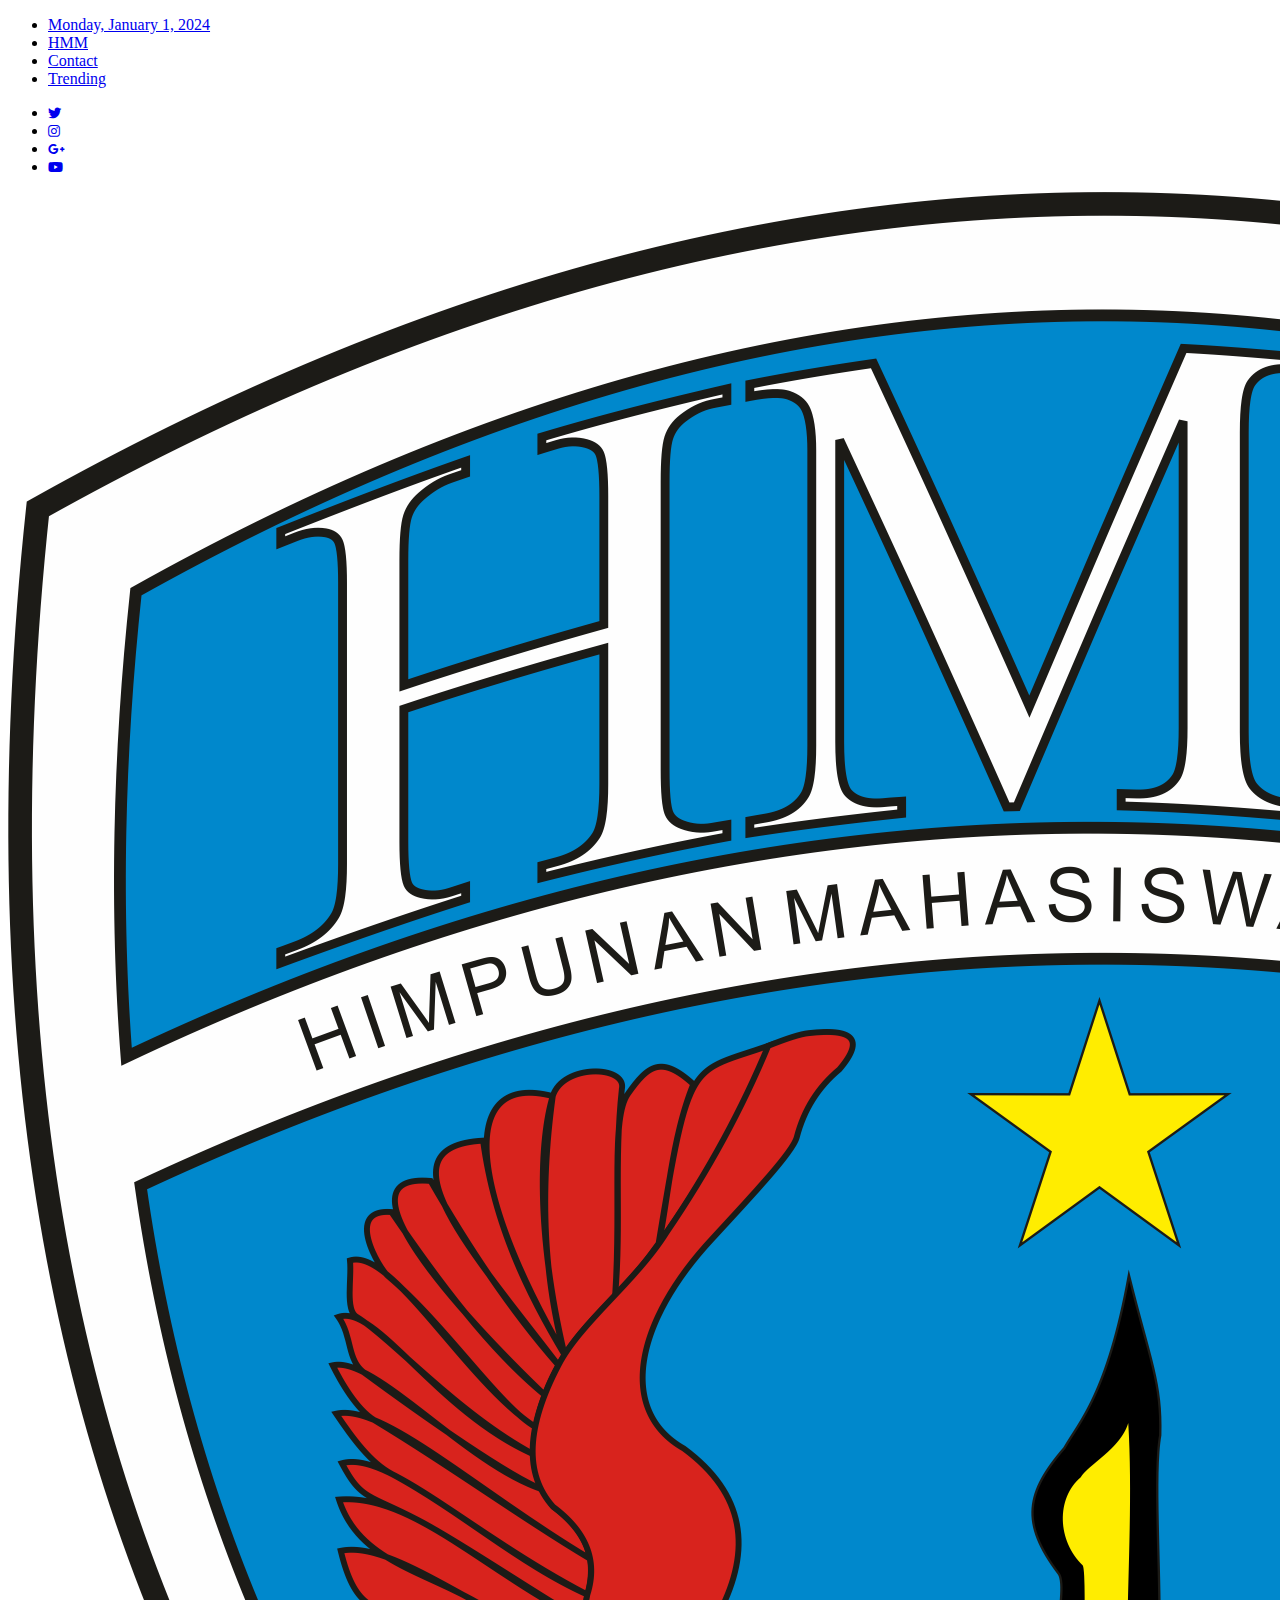
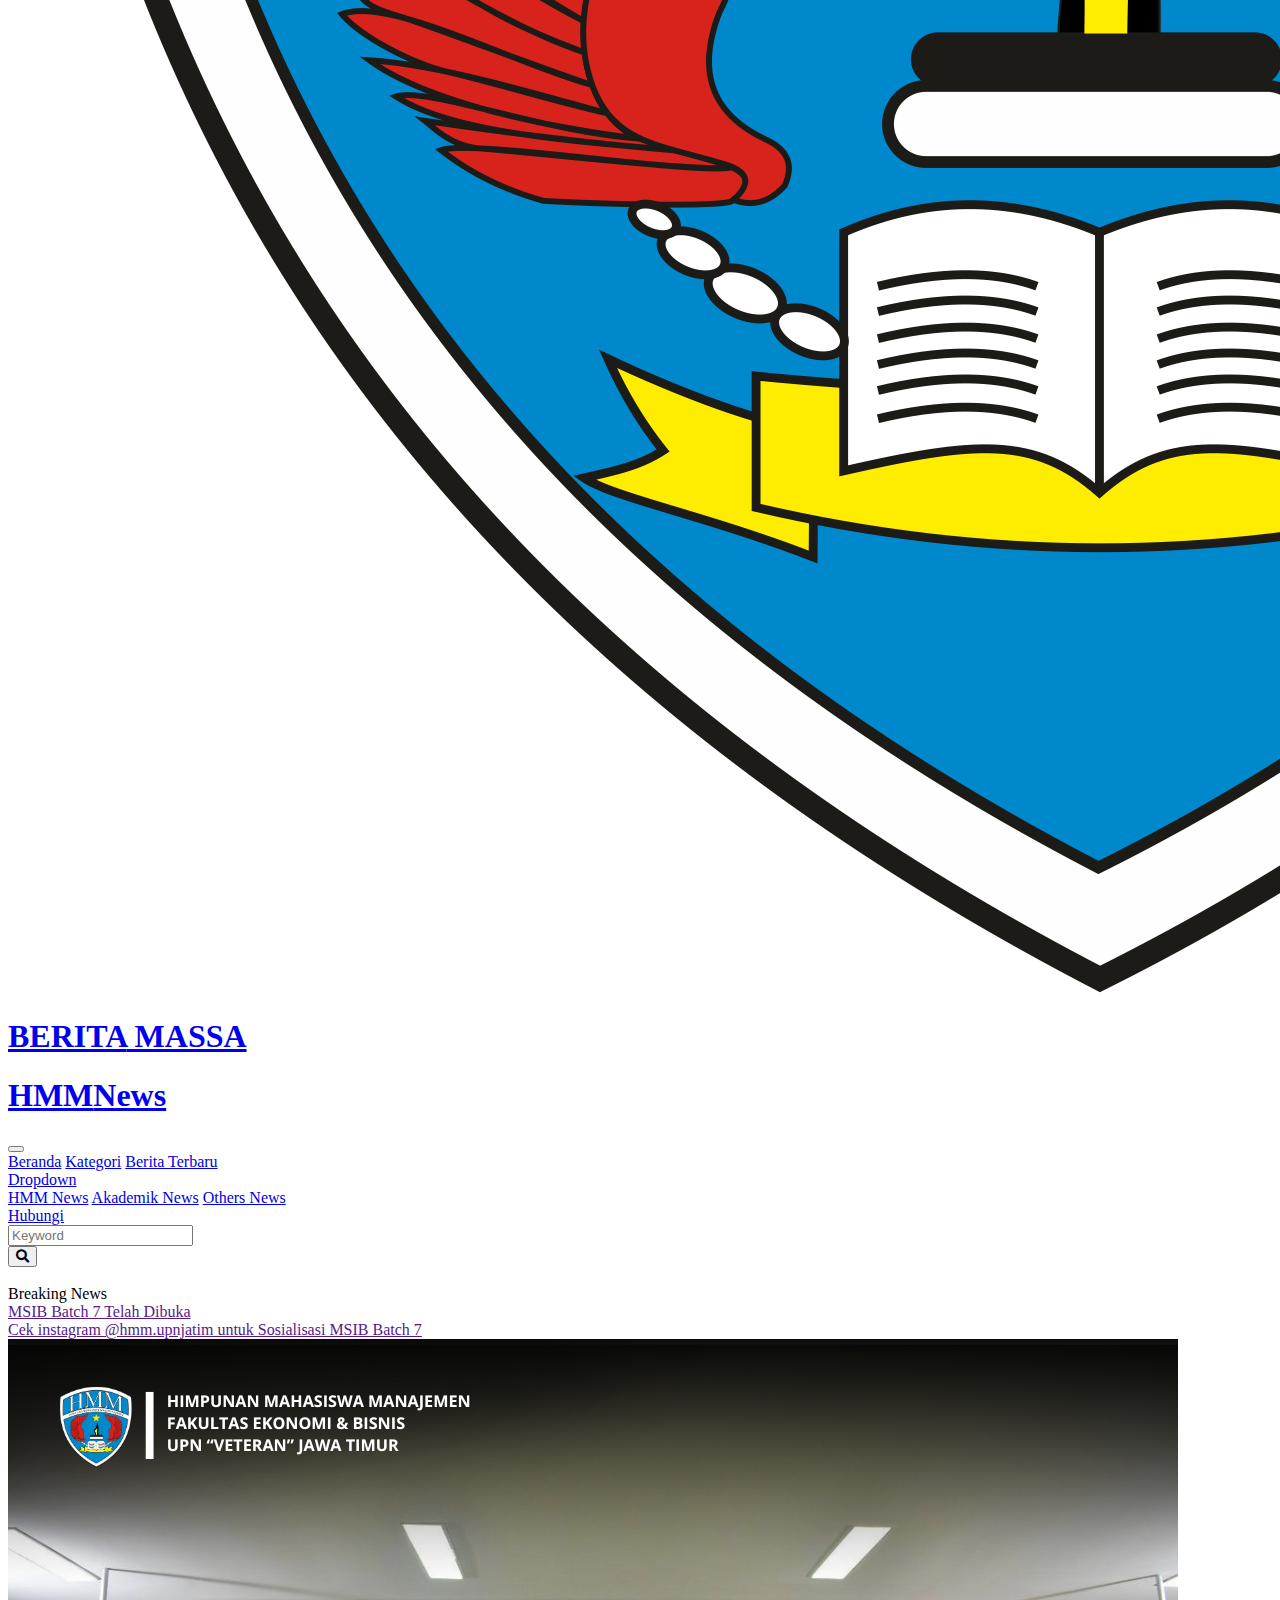
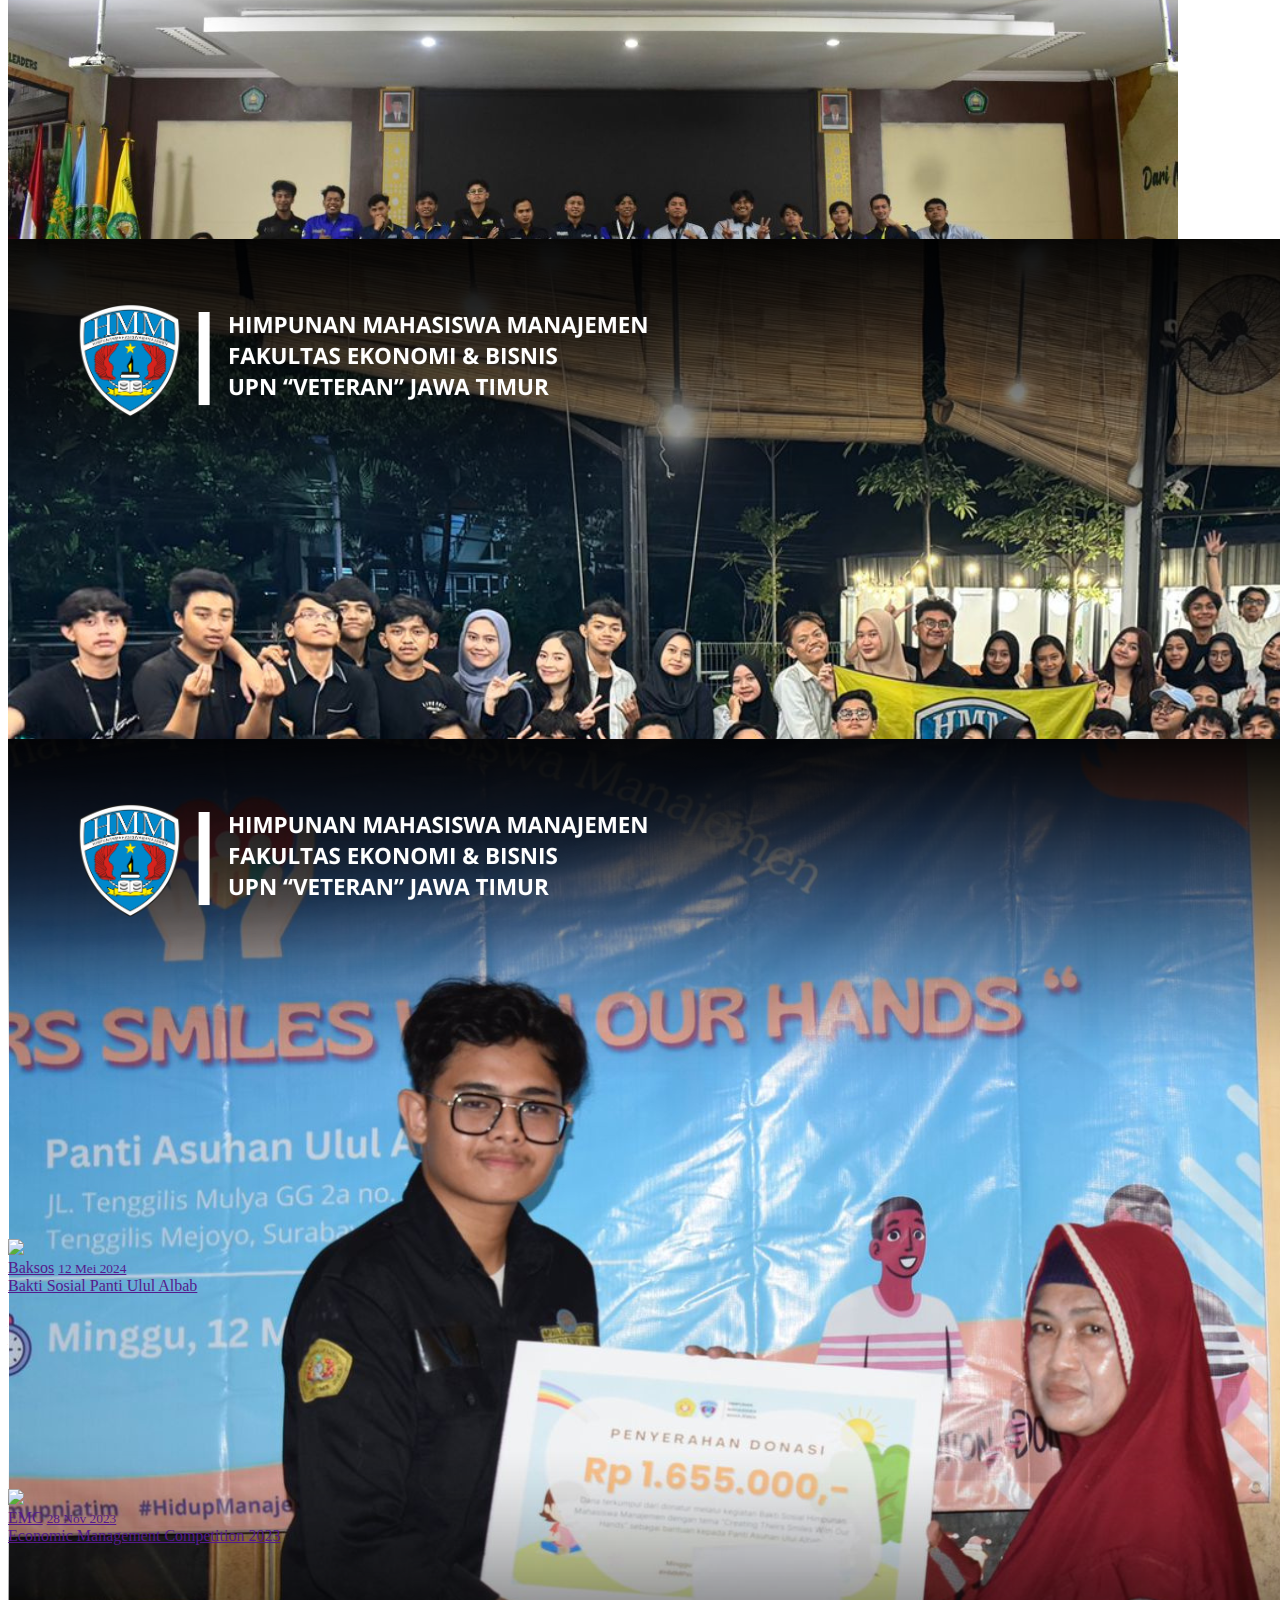
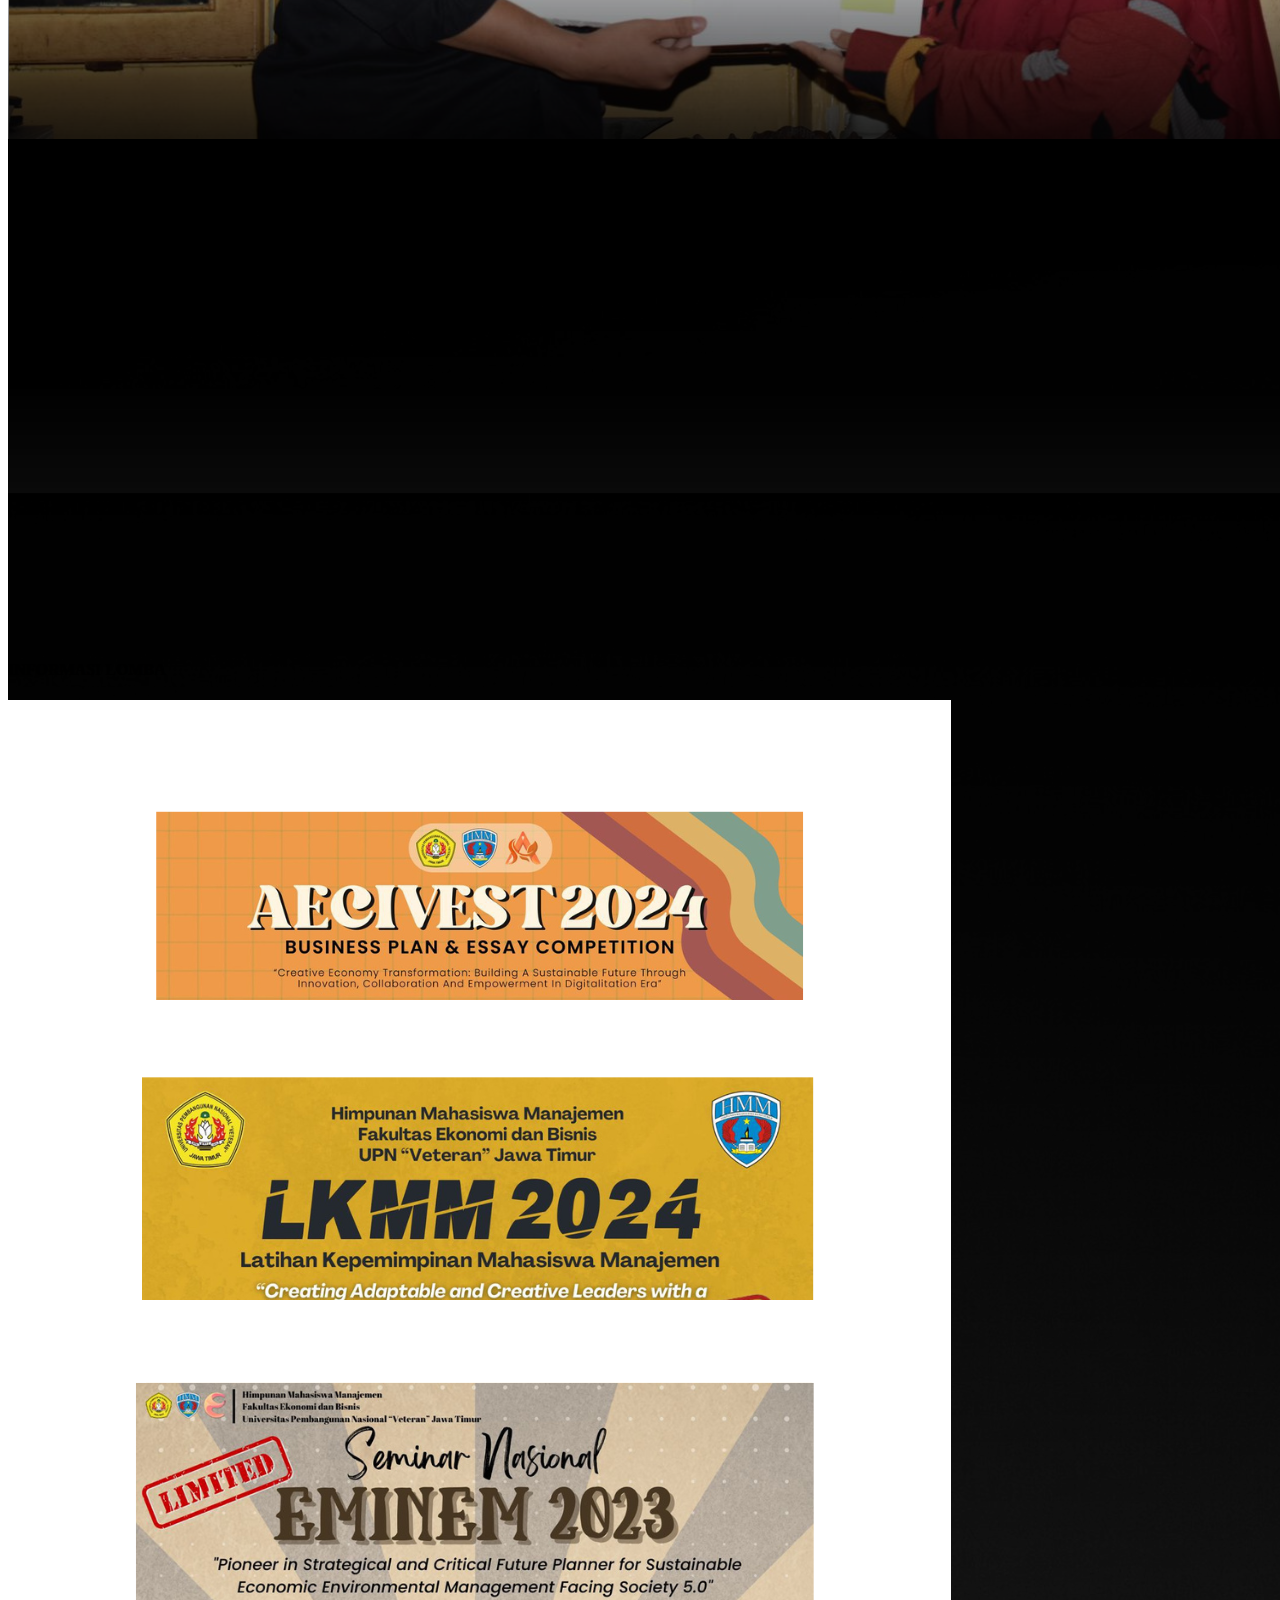
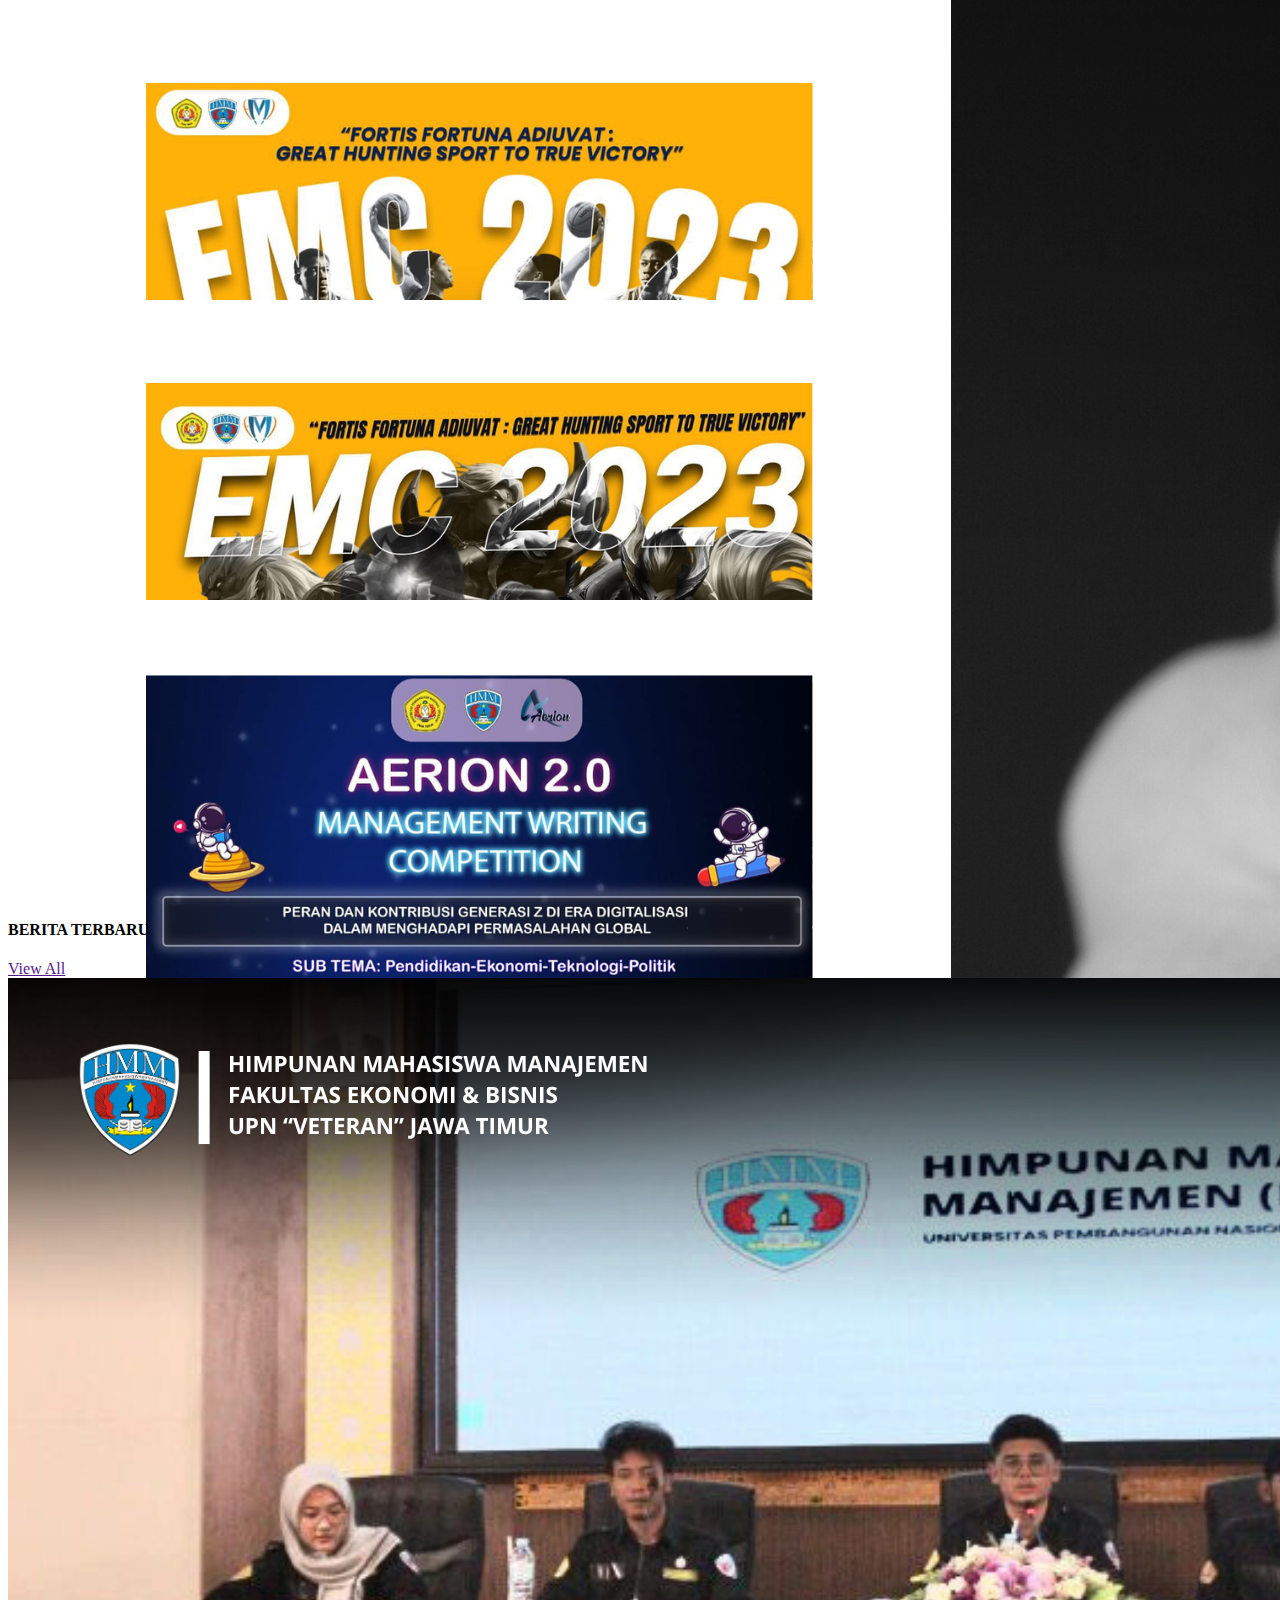
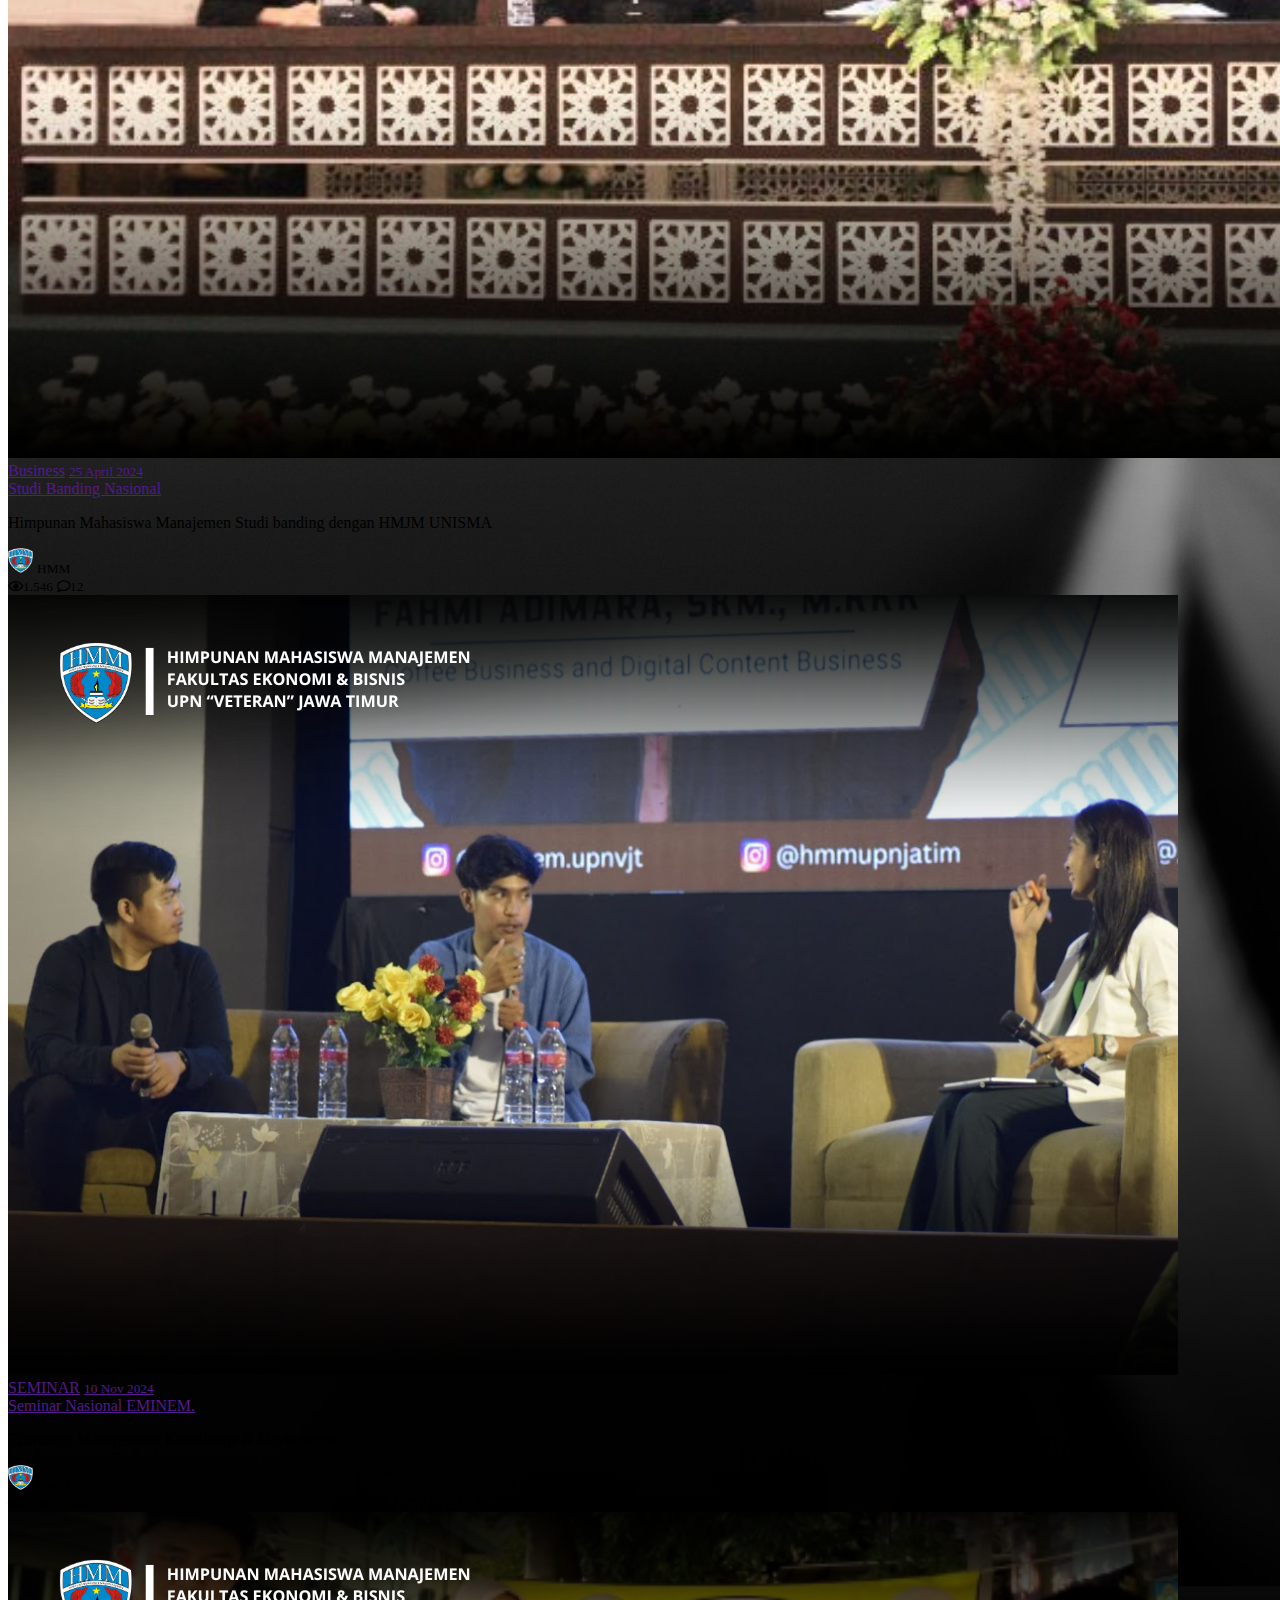
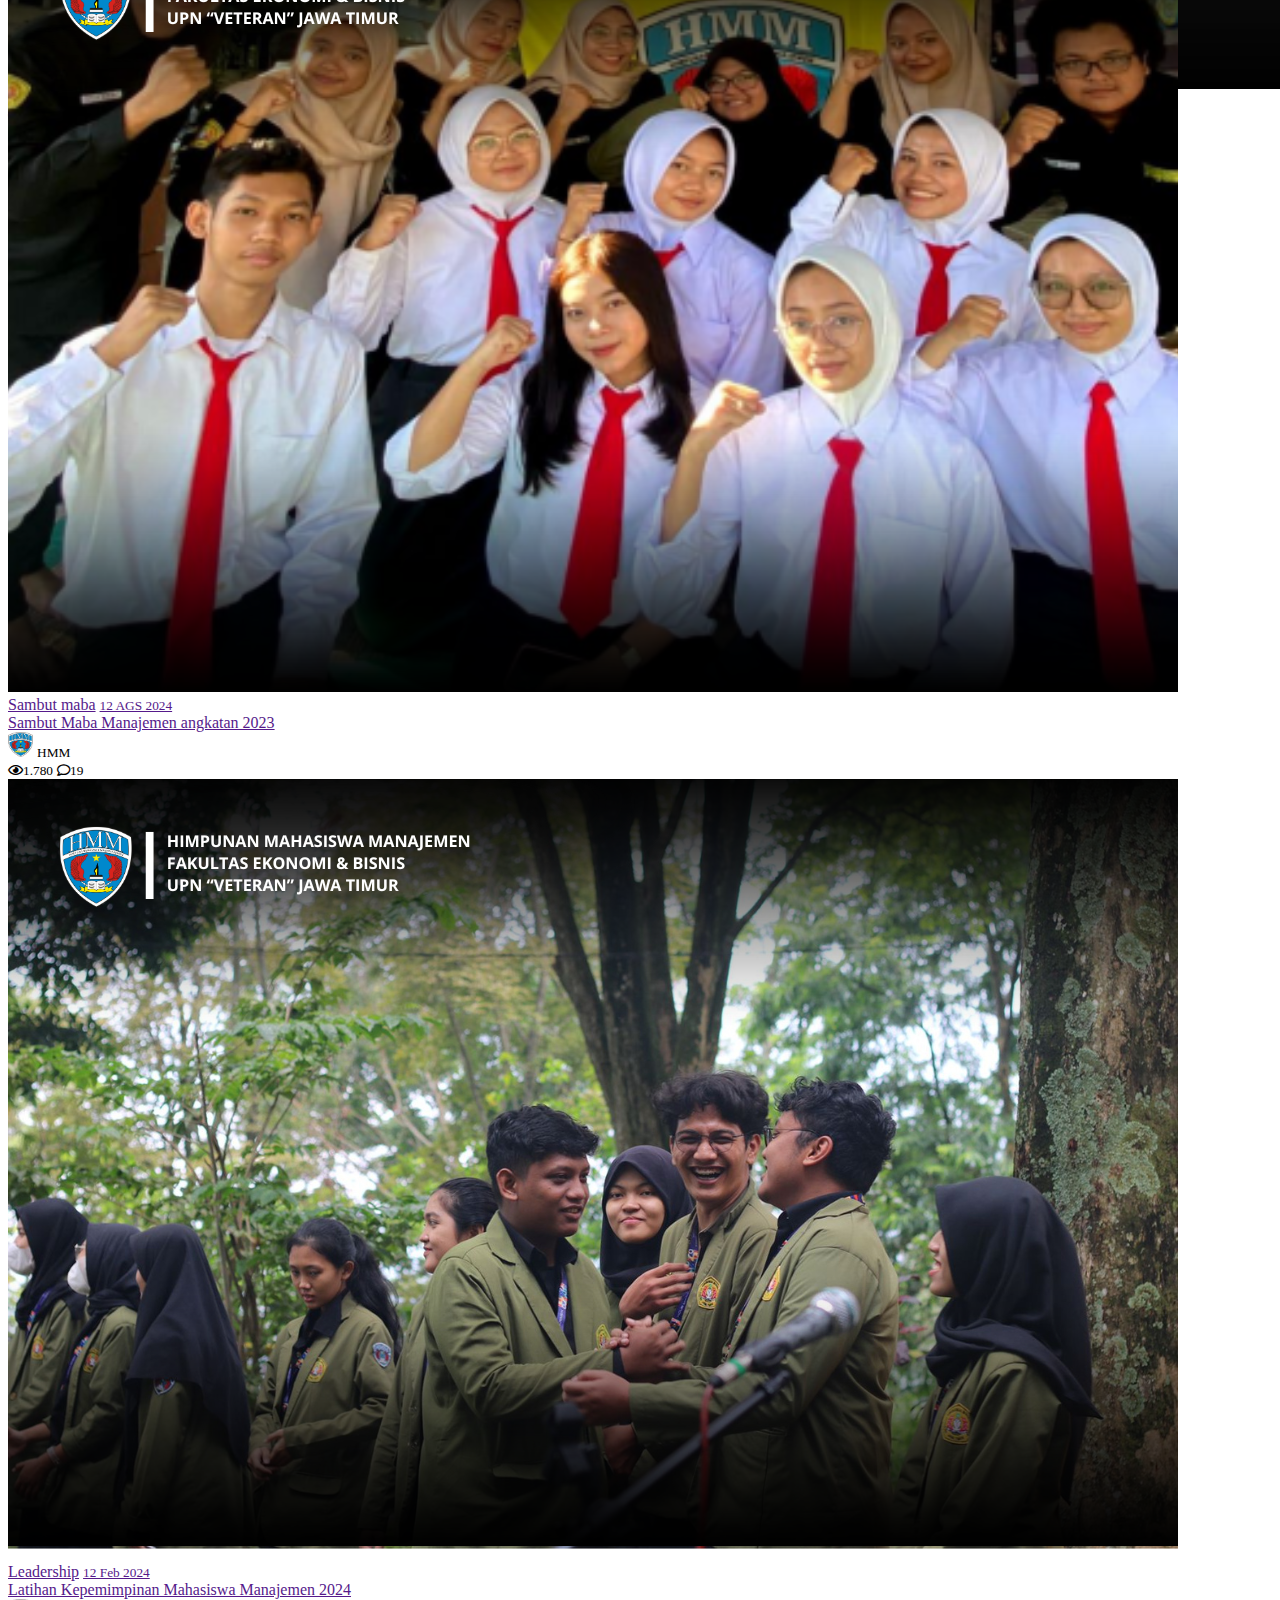
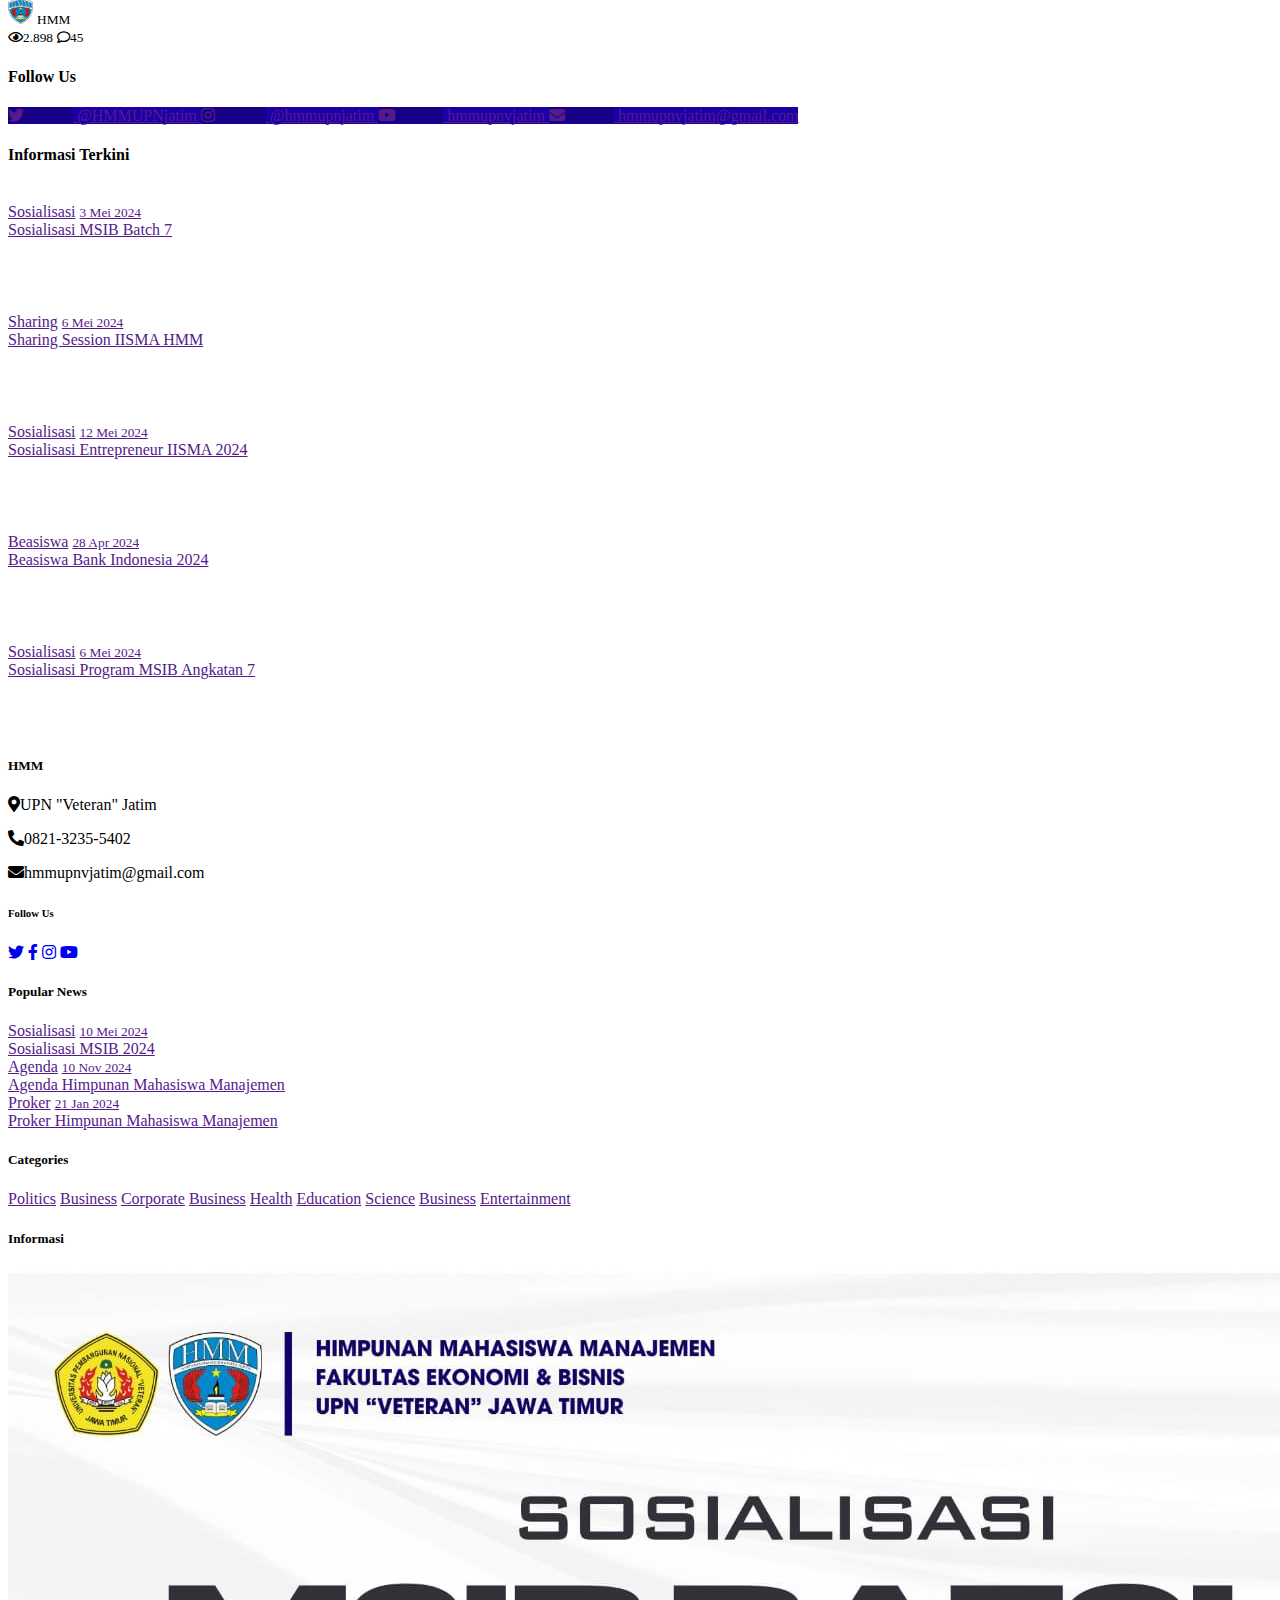
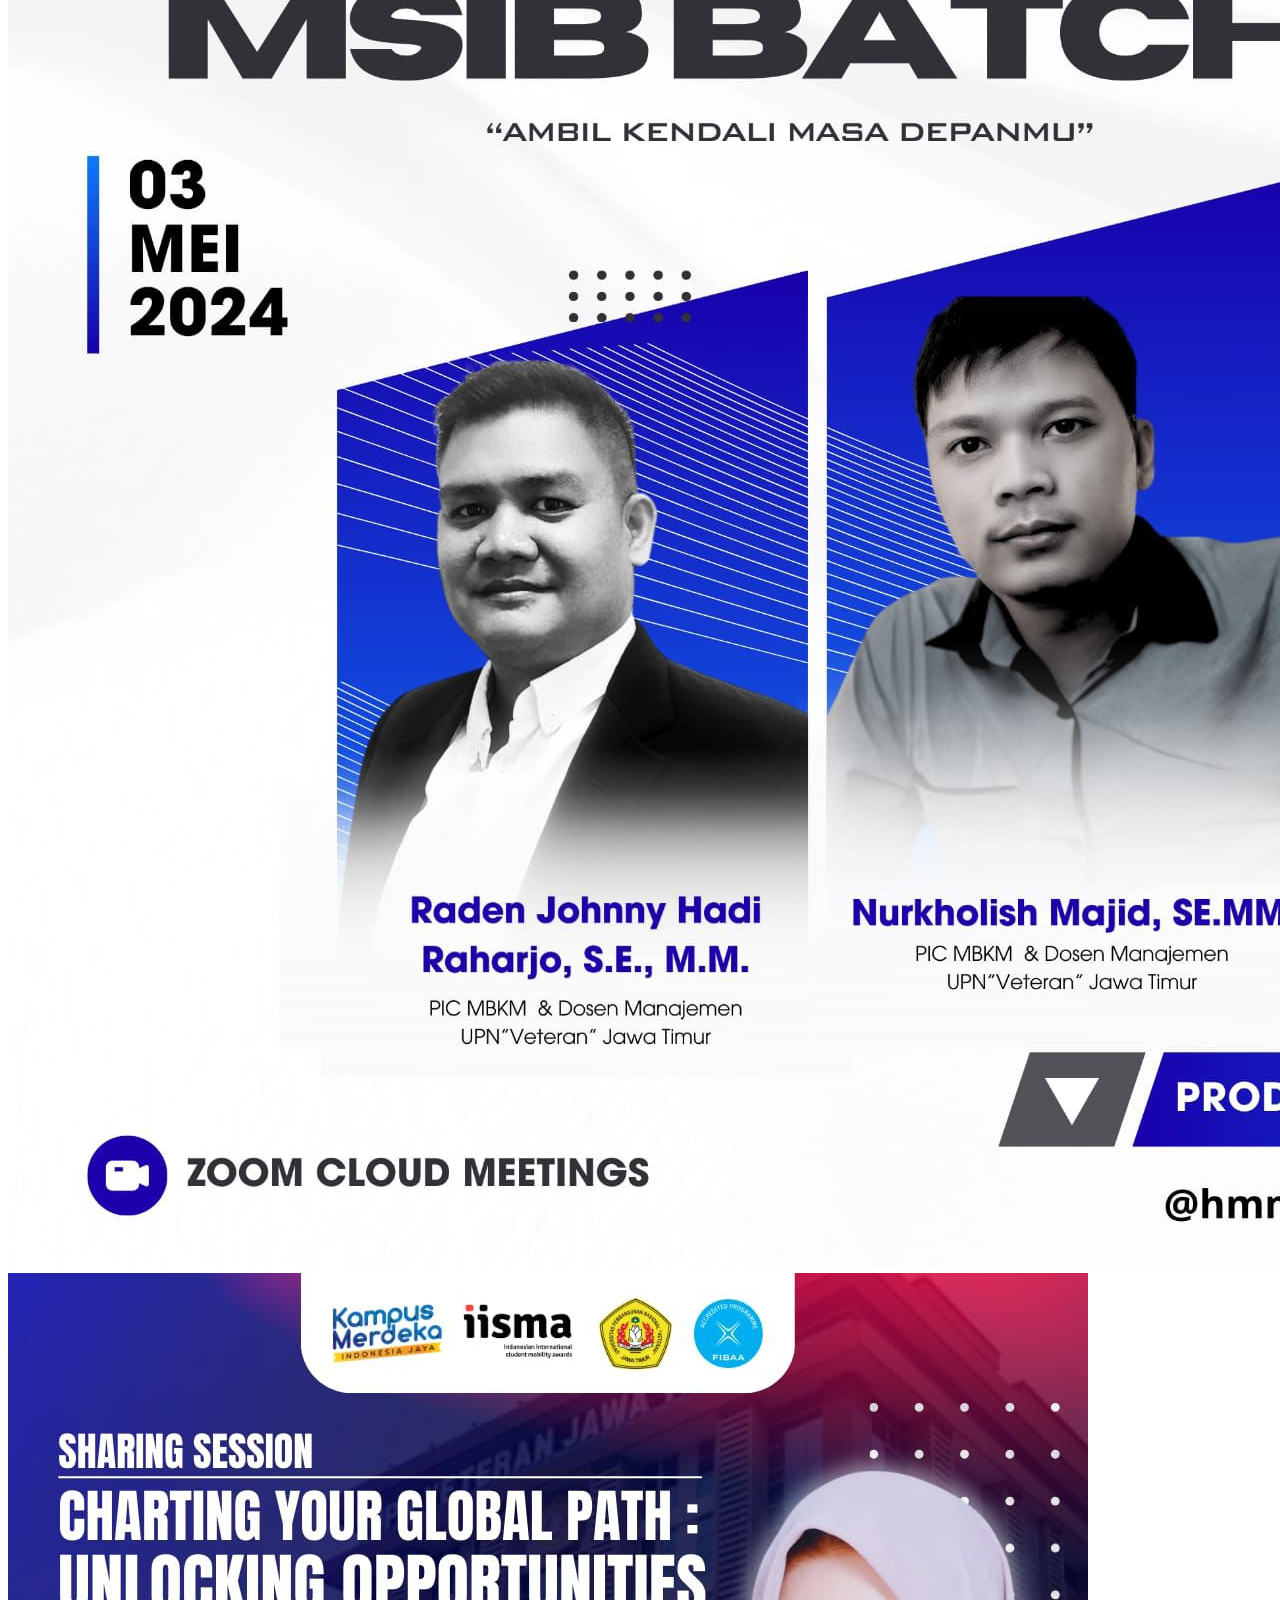
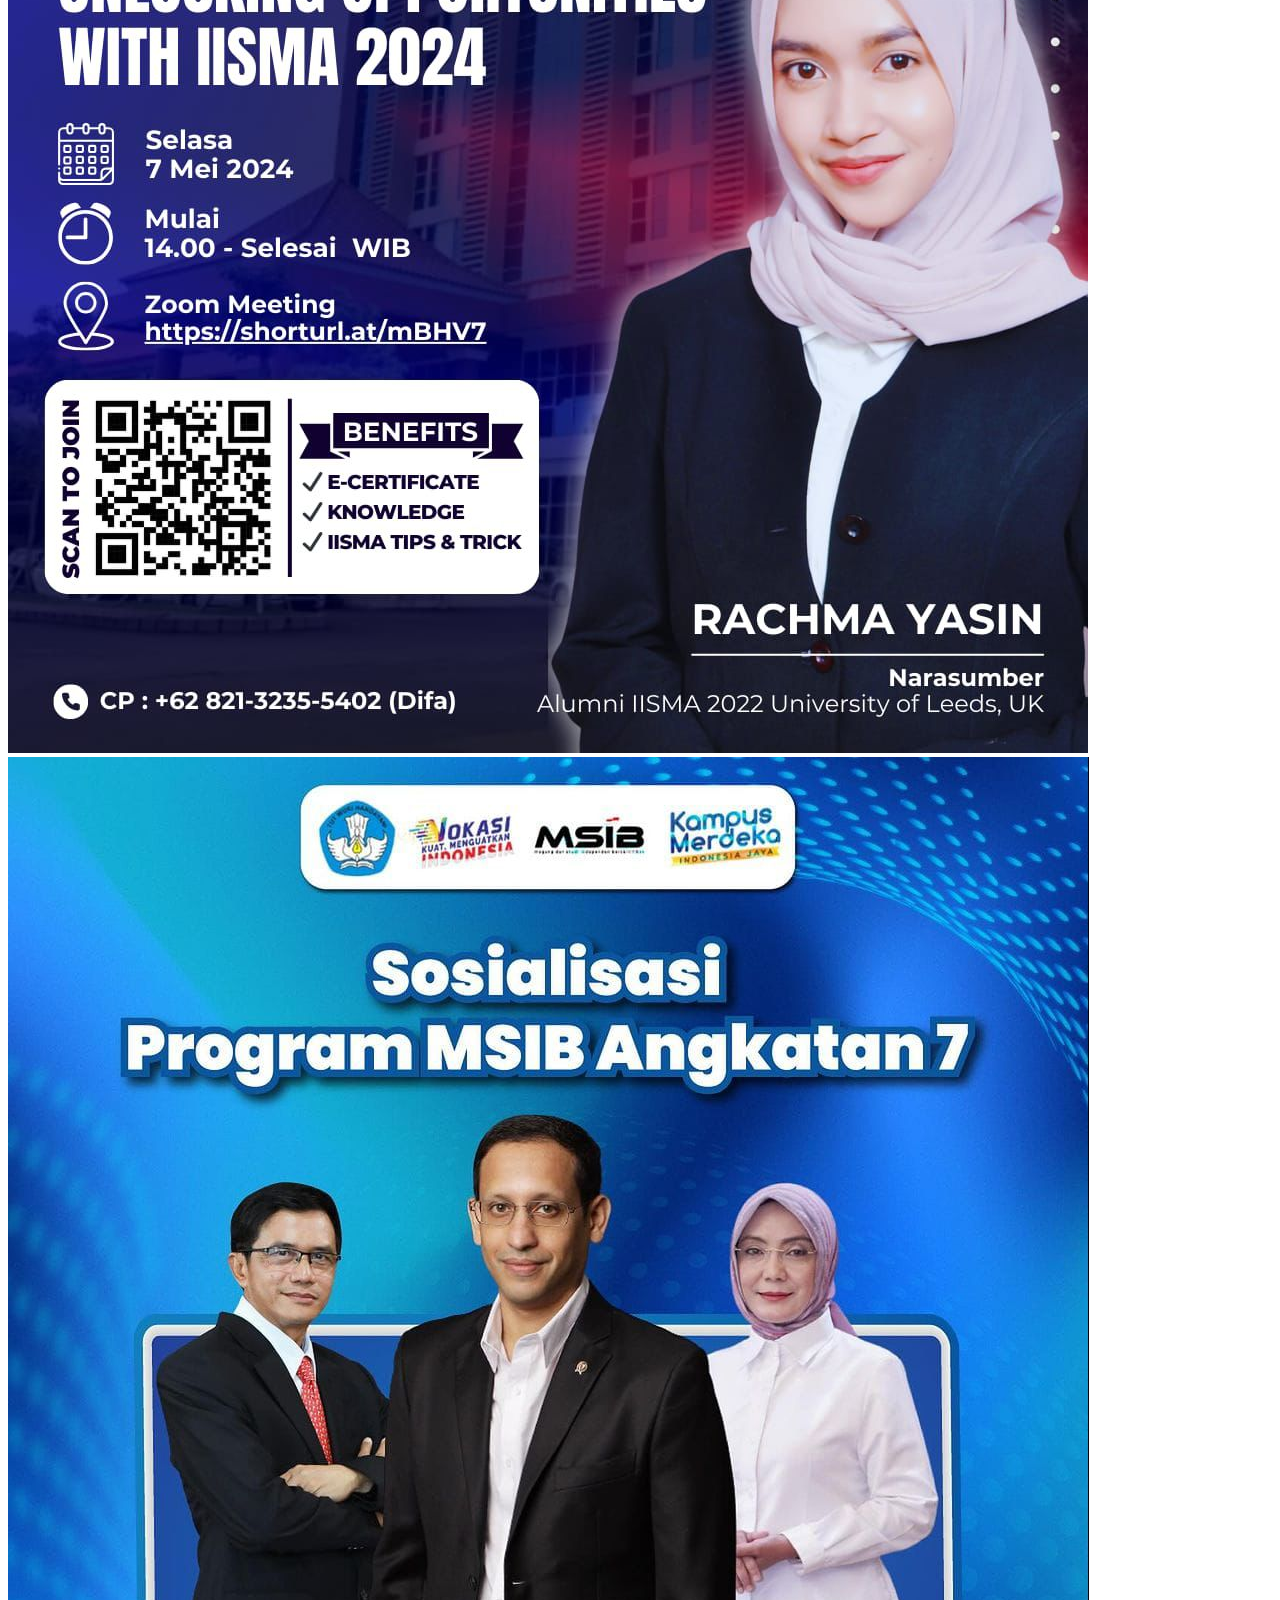
==== index.html @ 06f07bf4 "Add files via upload" ====
<!DOCTYPE html>
<html lang="en">

<head>
    <meta charset="utf-8">
    <title>HIMPUNAN MAHASISWA MANAJEMEN</title>
    <meta content="width=device-width, initial-scale=1.0" name="viewport">

    <!-- Favicon -->
    <link href="img/logoooo.png" rel="icon">

    <!-- Google Web Fonts -->
    <link rel="preconnect" href="https://fonts.gstatic.com">
    <link href="https://fonts.googleapis.com/css2?family=Montserrat:wght@400;500;600;700&display=swap" rel="stylesheet">  

    <!-- Font Awesome -->
    <link href="https://cdnjs.cloudflare.com/ajax/libs/font-awesome/5.15.0/css/all.min.css" rel="stylesheet">

    <!-- Libraries Stylesheet -->
    <link href="lib/owlcarousel/assets/owl.carousel.min.css" rel="stylesheet">

    <!-- Customized Bootstrap Stylesheet -->
    <link href="css/style.css" rel="stylesheet">
</head>

<body>
    <!-- Topbar Start -->
    <div class="container-fluid d-none d-lg-block">
        <div class="row align-items-center bg-dark px-lg-5">
            <div class="col-lg-9">
                <nav class="navbar navbar-expand-sm bg-dark p-0">
                    <ul class="navbar-nav ml-n2">
                        <li class="nav-item border-right border-secondary">
                            <a class="nav-link text-body small" href="#">Monday, January 1, 2024</a>
                        </li>
                        <li class="nav-item border-right border-secondary">
                            <a class="nav-link text-body small" href="#">HMM</a>
                        </li>
                        <li class="nav-item border-right border-secondary">
                            <a class="nav-link text-body small" href="#">Contact</a>
                        </li>
                        <li class="nav-item">
                            <a class="nav-link text-body small" href="#">Trending</a>
                        </li>
                    </ul>
                </nav>
            </div>
            <div class="col-lg-3 text-right d-none d-md-block">
                <nav class="navbar navbar-expand-sm bg-dark p-0">
                    <ul class="navbar-nav ml-auto mr-n2">
                        <li class="nav-item">
                            <a class="nav-link text-body" href="#"><small class="fab fa-twitter"></small></a>
                        </li>
                        <li class="nav-item">
                            <a class="nav-link text-body" href="#"><small class="fab fa-instagram"></small></a>
                        </li>
                        <li class="nav-item">
                            <a class="nav-link text-body" href="#"><small class="fab fa-google-plus-g"></small></a>
                        </li>
                        <li class="nav-item">
                            <a class="nav-link text-body" href="#"><small class="fab fa-youtube"></small></a>
                        </li>
                    </ul>
                </nav>
            </div>
        </div>
        <div class="row align-items-center bg-white py-3 px-lg-5">
            <div class="col-lg-4">
                <div class="logo">
                    <img src="img/logoooo.png" alt="">
                </div>
                </div>
                <a href="index.html" class="navbar-brand p-0 d-none d-lg-block">
                    <h1 class="m-0 display-4 text-uppercase text-info">BERITA<span class="text-secondary font-weight-normal"> MASSA</span></h1>
                </a>
            </div>
        </div>
    </div>
    <!-- Topbar End -->


    <!-- Navbar Start -->
    <div class="container-fluid p-0">
        <nav class="navbar navbar-expand-lg bg-dark navbar-dark py-2 py-lg-0 px-lg-5">
            <a href="index.html" class="navbar-brand d-block d-lg-none">
                <h1 class="m-0 display-4 text-uppercase text-info">HMM<span class="text-white font-weight-normal">News</span></h1>
            </a>
            <button type="button" class="navbar-toggler" data-toggle="collapse" data-target="#navbarCollapse">
                <span class="navbar-toggler-icon"></span>
            </button>
            <div class="collapse navbar-collapse justify-content-between px-0 px-lg-3" id="navbarCollapse">
                <div class="navbar-nav mr-auto py-0">
                    <a href="index.html" class="nav-item nav-link active">Beranda</a>
                    <a href="category.html" class="nav-item nav-link">Kategori</a>
                    <a href="single.html" class="nav-item nav-link">Berita Terbaru</a>
                    <div class="nav-item dropdown">
                        <a href="#" class="nav-link dropdown-toggle" data-toggle="dropdown">Dropdown</a>
                        <div class="dropdown-menu rounded-0 m-0">
                            <a href="#" class="dropdown-item">HMM News</a>
                            <a href="#" class="dropdown-item">Akademik News</a>
                            <a href="#" class="dropdown-item">Others News</a>
                        </div>
                    </div>
                    <a href="contact.html" class="nav-item nav-link">Hubungi</a>
                </div>
                <div class="input-group ml-auto d-none d-lg-flex" style="width: 100%; max-width: 300px;">
                    <input type="text" class="form-control border-0" placeholder="Keyword">
                    <div class="input-group-append">
                        <button class="input-group-text bg-info text-dark border-0 px-3"><i
                                class="fa fa-search"></i></button>
                    </div>
                </div>
            </div>
        </nav>
    </div>
    <!-- Navbar End -->

    <br>
    <!-- Breaking News Start -->
    <div class="container-fluid bg-dark py-3 mb-3">
        <div class="container">
            <div class="row align-items-center bg-dark">
                <div class="col-12">
                    <div class="d-flex justify-content-between">
                        <div class="bg-info text-dark text-center font-weight-medium py-2" style="width: 170px;">Breaking News</div>
                        <div class="owl-carousel tranding-carousel position-relative d-inline-flex align-items-center ml-3"
                            style="width: calc(100% - 170px); padding-right: 90px;">
                            <div class="text-truncate"><a class="text-white text-uppercase font-weight-semi-bold" href="">MSIB Batch 7 Telah Dibuka</a></div>
                            <div class="text-truncate"><a class="text-white text-uppercase font-weight-semi-bold" href="">Cek instagram @hmm.upnjatim untuk Sosialisasi MSIB Batch 7</a></div>
                        </div>
                    </div>
                </div>
            </div>
        </div>
    </div>
    <!-- Breaking News End -->

    <!-- Main News Slider Start -->
    <div class="container-fluid">
        <div class="row">
            <div class="col-lg-7 px-0">
                <div class="owl-carousel main-carousel position-relative">
                    <div class="position-relative overflow-hidden" style="height: 500px;">
                        <img class="img-fluid h-100" src="img/stb.png" style="object-fit: cover;">
                        <div class="overlay">
                            <div class="mb-2">
                                <a class="badge badge-info text-uppercase font-weight-semi-bold p-2 mr-2"
                                    href="">STUDI COMPRATIVE 2024</a>
                                <a class="text-white" href="">17 April 2024</a>
                            </div>
                            <a class="h2 m-0 text-white text-uppercase font-weight-bold" href="">Himpunan Mahasiswa Manajemen UPNVJT X HMJM UNISMA .</a>
                        </div>
                    </div>
                    <div class="position-relative overflow-hidden" style="height: 500px;">
                        <img class="img-fluid h-100" src="img/welpar.png" style="object-fit: cover;">
                        <div class="overlay">
                            <div class="mb-2">
                                <a class="badge badge-info text-uppercase font-weight-semi-bold p-2 mr-2"
                                    href="">WELCOME PARTY</a>
                                <a class="text-white" href="">17 Apri 2024</a>
                            </div>
                            <a class="h2 m-0 text-white text-uppercase font-weight-bold" href="">Welcome Party Staff & Pengurus HMM...</a>
                        </div>
                    </div>
                    <div class="position-relative overflow-hidden" style="height: 500px;">
                        <img class="img-fluid h-100" src="img/baksos.png" style="object-fit: cover;">
                        <div class="overlay">
                            <div class="mb-2">
                                <a class="badge badge-info text-uppercase font-weight-semi-bold p-2 mr-2"
                                    href="">BAKTI SOSIAL</a>
                                <a class="text-white" href="">12 Mei 2024</a>
                            </div>
                            <a class="h2 m-0 text-white text-uppercase font-weight-bold" href="">Bakti Sosial Panti Asuhan Ulul Albab...</a>
                        </div>
                    </div>
                </div>
            </div>
            <div class="col-lg-5 px-0">
                <div class="row mx-0">
                    <div class="col-md-6 px-0">
                        <div class="position-relative overflow-hidden" style="height: 250px;">
                            <img class="img-fluid w-100 h-100" src="img/1.png" style="object-fit: cover;">
                            <div class="overlay">
                                <div class="mb-2">
                                    <a class="badge badge-info text-uppercase font-weight-semi-bold p-2 mr-2"
                                        href="">Baksos</a>
                                    <a class="text-white" href=""><small>12 Mei 2024</small></a>
                                </div>
                                <a class="h6 m-0 text-white text-uppercase font-weight-semi-bold" href="">Bakti Sosial Panti Ulul Albab</a>
                            </div>
                        </div>
                    </div>
                    <div class="col-md-6 px-0">
                        <div class="position-relative overflow-hidden" style="height: 250px;">
                            <img class="img-fluid w-100 h-100" src="img/2.png" style="object-fit: cover;">
                            <div class="overlay">
                                <div class="mb-2">
                                    <a class="badge badge-info text-uppercase font-weight-semi-bold p-2 mr-2"
                                        href="">EMC</a>
                                    <a class="text-white" href=""><small>28 Nov 2023</small></a>
                                </div>
                                <a class="h6 m-0 text-white text-uppercase font-weight-semi-bold" href="">Economic Management Competition 2023</a>
                            </div>
                        </div>
                    </div>
                    <div class="col-md-6 px-0">
                        <div class="position-relative overflow-hidden" style="height: 250px;">
                            <img class="img-fluid w-100 h-100" src="img/3.png" style="object-fit: cover;">
                            <div class="overlay">
                                <div class="mb-2">
                                    <a class="badge badge-info text-uppercase font-weight-semi-bold p-2 mr-2"
                                        href="">Market</a>
                                    <a class="text-white" href=""><small>29 Nov 2023</small></a>
                                </div>
                                <a class="h6 m-0 text-white text-uppercase font-weight-semi-bold" href="">Management Market</a>
                            </div>
                        </div>
                    </div>
                    <div class="col-md-6 px-0">
                        <div class="position-relative overflow-hidden" style="height: 250px;">
                            <img class="img-fluid w-100 h-100" src="img/4.png" style="object-fit: cover;">
                            <div class="overlay">
                                <div class="mb-2">
                                    <a class="badge badge-info text-uppercase font-weight-semi-bold p-2 mr-2"
                                        href="">Relation</a>
                                    <a class="text-white" href=""><small>3 Jan 2024</small></a>
                                </div>
                                <a class="h6 m-0 text-white text-uppercase font-weight-semi-bold" href="">Temu Alumni HMM</a>
                            </div>
                        </div>
                    </div>
                </div>
            </div>
        </div>
    </div>
    <!-- Main News Slider End -->




    <!-- Featured News Slider Start -->
    <div class="container-fluid pt-5 mb-3">
        <div class="container">
            <div class="section-title">
                <h4 class="m-0 text-uppercase font-weight-bold">INFORMASI LOMBA</h4>
            </div>
            <div class="owl-carousel news-carousel carousel-item-4 position-relative">
                <div class="position-relative overflow-hidden" style="height: 300px;">
                    <img class="img-fluid h-100" src="img/13.png" style="object-fit: cover;">
                    <div class="overlay">
                        <div class="mb-2">
                            <a class="badge badge-info text-uppercase font-weight-semi-bold p-2 mr-2"
                                href="">Aecivest</a>
                            <a class="text-white" href=""><small>17 Mei 2024</small></a>
                        </div>
                        <a class="h6 m-0 text-white text-uppercase font-weight-semi-bold" href="">Esai & BPC Competition.</a>
                    </div>
                </div>
                <div class="position-relative overflow-hidden" style="height: 300px;">
                    <img class="img-fluid h-100" src="img/11.png" style="object-fit: cover;">
                    <div class="overlay">
                        <div class="mb-2">
                            <a class="badge badge-info text-uppercase font-weight-semi-bold p-2 mr-2"
                                href="">LKMM</a>
                            <a class="text-white" href=""><small>Jan 01, 2024</small></a>
                        </div>
                        <a class="h6 m-0 text-white text-uppercase font-weight-semi-bold" href="">Latihan Kepemimpinan Mahasiswa Manajemen</a>
                    </div>
                </div>
                <div class="position-relative overflow-hidden" style="height: 300px;">
                    <img class="img-fluid h-100" src="img/10.png" style="object-fit: cover;">
                    <div class="overlay">
                        <div class="mb-2">
                            <a class="badge badge-info text-uppercase font-weight-semi-bold p-2 mr-2"
                                href="">EMINEM</a>
                            <a class="text-white" href=""><small>10 Nov 2023</small></a>
                        </div>
                        <a class="h6 m-0 text-white text-uppercase font-weight-semi-bold" href="">Economic Management Knowledge & Devlopment</a>
                    </div>
                </div>
                <div class="position-relative overflow-hidden" style="height: 300px;">
                    <img class="img-fluid h-100" src="img/9.png" style="object-fit: cover;">
                    <div class="overlay">
                        <div class="mb-2">
                            <a class="badge badge-info text-uppercase font-weight-semi-bold p-2 mr-2"
                                href="">Sport</a>
                            <a class="text-white" href=""><small>29 Nov 2023</small></a>
                        </div>
                        <a class="h6 m-0 text-white text-uppercase font-weight-semi-bold" href="">Economic Management Competition</a>
                    </div>
                </div>
                <div class="position-relative overflow-hidden" style="height: 300px;">
                    <img class="img-fluid h-100" src="img/8.png" style="object-fit: cover;">
                    <div class="overlay">
                        <div class="mb-2">
                            <a class="badge badge-info text-uppercase font-weight-semi-bold p-2 mr-2"
                                href="">E-Sport</a>
                            <a class="text-white" href=""><small>29 Nov 2023</small></a>
                        </div>
                        <a class="h6 m-0 text-white text-uppercase font-weight-semi-bold" href="">Economic Management Competition</a>
                    </div>
                </div>
                <div class="position-relative overflow-hidden" style="height: 300px;">
                    <img class="img-fluid h-100" src="img/12.png" style="object-fit: cover;">
                    <div class="overlay">
                        <div class="mb-2">
                            <a class="badge badge-info text-uppercase font-weight-semi-bold p-2 mr-2"
                                href="">Esai</a>
                            <a class="text-white" href=""><small>3 Jun 2024</small></a>
                        </div>
                        <a class="h6 m-0 text-white text-uppercase font-weight-semi-bold" href="">Management Writing Competition</a>
                    </div>
                </div>
            </div>
        </div>
    </div>
    <!-- Featured News Slider End -->


    <!-- News With Sidebar Start -->
    <div class="container-fluid">
        <div class="container">
            <div class="row">
                <div class="col-lg-8">
                    <div class="row">
                        <div class="col-12">
                            <div class="section-title">
                                <h4 class="m-0 text-uppercase font-weight-bold">BERITA TERBARU</h4>
                                <a class="text-secondary font-weight-medium text-decoration-none" href="">View All</a>
                            </div>
                        </div>
                        <div class="col-lg-6">
                            <div class="position-relative mb-3">
                                <img class="img-fluid w-100" src="img/stbnd.png" style="object-fit: cover;">
                                <div class="bg-white border border-top-0 p-4">
                                    <div class="mb-2">
                                        <a class="badge badge-info text-uppercase font-weight-semi-bold p-2 mr-2"
                                            href="">Business</a>
                                        <a class="text-body" href=""><small>25 April 2024</small></a>
                                    </div>
                                    <a class="h4 d-block mb-3 text-secondary text-uppercase font-weight-bold" href="">Studi Banding Nasional</a>
                                    <p class="m-0">Himpunan Mahasiswa Manajemen Studi banding dengan HMJM UNISMA</p>
                                </div>
                                <div class="d-flex justify-content-between bg-white border border-top-0 p-4">
                                    <div class="d-flex align-items-center">
                                        <img class="rounded-circle mr-2" src="img/logoooo.png" width="25" height="25" alt="">
                                        <small>HMM</small>
                                    </div>
                                    <div class="d-flex align-items-center">
                                        <small class="ml-3"><i class="far fa-eye mr-2"></i>1.546</small>
                                        <small class="ml-3"><i class="far fa-comment mr-2"></i>12</small>
                                    </div>
                                </div>
                            </div>
                        </div>
                        <div class="col-lg-6">
                            <div class="position-relative mb-3">
                                <img class="img-fluid w-100" src="img/sem (1).png" style="object-fit: cover;">
                                <div class="bg-white border border-top-0 p-4">
                                    <div class="mb-2">
                                        <a class="badge badge-info text-uppercase font-weight-semi-bold p-2 mr-2"
                                            href="">SEMINAR</a>
                                        <a class="text-body" href=""><small>10 Nov 2024</small></a>
                                    </div>
                                    <a class="h4 d-block mb-3 text-secondary text-uppercase font-weight-bold" href="">Seminar Nasional EMINEM.</a>
                                    <p class="m-0">Economic Management Knowledge & Devlopment</p>
                                </div>
                                <div class="d-flex justify-content-between bg-white border border-top-0 p-4">
                                    <div class="d-flex align-items-center">
                                        <img class="rounded-circle mr-2" src="img/logoooo.png" width="25" height="25" alt="">
                                        <small>HMM</small>
                                    </div>
                                    <div class="d-flex align-items-center">
                                        <small class="ml-3"><i class="far fa-eye mr-2"></i>12.981</small>
                                        <small class="ml-3"><i class="far fa-comment mr-2"></i>67</small>
                                    </div>
                                </div>
                            </div>
                        </div>

                        <div class="col-lg-6">
                            <div class="position-relative mb-3">
                                <img class="img-fluid w-100" src="img/sambut maba.png" style="object-fit: cover;">
                                <div class="bg-white border border-top-0 p-4">
                                    <div class="mb-2">
                                        <a class="badge badge-info text-uppercase font-weight-semi-bold p-2 mr-2"
                                            href="">Sambut maba</a>
                                        <a class="text-body" href=""><small>12 AGS 2024</small></a>
                                    </div>
                                    <a class="h4 d-block mb-0 text-secondary text-uppercase font-weight-bold" href="">Sambut Maba Manajemen angkatan 2023</a>
                                </div>
                                <div class="d-flex justify-content-between bg-white border border-top-0 p-4">
                                    <div class="d-flex align-items-center">
                                        <img class="rounded-circle mr-2" src="img/logoooo.png" width="25" height="25" alt="">
                                        <small>HMM</small>
                                    </div>
                                    <div class="d-flex align-items-center">
                                        <small class="ml-3"><i class="far fa-eye mr-2"></i>1.780</small>
                                        <small class="ml-3"><i class="far fa-comment mr-2"></i>19</small>
                                    </div>
                                </div>
                            </div>
                        </div>
                        <div class="col-lg-6">
                            <div class="position-relative mb-3">
                                <img class="img-fluid w-100" src="img/ramah.png" style="object-fit: cover;">
                                <div class="bg-white border border-top-0 p-4">
                                    <div class="mb-2">
                                        <a class="badge badge-info text-uppercase font-weight-semi-bold p-2 mr-2"
                                            href="">Leadership</a>
                                        <a class="text-body" href=""><small>12 Feb 2024</small></a>
                                    </div>
                                    <a class="h4 d-block mb-0 text-secondary text-uppercase font-weight-bold" href="">Latihan Kepemimpinan Mahasiswa Manajemen 2024</a>
                                </div>
                                <div class="d-flex justify-content-between bg-white border border-top-0 p-4">
                                    <div class="d-flex align-items-center">
                                        <img class="rounded-circle mr-2" src="img/logoooo.png" width="25" height="25" alt="">
                                        <small>HMM</small>
                                    </div>
                                    <div class="d-flex align-items-center">
                                        <small class="ml-3"><i class="far fa-eye mr-2"></i>2.898</small>
                                        <small class="ml-3"><i class="far fa-comment mr-2"></i>45</small>
                                    </div>
                                </div>
                            </div>
                        </div>
                    </div>
                </div>
                
                <div class="col-lg-4">
                    <!-- Social Follow Start -->
                    <div class="mb-3">
                        <div class="section-title mb-0">
                            <h4 class="m-0 text-uppercase font-weight-bold">Follow Us</h4>
                        </div>
                        <div class="bg-white border border-top-0 p-3">
                            <a href="" class="d-block w-100 text-white text-decoration-none mb-3" style="background: #1c00a7;">
                                <i class="fab fa-twitter text-center py-4 mr-3" style="width: 65px; background: rgba(0, 0, 0, .2);"></i>
                                <span class="font-weight-medium">@HMMUPNjatim</span>
                            </a>
                            <a href="" class="d-block w-100 text-white text-decoration-none mb-3" style="background: #1c00a7;">
                                <i class="fab fa-instagram text-center py-4 mr-3" style="width: 65px; background: rgba(0, 0, 0, .2);"></i>
                                <span class="font-weight-medium">@hmmupnjatim</span>
                            </a>
                            <a href="" class="d-block w-100 text-white text-decoration-none mb-3" style="background: #1c00a7;">
                                <i class="fab fa-youtube text-center py-4 mr-3" style="width: 65px; background: rgba(0, 0, 0, .2);"></i>
                                <span class="font-weight-medium">hmmupnvjatim</span>
                            </a>
                            <a href="" class="d-block w-100 text-white text-decoration-none" style="background: #1c00a7;">
                                <i class="fa fa-envelope text-center py-4 mr-3" style="width: 65px; background: rgba(0, 0, 0, .2);"></i>
                                <span class="font-weight-medium">hmmupnvjatim@gmail.com</span>
                            </a>
                        </div>
                    </div>
                    <!-- Social Follow End -->

                    <!-- Ads Start -->
                    <!-- Ads End -->

                    <!-- Popular News Start -->
                    <div class="mb-3">
                        <div class="section-title mb-0">
                            <h4 class="m-0 text-uppercase font-weight-bold">Informasi Terkini</h4>
                        </div>
                        <div class="bg-white border border-top-0 p-3">
                            <div class="d-flex align-items-center bg-white mb-3" style="height: 110px;">
                                <img class="img-fluid" src="img" alt="">
                                <div class="w-100 h-100 px-3 d-flex flex-column justify-content-center border border-left-0">
                                    <div class="mb-2">
                                        <a class="badge badge-info text-uppercase font-weight-semi-bold p-1 mr-2" href="">Sosialisasi</a>
                                        <a class="text-body" href=""><small>3 Mei 2024</small></a>
                                    </div>
                                    <a class="h6 m-0 text-secondary text-uppercase font-weight-bold" href="">Sosialisasi MSIB Batch 7</a>
                                </div>
                            </div>
                            <div class="d-flex align-items-center bg-white mb-3" style="height: 110px;">
                                <img class="img-fluid" src="img/" alt="">
                                <div class="w-100 h-100 px-3 d-flex flex-column justify-content-center border border-left-0">
                                    <div class="mb-2">
                                        <a class="badge badge-info text-uppercase font-weight-semi-bold p-1 mr-2" href="">Sharing</a>
                                        <a class="text-body" href=""><small>6 Mei 2024</small></a>
                                    </div>
                                    <a class="h6 m-0 text-secondary text-uppercase font-weight-bold" href="">Sharing Session IISMA HMM</a>
                                </div>
                            </div>
                            <div class="d-flex align-items-center bg-white mb-3" style="height: 110px;">
                                <img class="img-fluid" src="img/" alt="">
                                <div class="w-100 h-100 px-3 d-flex flex-column justify-content-center border border-left-0">
                                    <div class="mb-2">
                                        <a class="badge badge-info text-uppercase font-weight-semi-bold p-1 mr-2" href="">Sosialisasi</a>
                                        <a class="text-body" href=""><small>12 Mei 2024</small></a>
                                    </div>
                                    <a class="h6 m-0 text-secondary text-uppercase font-weight-bold" href="">Sosialisasi Entrepreneur IISMA 2024</a>
                                </div>
                            </div>
                            <div class="d-flex align-items-center bg-white mb-3" style="height: 110px;">
                                <img class="img-fluid" src="img/" alt="">
                                <div class="w-100 h-100 px-3 d-flex flex-column justify-content-center border border-left-0">
                                    <div class="mb-2">
                                        <a class="badge badge-info text-uppercase font-weight-semi-bold p-1 mr-2" href="">Beasiswa</a>
                                        <a class="text-body" href=""><small>28 Apr 2024</small></a>
                                    </div>
                                    <a class="h6 m-0 text-secondary text-uppercase font-weight-bold" href="">Beasiswa Bank Indonesia 2024</a>
                                </div>
                            </div>
                            <div class="d-flex align-items-center bg-white mb-3" style="height: 110px;">
                                <img class="img-fluid" src="img/" alt="">
                                <div class="w-100 h-100 px-3 d-flex flex-column justify-content-center border border-left-0">
                                    <div class="mb-2">
                                        <a class="badge badge-info text-uppercase font-weight-semi-bold p-1 mr-2" href="">Sosialisasi</a>
                                        <a class="text-body" href=""><small>6 Mei 2024</small></a>
                                    </div>
                                    <a class="h6 m-0 text-secondary text-uppercase font-weight-bold" href="">Sosialisasi Program MSIB Angkatan 7</a>
                                </div>
                            </div>
                        </div>
                    </div>
                    <!-- Popular News End -->

                    <!-- Newsletter Start -->
                    <!-- Newsletter End -->

                    <!-- Tags Start -->
                    <!-- Tags End -->
                </div>
            </div>
        </div>
    </div>
    <!-- News With Sidebar End -->


    <!-- Footer Start -->
    <div class="container-fluid bg-dark pt-5 px-sm-3 px-md-5 mt-5">
        <div class="row py-4">
            <div class="col-lg-3 col-md-6 mb-5">
                <h5 class="mb-4 text-white text-uppercase font-weight-bold">HMM</h5>
                <p class="font-weight-medium"><i class="fa fa-map-marker-alt mr-2"></i>UPN "Veteran" Jatim</p>
                <p class="font-weight-medium"><i class="fa fa-phone-alt mr-2"></i>0821-3235-5402</p>
                <p class="font-weight-medium"><i class="fa fa-envelope mr-2"></i>hmmupnvjatim@gmail.com</p>
                <h6 class="mt-4 mb-3 text-white text-uppercase font-weight-bold">Follow Us</h6>
                <div class="d-flex justify-content-start">
                    <a class="btn btn-lg btn-secondary btn-lg-square mr-2" href="wwww.freewebsitecode.com"><i class="fab fa-twitter"></i></a>
                    <a class="btn btn-lg btn-secondary btn-lg-square mr-2" href="https://www.facebook.com/FreeWebsiteCode/"><i class="fab fa-facebook-f"></i></a>
                    <a class="btn btn-lg btn-secondary btn-lg-square mr-2" href="wwww.freewebsitecode.com"><i class="fab fa-instagram"></i></a>
                    <a class="btn btn-lg btn-secondary btn-lg-square" href="https://www.youtube.com/channel/UC9HlQRmKgG3jeVD_fBxj1Pw/videos"><i class="fab fa-youtube"></i></a>
                </div>
            </div>
            <div class="col-lg-3 col-md-6 mb-5">
                <h5 class="mb-4 text-white text-uppercase font-weight-bold">Popular News</h5>
                <div class="mb-3">
                    <div class="mb-2">
                        <a class="badge badge-info text-uppercase font-weight-semi-bold p-1 mr-2" href="">Sosialisasi</a>
                        <a class="text-body" href=""><small>10 Mei 2024</small></a>
                    </div>
                    <a class="small text-body text-uppercase font-weight-medium" href="">Sosialisasi MSIB 2024</a>
                </div>
                <div class="mb-3">
                    <div class="mb-2">
                        <a class="badge badge-info text-uppercase font-weight-semi-bold p-1 mr-2" href="">Agenda</a>
                        <a class="text-body" href=""><small>10 Nov 2024</small></a>
                    </div>
                    <a class="small text-body text-uppercase font-weight-medium" href="">Agenda Himpunan Mahasiswa Manajemen</a>
                </div>
                <div class="">
                    <div class="mb-2">
                        <a class="badge badge-info text-uppercase font-weight-semi-bold p-1 mr-2" href="">Proker</a>
                        <a class="text-body" href=""><small>21 Jan 2024</small></a>
                    </div>
                    <a class="small text-body text-uppercase font-weight-medium" href="">Proker Himpunan Mahasiswa Manajemen</a>
                </div>
            </div>
            <div class="col-lg-3 col-md-6 mb-5">
                <h5 class="mb-4 text-white text-uppercase font-weight-bold">Categories</h5>
                <div class="m-n1">
                    <a href="" class="btn btn-sm btn-secondary m-1">Politics</a>
                    <a href="" class="btn btn-sm btn-secondary m-1">Business</a>
                    <a href="" class="btn btn-sm btn-secondary m-1">Corporate</a>
                    <a href="" class="btn btn-sm btn-secondary m-1">Business</a>
                    <a href="" class="btn btn-sm btn-secondary m-1">Health</a>
                    <a href="" class="btn btn-sm btn-secondary m-1">Education</a>
                    <a href="" class="btn btn-sm btn-secondary m-1">Science</a>
                    <a href="" class="btn btn-sm btn-secondary m-1">Business</a>
                    <a href="" class="btn btn-sm btn-secondary m-1">Entertainment</a>

                </div>
            </div>
            <div class="col-lg-3 col-md-6 mb-5">
                <h5 class="mb-4 text-white text-uppercase font-weight-bold">Informasi</h5>
                <div class="row">
                    <div class="col-4 mb-3">
                        <a href=""><img class="w-100" src="img/sos.jpg" alt=""></a>
                    </div>
                    <div class="col-4 mb-3">
                        <a href=""><img class="w-100" src="img/iisma.jpg" alt=""></a>
                    </div>
                    <div class="col-4 mb-3">
                        <a href=""><img class="w-100" src="img/msib.jpg" alt=""></a>
                    </div>
                    <div class="col-4 mb-3">
                        <a href=""><img class="w-100" src="img/iismaee.jpg" alt=""></a>
                    </div>
                    <div class="col-4 mb-3">
                        <a href=""><img class="w-100" src="img/bea.jpg" alt=""></a>
                    </div>
                </div>
            </div>
        </div>
    </div>
    <div class="container-fluid py-4 px-sm-3 px-md-5" style="background: #111111;">
        <p class="m-0 text-center">&copy; <a href="#">HMMUPNVJATIM</a>. All Rights Reserved. 
		Design by <a href="https://freewebsitecode.com">Himpunan Mahasiswa Manajemen</a><br>
    </p>
    </div>
    <!-- Footer End -->


    <!-- Back to Top -->
    <a href="#" class="btn btn-info btn-square back-to-top"><i class="fa fa-arrow-up"></i></a>


    <!-- JavaScript Libraries -->
    <script src="https://code.jquery.com/jquery-3.4.1.min.js"></script>
    <script src="https://stackpath.bootstrapcdn.com/bootstrap/4.4.1/js/bootstrap.bundle.min.js"></script>
    <script src="lib/easing/easing.min.js"></script>
    <script src="lib/owlcarousel/owl.carousel.min.js"></script>

    <!-- Template Javascript -->
    <script src="js/main.js"></script>
</body>

</html>
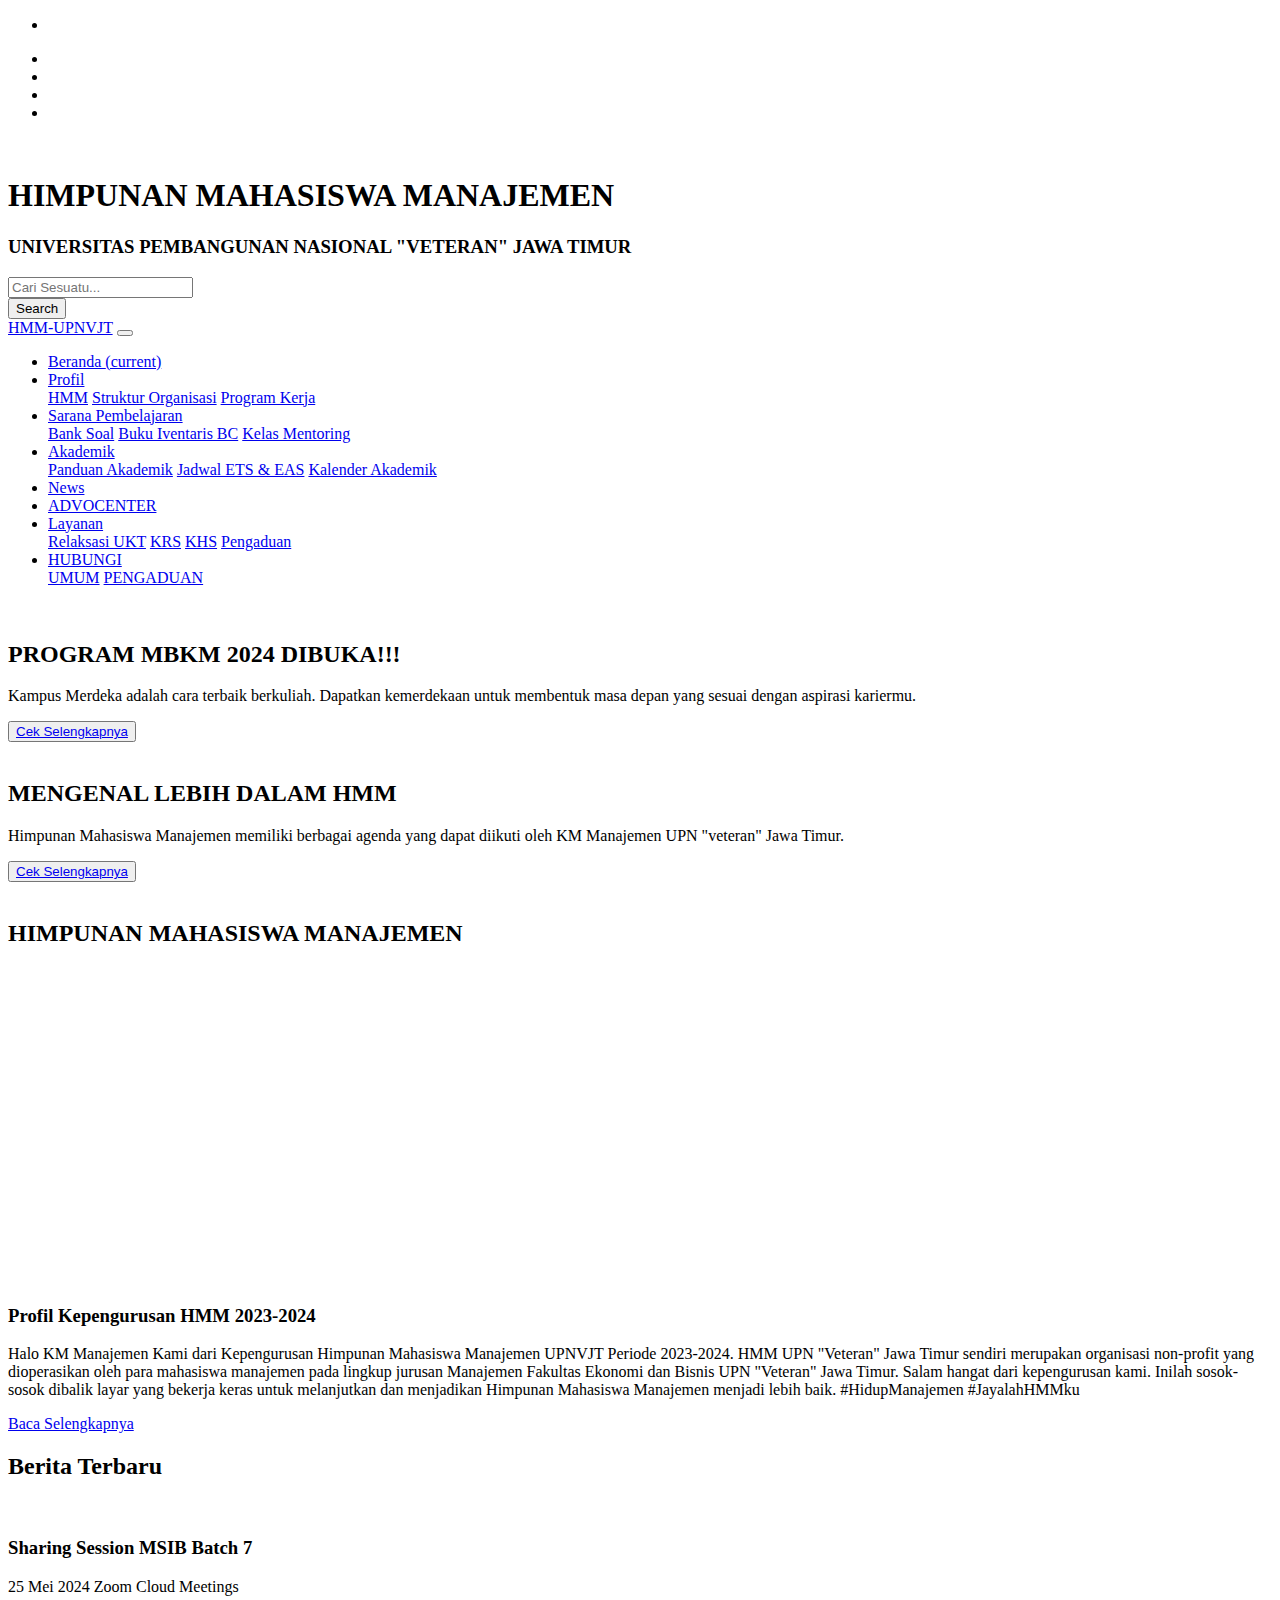
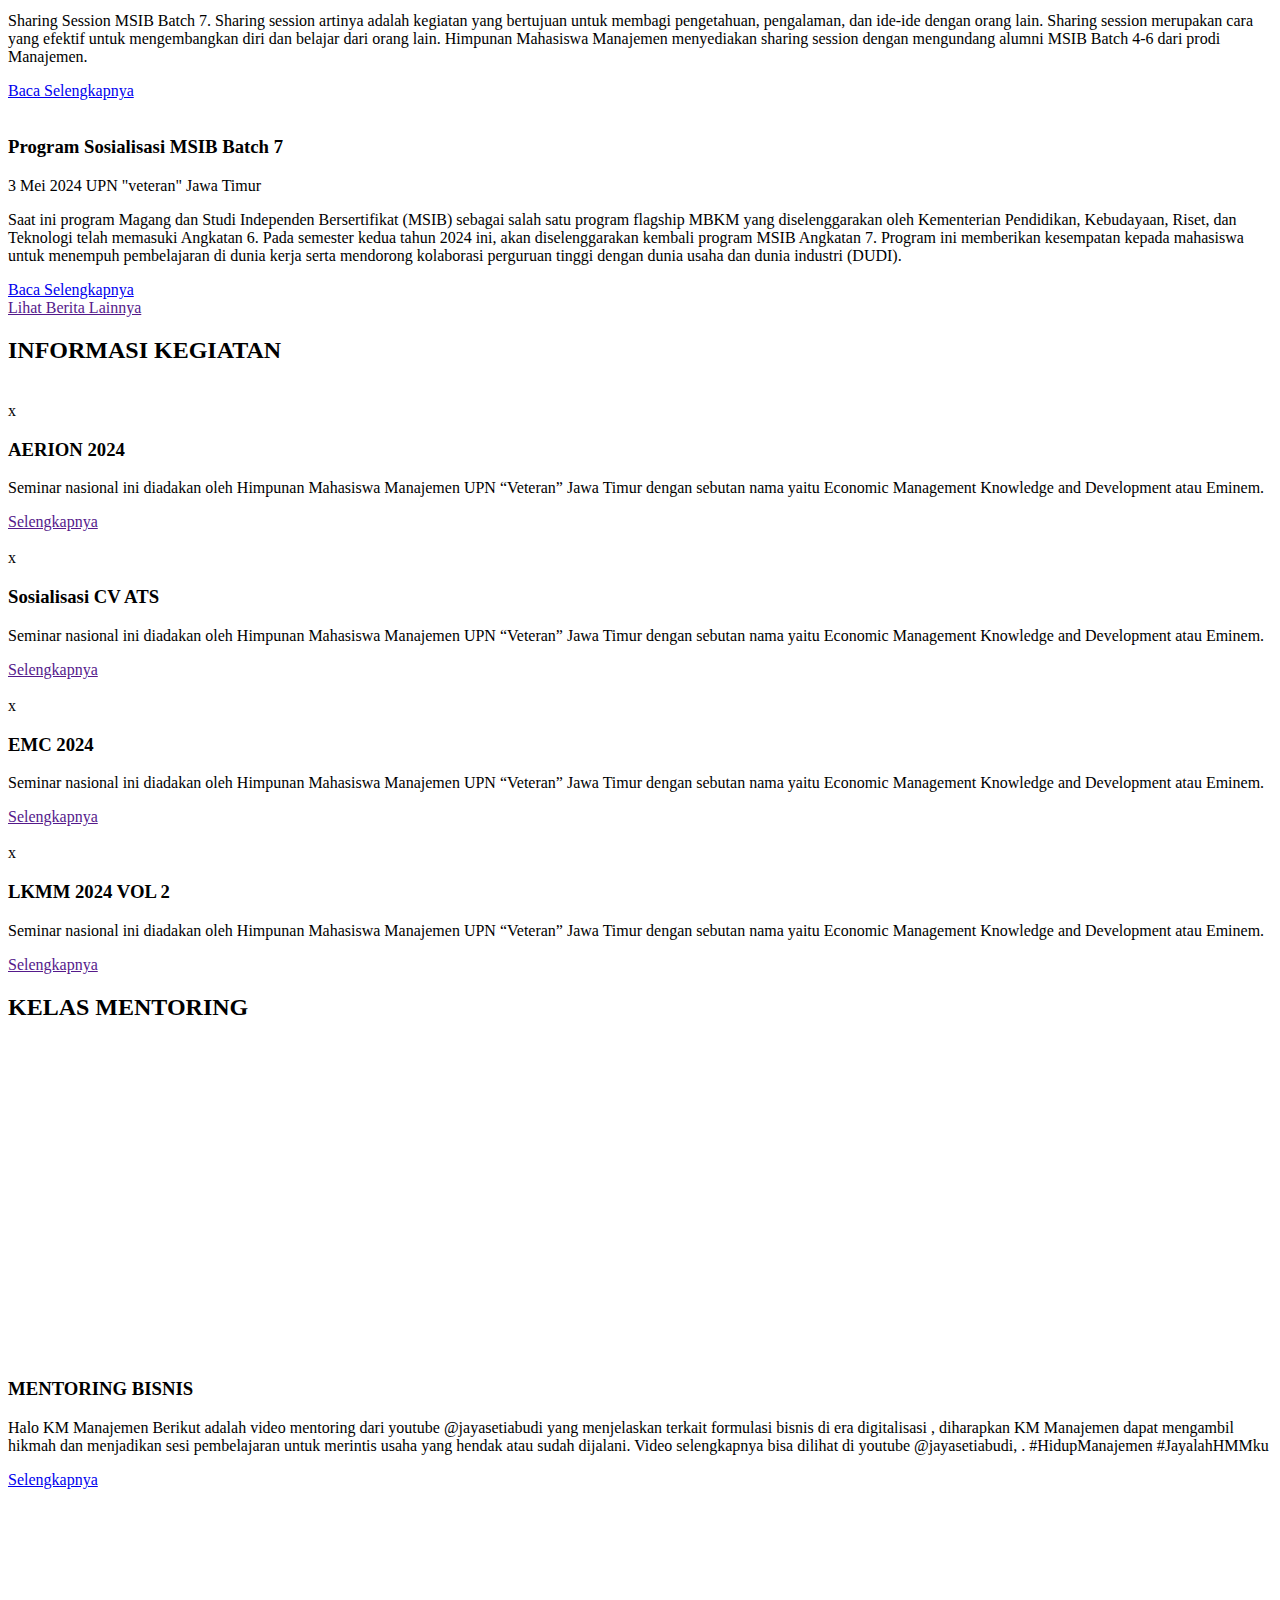
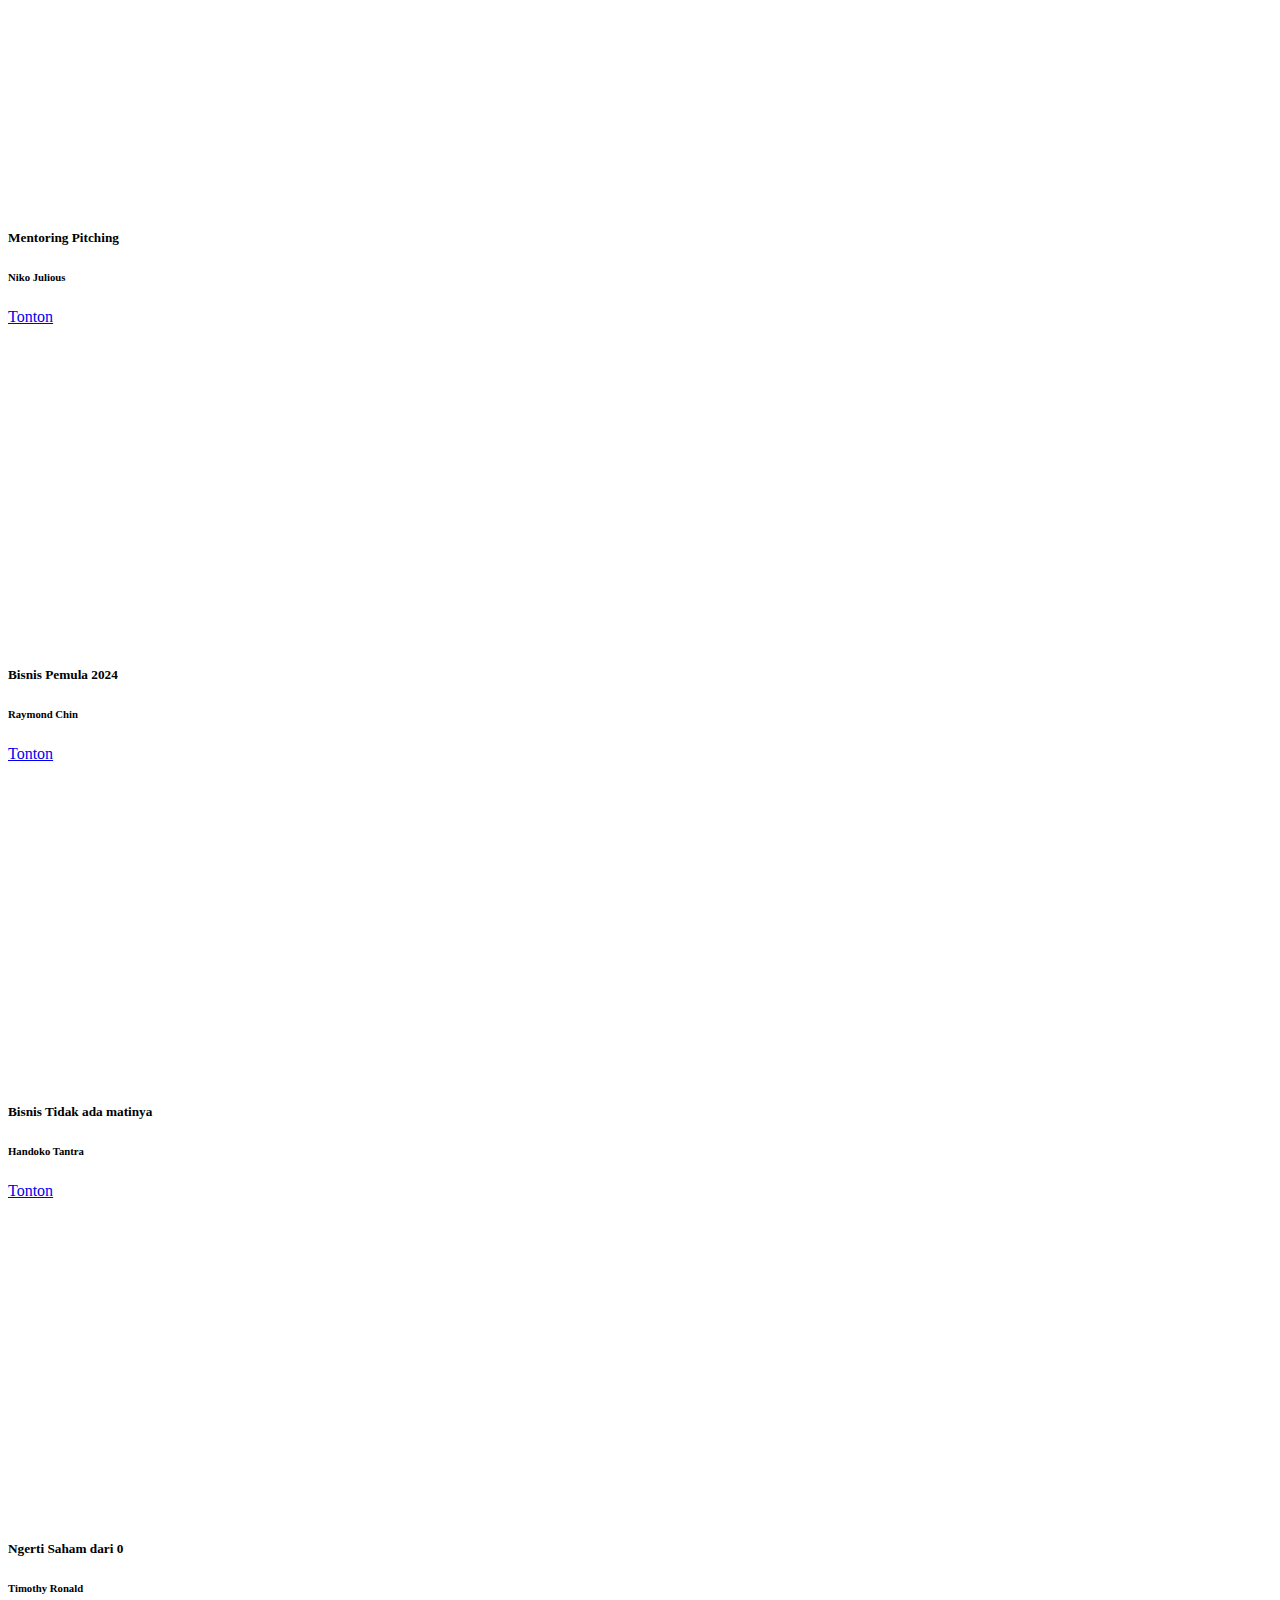
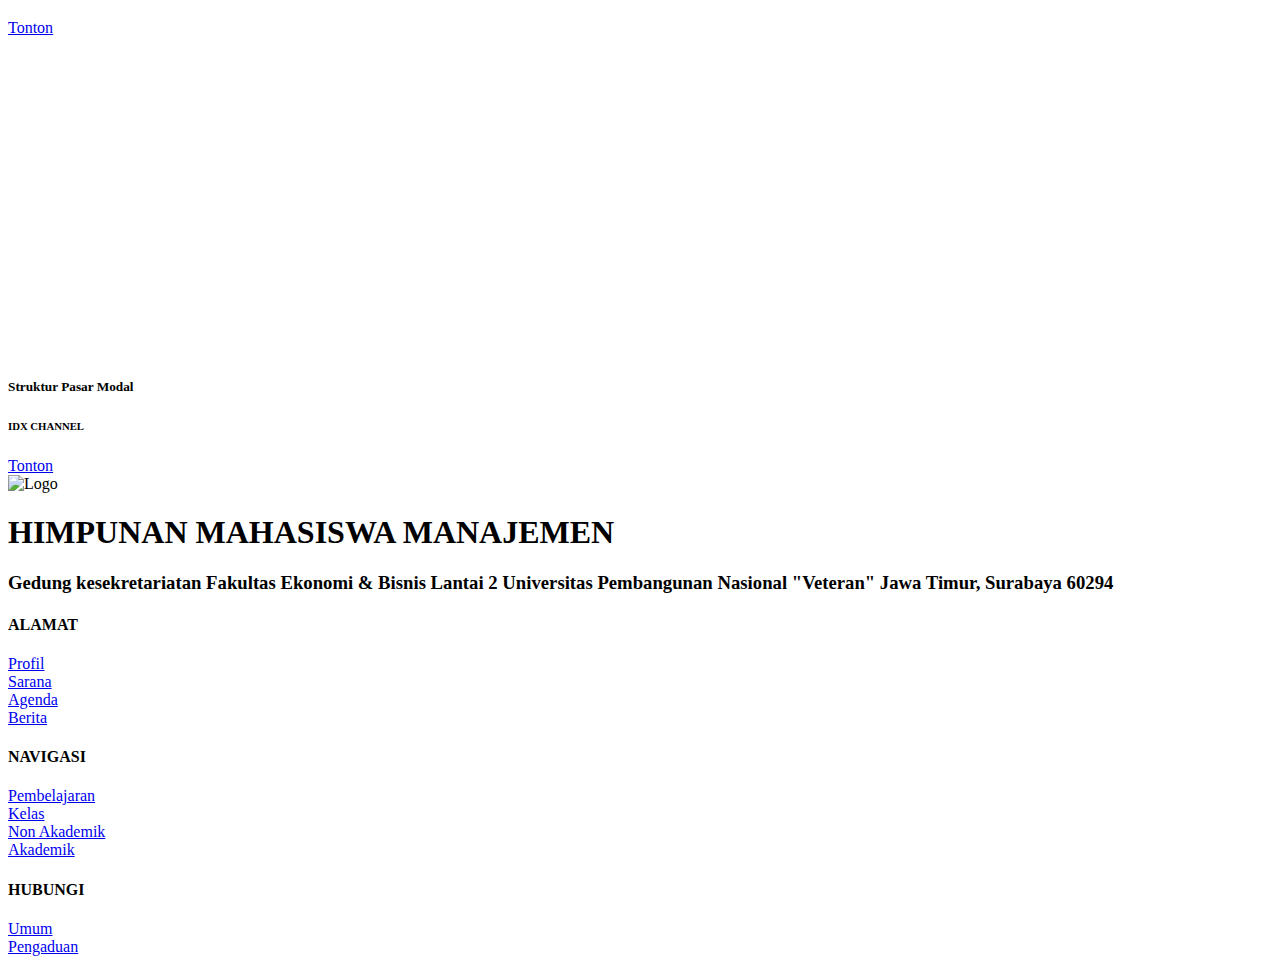
==== commit c55ebe4c: "Add files via upload" ====
--- a/index.html
+++ b/index.html
@@ -1,631 +1,569 @@
-<!DOCTYPE html>
-<html lang="en">
-
-<head>
-    <meta charset="utf-8">
-    <title>HIMPUNAN MAHASISWA MANAJEMEN</title>
-    <meta content="width=device-width, initial-scale=1.0" name="viewport">
-
-    <!-- Favicon -->
-    <link href="img/logoooo.png" rel="icon">
-
-    <!-- Google Web Fonts -->
-    <link rel="preconnect" href="https://fonts.gstatic.com">
-    <link href="https://fonts.googleapis.com/css2?family=Montserrat:wght@400;500;600;700&display=swap" rel="stylesheet">  
-
-    <!-- Font Awesome -->
-    <link href="https://cdnjs.cloudflare.com/ajax/libs/font-awesome/5.15.0/css/all.min.css" rel="stylesheet">
-
-    <!-- Libraries Stylesheet -->
-    <link href="lib/owlcarousel/assets/owl.carousel.min.css" rel="stylesheet">
-
-    <!-- Customized Bootstrap Stylesheet -->
-    <link href="css/style.css" rel="stylesheet">
-</head>
-
-<body>
-    <!-- Topbar Start -->
-    <div class="container-fluid d-none d-lg-block">
-        <div class="row align-items-center bg-dark px-lg-5">
-            <div class="col-lg-9">
-                <nav class="navbar navbar-expand-sm bg-dark p-0">
-                    <ul class="navbar-nav ml-n2">
-                        <li class="nav-item border-right border-secondary">
-                            <a class="nav-link text-body small" href="#">Monday, January 1, 2024</a>
-                        </li>
-                        <li class="nav-item border-right border-secondary">
-                            <a class="nav-link text-body small" href="#">HMM</a>
-                        </li>
-                        <li class="nav-item border-right border-secondary">
-                            <a class="nav-link text-body small" href="#">Contact</a>
-                        </li>
-                        <li class="nav-item">
-                            <a class="nav-link text-body small" href="#">Trending</a>
-                        </li>
-                    </ul>
-                </nav>
-            </div>
-            <div class="col-lg-3 text-right d-none d-md-block">
-                <nav class="navbar navbar-expand-sm bg-dark p-0">
-                    <ul class="navbar-nav ml-auto mr-n2">
-                        <li class="nav-item">
-                            <a class="nav-link text-body" href="#"><small class="fab fa-twitter"></small></a>
-                        </li>
-                        <li class="nav-item">
-                            <a class="nav-link text-body" href="#"><small class="fab fa-instagram"></small></a>
-                        </li>
-                        <li class="nav-item">
-                            <a class="nav-link text-body" href="#"><small class="fab fa-google-plus-g"></small></a>
-                        </li>
-                        <li class="nav-item">
-                            <a class="nav-link text-body" href="#"><small class="fab fa-youtube"></small></a>
-                        </li>
-                    </ul>
-                </nav>
-            </div>
-        </div>
-        <div class="row align-items-center bg-white py-3 px-lg-5">
-            <div class="col-lg-4">
-                <div class="logo">
-                    <img src="img/logoooo.png" alt="">
-                </div>
-                </div>
-                <a href="index.html" class="navbar-brand p-0 d-none d-lg-block">
-                    <h1 class="m-0 display-4 text-uppercase text-info">BERITA<span class="text-secondary font-weight-normal"> MASSA</span></h1>
-                </a>
-            </div>
-        </div>
-    </div>
-    <!-- Topbar End -->
-
-
-    <!-- Navbar Start -->
-    <div class="container-fluid p-0">
-        <nav class="navbar navbar-expand-lg bg-dark navbar-dark py-2 py-lg-0 px-lg-5">
-            <a href="index.html" class="navbar-brand d-block d-lg-none">
-                <h1 class="m-0 display-4 text-uppercase text-info">HMM<span class="text-white font-weight-normal">News</span></h1>
-            </a>
-            <button type="button" class="navbar-toggler" data-toggle="collapse" data-target="#navbarCollapse">
-                <span class="navbar-toggler-icon"></span>
-            </button>
-            <div class="collapse navbar-collapse justify-content-between px-0 px-lg-3" id="navbarCollapse">
-                <div class="navbar-nav mr-auto py-0">
-                    <a href="index.html" class="nav-item nav-link active">Beranda</a>
-                    <a href="category.html" class="nav-item nav-link">Kategori</a>
-                    <a href="single.html" class="nav-item nav-link">Berita Terbaru</a>
-                    <div class="nav-item dropdown">
-                        <a href="#" class="nav-link dropdown-toggle" data-toggle="dropdown">Dropdown</a>
-                        <div class="dropdown-menu rounded-0 m-0">
-                            <a href="#" class="dropdown-item">HMM News</a>
-                            <a href="#" class="dropdown-item">Akademik News</a>
-                            <a href="#" class="dropdown-item">Others News</a>
-                        </div>
-                    </div>
-                    <a href="contact.html" class="nav-item nav-link">Hubungi</a>
-                </div>
-                <div class="input-group ml-auto d-none d-lg-flex" style="width: 100%; max-width: 300px;">
-                    <input type="text" class="form-control border-0" placeholder="Keyword">
-                    <div class="input-group-append">
-                        <button class="input-group-text bg-info text-dark border-0 px-3"><i
-                                class="fa fa-search"></i></button>
-                    </div>
-                </div>
-            </div>
-        </nav>
-    </div>
-    <!-- Navbar End -->
-
-    <br>
-    <!-- Breaking News Start -->
-    <div class="container-fluid bg-dark py-3 mb-3">
-        <div class="container">
-            <div class="row align-items-center bg-dark">
-                <div class="col-12">
-                    <div class="d-flex justify-content-between">
-                        <div class="bg-info text-dark text-center font-weight-medium py-2" style="width: 170px;">Breaking News</div>
-                        <div class="owl-carousel tranding-carousel position-relative d-inline-flex align-items-center ml-3"
-                            style="width: calc(100% - 170px); padding-right: 90px;">
-                            <div class="text-truncate"><a class="text-white text-uppercase font-weight-semi-bold" href="">MSIB Batch 7 Telah Dibuka</a></div>
-                            <div class="text-truncate"><a class="text-white text-uppercase font-weight-semi-bold" href="">Cek instagram @hmm.upnjatim untuk Sosialisasi MSIB Batch 7</a></div>
-                        </div>
-                    </div>
-                </div>
-            </div>
-        </div>
-    </div>
-    <!-- Breaking News End -->
-
-    <!-- Main News Slider Start -->
-    <div class="container-fluid">
-        <div class="row">
-            <div class="col-lg-7 px-0">
-                <div class="owl-carousel main-carousel position-relative">
-                    <div class="position-relative overflow-hidden" style="height: 500px;">
-                        <img class="img-fluid h-100" src="img/stb.png" style="object-fit: cover;">
-                        <div class="overlay">
-                            <div class="mb-2">
-                                <a class="badge badge-info text-uppercase font-weight-semi-bold p-2 mr-2"
-                                    href="">STUDI COMPRATIVE 2024</a>
-                                <a class="text-white" href="">17 April 2024</a>
-                            </div>
-                            <a class="h2 m-0 text-white text-uppercase font-weight-bold" href="">Himpunan Mahasiswa Manajemen UPNVJT X HMJM UNISMA .</a>
-                        </div>
-                    </div>
-                    <div class="position-relative overflow-hidden" style="height: 500px;">
-                        <img class="img-fluid h-100" src="img/welpar.png" style="object-fit: cover;">
-                        <div class="overlay">
-                            <div class="mb-2">
-                                <a class="badge badge-info text-uppercase font-weight-semi-bold p-2 mr-2"
-                                    href="">WELCOME PARTY</a>
-                                <a class="text-white" href="">17 Apri 2024</a>
-                            </div>
-                            <a class="h2 m-0 text-white text-uppercase font-weight-bold" href="">Welcome Party Staff & Pengurus HMM...</a>
-                        </div>
-                    </div>
-                    <div class="position-relative overflow-hidden" style="height: 500px;">
-                        <img class="img-fluid h-100" src="img/baksos.png" style="object-fit: cover;">
-                        <div class="overlay">
-                            <div class="mb-2">
-                                <a class="badge badge-info text-uppercase font-weight-semi-bold p-2 mr-2"
-                                    href="">BAKTI SOSIAL</a>
-                                <a class="text-white" href="">12 Mei 2024</a>
-                            </div>
-                            <a class="h2 m-0 text-white text-uppercase font-weight-bold" href="">Bakti Sosial Panti Asuhan Ulul Albab...</a>
-                        </div>
-                    </div>
-                </div>
-            </div>
-            <div class="col-lg-5 px-0">
-                <div class="row mx-0">
-                    <div class="col-md-6 px-0">
-                        <div class="position-relative overflow-hidden" style="height: 250px;">
-                            <img class="img-fluid w-100 h-100" src="img/1.png" style="object-fit: cover;">
-                            <div class="overlay">
-                                <div class="mb-2">
-                                    <a class="badge badge-info text-uppercase font-weight-semi-bold p-2 mr-2"
-                                        href="">Baksos</a>
-                                    <a class="text-white" href=""><small>12 Mei 2024</small></a>
-                                </div>
-                                <a class="h6 m-0 text-white text-uppercase font-weight-semi-bold" href="">Bakti Sosial Panti Ulul Albab</a>
-                            </div>
-                        </div>
-                    </div>
-                    <div class="col-md-6 px-0">
-                        <div class="position-relative overflow-hidden" style="height: 250px;">
-                            <img class="img-fluid w-100 h-100" src="img/2.png" style="object-fit: cover;">
-                            <div class="overlay">
-                                <div class="mb-2">
-                                    <a class="badge badge-info text-uppercase font-weight-semi-bold p-2 mr-2"
-                                        href="">EMC</a>
-                                    <a class="text-white" href=""><small>28 Nov 2023</small></a>
-                                </div>
-                                <a class="h6 m-0 text-white text-uppercase font-weight-semi-bold" href="">Economic Management Competition 2023</a>
-                            </div>
-                        </div>
-                    </div>
-                    <div class="col-md-6 px-0">
-                        <div class="position-relative overflow-hidden" style="height: 250px;">
-                            <img class="img-fluid w-100 h-100" src="img/3.png" style="object-fit: cover;">
-                            <div class="overlay">
-                                <div class="mb-2">
-                                    <a class="badge badge-info text-uppercase font-weight-semi-bold p-2 mr-2"
-                                        href="">Market</a>
-                                    <a class="text-white" href=""><small>29 Nov 2023</small></a>
-                                </div>
-                                <a class="h6 m-0 text-white text-uppercase font-weight-semi-bold" href="">Management Market</a>
-                            </div>
-                        </div>
-                    </div>
-                    <div class="col-md-6 px-0">
-                        <div class="position-relative overflow-hidden" style="height: 250px;">
-                            <img class="img-fluid w-100 h-100" src="img/4.png" style="object-fit: cover;">
-                            <div class="overlay">
-                                <div class="mb-2">
-                                    <a class="badge badge-info text-uppercase font-weight-semi-bold p-2 mr-2"
-                                        href="">Relation</a>
-                                    <a class="text-white" href=""><small>3 Jan 2024</small></a>
-                                </div>
-                                <a class="h6 m-0 text-white text-uppercase font-weight-semi-bold" href="">Temu Alumni HMM</a>
-                            </div>
-                        </div>
-                    </div>
-                </div>
-            </div>
-        </div>
-    </div>
-    <!-- Main News Slider End -->
-
-
-
-
-    <!-- Featured News Slider Start -->
-    <div class="container-fluid pt-5 mb-3">
-        <div class="container">
-            <div class="section-title">
-                <h4 class="m-0 text-uppercase font-weight-bold">INFORMASI LOMBA</h4>
-            </div>
-            <div class="owl-carousel news-carousel carousel-item-4 position-relative">
-                <div class="position-relative overflow-hidden" style="height: 300px;">
-                    <img class="img-fluid h-100" src="img/13.png" style="object-fit: cover;">
-                    <div class="overlay">
-                        <div class="mb-2">
-                            <a class="badge badge-info text-uppercase font-weight-semi-bold p-2 mr-2"
-                                href="">Aecivest</a>
-                            <a class="text-white" href=""><small>17 Mei 2024</small></a>
-                        </div>
-                        <a class="h6 m-0 text-white text-uppercase font-weight-semi-bold" href="">Esai & BPC Competition.</a>
-                    </div>
-                </div>
-                <div class="position-relative overflow-hidden" style="height: 300px;">
-                    <img class="img-fluid h-100" src="img/11.png" style="object-fit: cover;">
-                    <div class="overlay">
-                        <div class="mb-2">
-                            <a class="badge badge-info text-uppercase font-weight-semi-bold p-2 mr-2"
-                                href="">LKMM</a>
-                            <a class="text-white" href=""><small>Jan 01, 2024</small></a>
-                        </div>
-                        <a class="h6 m-0 text-white text-uppercase font-weight-semi-bold" href="">Latihan Kepemimpinan Mahasiswa Manajemen</a>
-                    </div>
-                </div>
-                <div class="position-relative overflow-hidden" style="height: 300px;">
-                    <img class="img-fluid h-100" src="img/10.png" style="object-fit: cover;">
-                    <div class="overlay">
-                        <div class="mb-2">
-                            <a class="badge badge-info text-uppercase font-weight-semi-bold p-2 mr-2"
-                                href="">EMINEM</a>
-                            <a class="text-white" href=""><small>10 Nov 2023</small></a>
-                        </div>
-                        <a class="h6 m-0 text-white text-uppercase font-weight-semi-bold" href="">Economic Management Knowledge & Devlopment</a>
-                    </div>
-                </div>
-                <div class="position-relative overflow-hidden" style="height: 300px;">
-                    <img class="img-fluid h-100" src="img/9.png" style="object-fit: cover;">
-                    <div class="overlay">
-                        <div class="mb-2">
-                            <a class="badge badge-info text-uppercase font-weight-semi-bold p-2 mr-2"
-                                href="">Sport</a>
-                            <a class="text-white" href=""><small>29 Nov 2023</small></a>
-                        </div>
-                        <a class="h6 m-0 text-white text-uppercase font-weight-semi-bold" href="">Economic Management Competition</a>
-                    </div>
-                </div>
-                <div class="position-relative overflow-hidden" style="height: 300px;">
-                    <img class="img-fluid h-100" src="img/8.png" style="object-fit: cover;">
-                    <div class="overlay">
-                        <div class="mb-2">
-                            <a class="badge badge-info text-uppercase font-weight-semi-bold p-2 mr-2"
-                                href="">E-Sport</a>
-                            <a class="text-white" href=""><small>29 Nov 2023</small></a>
-                        </div>
-                        <a class="h6 m-0 text-white text-uppercase font-weight-semi-bold" href="">Economic Management Competition</a>
-                    </div>
-                </div>
-                <div class="position-relative overflow-hidden" style="height: 300px;">
-                    <img class="img-fluid h-100" src="img/12.png" style="object-fit: cover;">
-                    <div class="overlay">
-                        <div class="mb-2">
-                            <a class="badge badge-info text-uppercase font-weight-semi-bold p-2 mr-2"
-                                href="">Esai</a>
-                            <a class="text-white" href=""><small>3 Jun 2024</small></a>
-                        </div>
-                        <a class="h6 m-0 text-white text-uppercase font-weight-semi-bold" href="">Management Writing Competition</a>
-                    </div>
-                </div>
-            </div>
-        </div>
-    </div>
-    <!-- Featured News Slider End -->
-
-
-    <!-- News With Sidebar Start -->
-    <div class="container-fluid">
-        <div class="container">
-            <div class="row">
-                <div class="col-lg-8">
-                    <div class="row">
-                        <div class="col-12">
-                            <div class="section-title">
-                                <h4 class="m-0 text-uppercase font-weight-bold">BERITA TERBARU</h4>
-                                <a class="text-secondary font-weight-medium text-decoration-none" href="">View All</a>
-                            </div>
-                        </div>
-                        <div class="col-lg-6">
-                            <div class="position-relative mb-3">
-                                <img class="img-fluid w-100" src="img/stbnd.png" style="object-fit: cover;">
-                                <div class="bg-white border border-top-0 p-4">
-                                    <div class="mb-2">
-                                        <a class="badge badge-info text-uppercase font-weight-semi-bold p-2 mr-2"
-                                            href="">Business</a>
-                                        <a class="text-body" href=""><small>25 April 2024</small></a>
-                                    </div>
-                                    <a class="h4 d-block mb-3 text-secondary text-uppercase font-weight-bold" href="">Studi Banding Nasional</a>
-                                    <p class="m-0">Himpunan Mahasiswa Manajemen Studi banding dengan HMJM UNISMA</p>
-                                </div>
-                                <div class="d-flex justify-content-between bg-white border border-top-0 p-4">
-                                    <div class="d-flex align-items-center">
-                                        <img class="rounded-circle mr-2" src="img/logoooo.png" width="25" height="25" alt="">
-                                        <small>HMM</small>
-                                    </div>
-                                    <div class="d-flex align-items-center">
-                                        <small class="ml-3"><i class="far fa-eye mr-2"></i>1.546</small>
-                                        <small class="ml-3"><i class="far fa-comment mr-2"></i>12</small>
-                                    </div>
-                                </div>
-                            </div>
-                        </div>
-                        <div class="col-lg-6">
-                            <div class="position-relative mb-3">
-                                <img class="img-fluid w-100" src="img/sem (1).png" style="object-fit: cover;">
-                                <div class="bg-white border border-top-0 p-4">
-                                    <div class="mb-2">
-                                        <a class="badge badge-info text-uppercase font-weight-semi-bold p-2 mr-2"
-                                            href="">SEMINAR</a>
-                                        <a class="text-body" href=""><small>10 Nov 2024</small></a>
-                                    </div>
-                                    <a class="h4 d-block mb-3 text-secondary text-uppercase font-weight-bold" href="">Seminar Nasional EMINEM.</a>
-                                    <p class="m-0">Economic Management Knowledge & Devlopment</p>
-                                </div>
-                                <div class="d-flex justify-content-between bg-white border border-top-0 p-4">
-                                    <div class="d-flex align-items-center">
-                                        <img class="rounded-circle mr-2" src="img/logoooo.png" width="25" height="25" alt="">
-                                        <small>HMM</small>
-                                    </div>
-                                    <div class="d-flex align-items-center">
-                                        <small class="ml-3"><i class="far fa-eye mr-2"></i>12.981</small>
-                                        <small class="ml-3"><i class="far fa-comment mr-2"></i>67</small>
-                                    </div>
-                                </div>
-                            </div>
-                        </div>
-
-                        <div class="col-lg-6">
-                            <div class="position-relative mb-3">
-                                <img class="img-fluid w-100" src="img/sambut maba.png" style="object-fit: cover;">
-                                <div class="bg-white border border-top-0 p-4">
-                                    <div class="mb-2">
-                                        <a class="badge badge-info text-uppercase font-weight-semi-bold p-2 mr-2"
-                                            href="">Sambut maba</a>
-                                        <a class="text-body" href=""><small>12 AGS 2024</small></a>
-                                    </div>
-                                    <a class="h4 d-block mb-0 text-secondary text-uppercase font-weight-bold" href="">Sambut Maba Manajemen angkatan 2023</a>
-                                </div>
-                                <div class="d-flex justify-content-between bg-white border border-top-0 p-4">
-                                    <div class="d-flex align-items-center">
-                                        <img class="rounded-circle mr-2" src="img/logoooo.png" width="25" height="25" alt="">
-                                        <small>HMM</small>
-                                    </div>
-                                    <div class="d-flex align-items-center">
-                                        <small class="ml-3"><i class="far fa-eye mr-2"></i>1.780</small>
-                                        <small class="ml-3"><i class="far fa-comment mr-2"></i>19</small>
-                                    </div>
-                                </div>
-                            </div>
-                        </div>
-                        <div class="col-lg-6">
-                            <div class="position-relative mb-3">
-                                <img class="img-fluid w-100" src="img/ramah.png" style="object-fit: cover;">
-                                <div class="bg-white border border-top-0 p-4">
-                                    <div class="mb-2">
-                                        <a class="badge badge-info text-uppercase font-weight-semi-bold p-2 mr-2"
-                                            href="">Leadership</a>
-                                        <a class="text-body" href=""><small>12 Feb 2024</small></a>
-                                    </div>
-                                    <a class="h4 d-block mb-0 text-secondary text-uppercase font-weight-bold" href="">Latihan Kepemimpinan Mahasiswa Manajemen 2024</a>
-                                </div>
-                                <div class="d-flex justify-content-between bg-white border border-top-0 p-4">
-                                    <div class="d-flex align-items-center">
-                                        <img class="rounded-circle mr-2" src="img/logoooo.png" width="25" height="25" alt="">
-                                        <small>HMM</small>
-                                    </div>
-                                    <div class="d-flex align-items-center">
-                                        <small class="ml-3"><i class="far fa-eye mr-2"></i>2.898</small>
-                                        <small class="ml-3"><i class="far fa-comment mr-2"></i>45</small>
-                                    </div>
-                                </div>
-                            </div>
-                        </div>
-                    </div>
-                </div>
-                
-                <div class="col-lg-4">
-                    <!-- Social Follow Start -->
-                    <div class="mb-3">
-                        <div class="section-title mb-0">
-                            <h4 class="m-0 text-uppercase font-weight-bold">Follow Us</h4>
-                        </div>
-                        <div class="bg-white border border-top-0 p-3">
-                            <a href="" class="d-block w-100 text-white text-decoration-none mb-3" style="background: #1c00a7;">
-                                <i class="fab fa-twitter text-center py-4 mr-3" style="width: 65px; background: rgba(0, 0, 0, .2);"></i>
-                                <span class="font-weight-medium">@HMMUPNjatim</span>
-                            </a>
-                            <a href="" class="d-block w-100 text-white text-decoration-none mb-3" style="background: #1c00a7;">
-                                <i class="fab fa-instagram text-center py-4 mr-3" style="width: 65px; background: rgba(0, 0, 0, .2);"></i>
-                                <span class="font-weight-medium">@hmmupnjatim</span>
-                            </a>
-                            <a href="" class="d-block w-100 text-white text-decoration-none mb-3" style="background: #1c00a7;">
-                                <i class="fab fa-youtube text-center py-4 mr-3" style="width: 65px; background: rgba(0, 0, 0, .2);"></i>
-                                <span class="font-weight-medium">hmmupnvjatim</span>
-                            </a>
-                            <a href="" class="d-block w-100 text-white text-decoration-none" style="background: #1c00a7;">
-                                <i class="fa fa-envelope text-center py-4 mr-3" style="width: 65px; background: rgba(0, 0, 0, .2);"></i>
-                                <span class="font-weight-medium">hmmupnvjatim@gmail.com</span>
-                            </a>
-                        </div>
-                    </div>
-                    <!-- Social Follow End -->
-
-                    <!-- Ads Start -->
-                    <!-- Ads End -->
-
-                    <!-- Popular News Start -->
-                    <div class="mb-3">
-                        <div class="section-title mb-0">
-                            <h4 class="m-0 text-uppercase font-weight-bold">Informasi Terkini</h4>
-                        </div>
-                        <div class="bg-white border border-top-0 p-3">
-                            <div class="d-flex align-items-center bg-white mb-3" style="height: 110px;">
-                                <img class="img-fluid" src="img" alt="">
-                                <div class="w-100 h-100 px-3 d-flex flex-column justify-content-center border border-left-0">
-                                    <div class="mb-2">
-                                        <a class="badge badge-info text-uppercase font-weight-semi-bold p-1 mr-2" href="">Sosialisasi</a>
-                                        <a class="text-body" href=""><small>3 Mei 2024</small></a>
-                                    </div>
-                                    <a class="h6 m-0 text-secondary text-uppercase font-weight-bold" href="">Sosialisasi MSIB Batch 7</a>
-                                </div>
-                            </div>
-                            <div class="d-flex align-items-center bg-white mb-3" style="height: 110px;">
-                                <img class="img-fluid" src="img/" alt="">
-                                <div class="w-100 h-100 px-3 d-flex flex-column justify-content-center border border-left-0">
-                                    <div class="mb-2">
-                                        <a class="badge badge-info text-uppercase font-weight-semi-bold p-1 mr-2" href="">Sharing</a>
-                                        <a class="text-body" href=""><small>6 Mei 2024</small></a>
-                                    </div>
-                                    <a class="h6 m-0 text-secondary text-uppercase font-weight-bold" href="">Sharing Session IISMA HMM</a>
-                                </div>
-                            </div>
-                            <div class="d-flex align-items-center bg-white mb-3" style="height: 110px;">
-                                <img class="img-fluid" src="img/" alt="">
-                                <div class="w-100 h-100 px-3 d-flex flex-column justify-content-center border border-left-0">
-                                    <div class="mb-2">
-                                        <a class="badge badge-info text-uppercase font-weight-semi-bold p-1 mr-2" href="">Sosialisasi</a>
-                                        <a class="text-body" href=""><small>12 Mei 2024</small></a>
-                                    </div>
-                                    <a class="h6 m-0 text-secondary text-uppercase font-weight-bold" href="">Sosialisasi Entrepreneur IISMA 2024</a>
-                                </div>
-                            </div>
-                            <div class="d-flex align-items-center bg-white mb-3" style="height: 110px;">
-                                <img class="img-fluid" src="img/" alt="">
-                                <div class="w-100 h-100 px-3 d-flex flex-column justify-content-center border border-left-0">
-                                    <div class="mb-2">
-                                        <a class="badge badge-info text-uppercase font-weight-semi-bold p-1 mr-2" href="">Beasiswa</a>
-                                        <a class="text-body" href=""><small>28 Apr 2024</small></a>
-                                    </div>
-                                    <a class="h6 m-0 text-secondary text-uppercase font-weight-bold" href="">Beasiswa Bank Indonesia 2024</a>
-                                </div>
-                            </div>
-                            <div class="d-flex align-items-center bg-white mb-3" style="height: 110px;">
-                                <img class="img-fluid" src="img/" alt="">
-                                <div class="w-100 h-100 px-3 d-flex flex-column justify-content-center border border-left-0">
-                                    <div class="mb-2">
-                                        <a class="badge badge-info text-uppercase font-weight-semi-bold p-1 mr-2" href="">Sosialisasi</a>
-                                        <a class="text-body" href=""><small>6 Mei 2024</small></a>
-                                    </div>
-                                    <a class="h6 m-0 text-secondary text-uppercase font-weight-bold" href="">Sosialisasi Program MSIB Angkatan 7</a>
-                                </div>
-                            </div>
-                        </div>
-                    </div>
-                    <!-- Popular News End -->
-
-                    <!-- Newsletter Start -->
-                    <!-- Newsletter End -->
-
-                    <!-- Tags Start -->
-                    <!-- Tags End -->
-                </div>
-            </div>
-        </div>
-    </div>
-    <!-- News With Sidebar End -->
-
-
-    <!-- Footer Start -->
-    <div class="container-fluid bg-dark pt-5 px-sm-3 px-md-5 mt-5">
-        <div class="row py-4">
-            <div class="col-lg-3 col-md-6 mb-5">
-                <h5 class="mb-4 text-white text-uppercase font-weight-bold">HMM</h5>
-                <p class="font-weight-medium"><i class="fa fa-map-marker-alt mr-2"></i>UPN "Veteran" Jatim</p>
-                <p class="font-weight-medium"><i class="fa fa-phone-alt mr-2"></i>0821-3235-5402</p>
-                <p class="font-weight-medium"><i class="fa fa-envelope mr-2"></i>hmmupnvjatim@gmail.com</p>
-                <h6 class="mt-4 mb-3 text-white text-uppercase font-weight-bold">Follow Us</h6>
-                <div class="d-flex justify-content-start">
-                    <a class="btn btn-lg btn-secondary btn-lg-square mr-2" href="wwww.freewebsitecode.com"><i class="fab fa-twitter"></i></a>
-                    <a class="btn btn-lg btn-secondary btn-lg-square mr-2" href="https://www.facebook.com/FreeWebsiteCode/"><i class="fab fa-facebook-f"></i></a>
-                    <a class="btn btn-lg btn-secondary btn-lg-square mr-2" href="wwww.freewebsitecode.com"><i class="fab fa-instagram"></i></a>
-                    <a class="btn btn-lg btn-secondary btn-lg-square" href="https://www.youtube.com/channel/UC9HlQRmKgG3jeVD_fBxj1Pw/videos"><i class="fab fa-youtube"></i></a>
-                </div>
-            </div>
-            <div class="col-lg-3 col-md-6 mb-5">
-                <h5 class="mb-4 text-white text-uppercase font-weight-bold">Popular News</h5>
-                <div class="mb-3">
-                    <div class="mb-2">
-                        <a class="badge badge-info text-uppercase font-weight-semi-bold p-1 mr-2" href="">Sosialisasi</a>
-                        <a class="text-body" href=""><small>10 Mei 2024</small></a>
-                    </div>
-                    <a class="small text-body text-uppercase font-weight-medium" href="">Sosialisasi MSIB 2024</a>
-                </div>
-                <div class="mb-3">
-                    <div class="mb-2">
-                        <a class="badge badge-info text-uppercase font-weight-semi-bold p-1 mr-2" href="">Agenda</a>
-                        <a class="text-body" href=""><small>10 Nov 2024</small></a>
-                    </div>
-                    <a class="small text-body text-uppercase font-weight-medium" href="">Agenda Himpunan Mahasiswa Manajemen</a>
-                </div>
-                <div class="">
-                    <div class="mb-2">
-                        <a class="badge badge-info text-uppercase font-weight-semi-bold p-1 mr-2" href="">Proker</a>
-                        <a class="text-body" href=""><small>21 Jan 2024</small></a>
-                    </div>
-                    <a class="small text-body text-uppercase font-weight-medium" href="">Proker Himpunan Mahasiswa Manajemen</a>
-                </div>
-            </div>
-            <div class="col-lg-3 col-md-6 mb-5">
-                <h5 class="mb-4 text-white text-uppercase font-weight-bold">Categories</h5>
-                <div class="m-n1">
-                    <a href="" class="btn btn-sm btn-secondary m-1">Politics</a>
-                    <a href="" class="btn btn-sm btn-secondary m-1">Business</a>
-                    <a href="" class="btn btn-sm btn-secondary m-1">Corporate</a>
-                    <a href="" class="btn btn-sm btn-secondary m-1">Business</a>
-                    <a href="" class="btn btn-sm btn-secondary m-1">Health</a>
-                    <a href="" class="btn btn-sm btn-secondary m-1">Education</a>
-                    <a href="" class="btn btn-sm btn-secondary m-1">Science</a>
-                    <a href="" class="btn btn-sm btn-secondary m-1">Business</a>
-                    <a href="" class="btn btn-sm btn-secondary m-1">Entertainment</a>
-
-                </div>
-            </div>
-            <div class="col-lg-3 col-md-6 mb-5">
-                <h5 class="mb-4 text-white text-uppercase font-weight-bold">Informasi</h5>
-                <div class="row">
-                    <div class="col-4 mb-3">
-                        <a href=""><img class="w-100" src="img/sos.jpg" alt=""></a>
-                    </div>
-                    <div class="col-4 mb-3">
-                        <a href=""><img class="w-100" src="img/iisma.jpg" alt=""></a>
-                    </div>
-                    <div class="col-4 mb-3">
-                        <a href=""><img class="w-100" src="img/msib.jpg" alt=""></a>
-                    </div>
-                    <div class="col-4 mb-3">
-                        <a href=""><img class="w-100" src="img/iismaee.jpg" alt=""></a>
-                    </div>
-                    <div class="col-4 mb-3">
-                        <a href=""><img class="w-100" src="img/bea.jpg" alt=""></a>
-                    </div>
-                </div>
-            </div>
-        </div>
-    </div>
-    <div class="container-fluid py-4 px-sm-3 px-md-5" style="background: #111111;">
-        <p class="m-0 text-center">&copy; <a href="#">HMMUPNVJATIM</a>. All Rights Reserved. 
-		Design by <a href="https://freewebsitecode.com">Himpunan Mahasiswa Manajemen</a><br>
-    </p>
-    </div>
-    <!-- Footer End -->
-
-
-    <!-- Back to Top -->
-    <a href="#" class="btn btn-info btn-square back-to-top"><i class="fa fa-arrow-up"></i></a>
-
-
-    <!-- JavaScript Libraries -->
-    <script src="https://code.jquery.com/jquery-3.4.1.min.js"></script>
-    <script src="https://stackpath.bootstrapcdn.com/bootstrap/4.4.1/js/bootstrap.bundle.min.js"></script>
-    <script src="lib/easing/easing.min.js"></script>
-    <script src="lib/owlcarousel/owl.carousel.min.js"></script>
-
-    <!-- Template Javascript -->
-    <script src="js/main.js"></script>
-</body>
-
+<!DOCTYPE html>
+<html lang="id">
+  <head>
+    <meta charset="UTF-8" />
+    <meta name="viewport" content="width=device-width, initial-scale=1.0" />
+    <title>Himpunan Mahasiswa Manajemen UPNVJT</title>
+    <link rel="icon" href="assets/img/logoooo.png">
+    <!-- bootstrap -->
+    <link rel="stylesheet" href="assets/css/bootstrap.min.css">
+    <!-- owl carousel -->
+    <link rel="stylesheet" href="assets/css/owl.carousel.min.css">
+    <!-- font awasome -->
+    <link rel="stylesheet" href="assets/css/all.min.css">
+    <!-- style css custom kita -->
+    <link rel="stylesheet" href="assets/assets/css/style.css">
+    <link href="//maxcdn.bootstrapcdn.com/font-awasome/5.11.1/css/font-awasome.min.css" rel="stylesheet">
+    <link rel='stylesheet' id='menu-animation-css' href="assets/assets/css/menu-animation.css" media='all' />
+    <script src="https://kit.fontawesome.com/9b095ed5fc.js" crossorigin="anonymous"></script>
+    <script src="https://unpkg.com/@phosphor-icons/web"></script>
+    <script src="https://cdn.jsdelivr.net/npm/bootstrap@5.0.2/dist/js/bootstrap.bundle.min.js" integrity="sha384-MrcW6ZMFYlzcLA8Nl+NtUVF0sA7MsXsP1UyJoMp4YLEuNSfAP+JcXn/tWtIaxVXM" crossorigin="anonymous"></script>
+    <script src="https://unpkg.com/scrollreveal"></script>
+    <script src="https://unpkg.com/typed.js@2.1.0/dist/typed.umd.js"></script>
+
+
+
+  <head>
+    <div id="topbar">
+      <div class="container">
+        <div class="row">
+          <div class="col-md-9">
+            <ul class="top-contact">
+              <li><a href="https://kampusmerdeka.kemdikbud.go.id/"><i class="fas fa-bullhorn"></i><span class="multiple-text"></span></a></li>
+          </div>
+          <div class="col-md-3">
+            <ul class="sosmed">
+              <li><a href="https://www.tiktok.com/@hmm.upnvjt"><i class="fab fa-tiktok"></i></a></li>
+              <li><a href="https://www.instagram.com/hmmupnjatim/"><i class="fab fa-instagram"></i></a></li>
+              <li><a href="https://www.youtube.com/@hmmupnvjatim2740"><i class="fab fa-youtube"></i></a></li>
+              <li><a href="https://twitter.com/hmmupnjatim"><i class="fab fa-twitter"></i></a></li>
+            </ul>
+          </div>
+          
+        </div>
+      </div>
+    </div>
+  </head>
+  <section>
+
+    <header>
+      <div class="container">
+        <div class="row">
+          <div class="col-md-8"></div>
+            <div class="brand">
+              <img src="assets/img/logoooo.png" alt="">
+              <div class="brand-name">
+              <h1>HIMPUNAN MAHASISWA MANAJEMEN </h1>
+              <h3>UNIVERSITAS PEMBANGUNAN NASIONAL "VETERAN" JAWA TIMUR    </h3>
+          </div>
+        </div>
+          <div class="col-md-4 pembungkus-searchbox">
+            <div class="searchbox">
+              <form method="get">
+                <div class="input-group">
+                    <input class="form-control" type="text" name="cari"
+                    placeholder="Cari Sesuatu..." 
+                      aria-label="Tombol Search"
+                      aria-describedby="tombol-search">
+                   <div class="input-group-append">
+                    <button class="btn btn-utama" 
+                    id="tombol-search">Search</button>
+                  </div>
+                </div>
+              </form>
+            </div>
+          </div> <!-- .col-md-8 -->
+        </div> <!-- .row -->
+      </div> <!-- .container -->
+    </header>
+
+  <!-- section menu -->
+  <nav class="navbar navbar-expand-lg navbar-dark bg-biru">
+    <div class="container-fluid">
+      <a class="navbar-brand" href="#">HMM-UPNVJT</a>
+      <button class="navbar-toggler" type="button" data-bs-toggle="collapse" data-bs-target="#navbarSupportedContent" aria-controls="navbarSupportedContent" aria-expanded="false" aria-label="Toggle navigation">
+        <span class="navbar-toggler-icon"></span>
+      </button>
+      <div class="collapse navbar-collapse" id="navbarSupportedContent">
+        <ul class="navbar-nav mr-auto">
+          <li class="nav-item active">
+              <a class="nav-link" href="#">Beranda <span class="sr-only">
+              (current)</span></a>
+          </li>
+          <li class="nav-item dropdown">
+              <a href="Profil.html" class="nav-link dropdown-toggle"
+              data-toggle="dropdown" aria-haspopup="true"
+                  aria-expanded="false" role="button">Profil</a>
+              <div class="dropdown-menu">
+                   <a class="dropdown-item" href="Profil.html">HMM</a>
+                   <a class="dropdown-item" href="Profil.html">Struktur Organisasi</a>
+                   <a class="dropdown-item" href="index.html">Program Kerja</a> 
+              </div>  
+           </li>
+           <li class="nav-item dropdown">
+            <a href="#" class="nav-link dropdown-toggle"
+            data-toggle="dropdown" aria-haspopup="true"
+                aria-expanded="false" role="button">Sarana Pembelajaran</a>
+            <div class="dropdown-menu">
+                <a class="dropdown-item" href="#">Bank Soal</a>
+                <a class="dropdown-item" href="#">Buku Iventaris BC</a>
+                <a class="dropdown-item" href="mentoring.html">Kelas Mentoring</a>
+            </div>
+           </li>
+           <li class="nav-item dropdown">
+            <a href="#" class="nav-link dropdown-toggle"
+            data-toggle="dropdown" aria-haspopup="true"
+                aria-expanded="false" role="button">Akademik</a>
+            <div class="dropdown-menu">
+                <a class="dropdown-item" href="#">Panduan Akademik</a>
+                <a class="dropdown-item" href="#">Jadwal ETS & EAS</a>
+                <a class="dropdown-item" href="#">Kalender Akademik</a>
+            </div>
+           </li>
+           <li class="nav-item">
+               <a class="nav-link" href="NewsPortal/index.html">News</a>
+           </li>
+           <li class="nav-item">
+               <a class="nav-link" href="advo.html">ADVOCENTER</a>
+           </li>
+           <li class="nav-item dropdown">
+            <a href="#" class="nav-link dropdown-toggle"
+            data-toggle="dropdown" aria-haspopup="true"
+                aria-expanded="false" role="button">Layanan</a>
+            <div class="dropdown-menu">
+                 <a class="dropdown-item" href="#">Relaksasi UKT</a>
+                 <a class="dropdown-item" href="#">KRS</a>
+                 <a class="dropdown-item" href="#">KHS</a>
+                 <a class="dropdown-item" href="advo.html">Pengaduan</a>
+            </div>
+           </li>
+           <li class="nav-item dropdown">
+            <a href="#" class="nav-link dropdown-toggle"
+            data-toggle="dropdown" aria-haspopup="true"
+                aria-expanded="false" role="button">HUBUNGI</a>
+            <div class="dropdown-menu">
+                 <a class="dropdown-item" href="http://wa.me/085745712970">UMUM</a>
+                 <a class="dropdown-item" href="http://wa.me/088226288494">PENGADUAN</a>
+            </div>
+        </ul>
+        </div>
+      </div>
+    </div> <!-- .container -->
+
+    <script>
+      function showSidebar(){
+          const sidebar = document.querySelector('.sidebar')
+          sidebar.style.display = 'flex'
+      }
+      
+      function hideSidebar(){
+          const sidebar = document.querySelector('.sidebar')
+          sidebar.style.display = 'none'
+      }
+  </script>
+  </nav>
+
+
+   <!-- section hero area -->
+   
+  <section id="hero-area">
+    <div id="slider-hero-nav"></div>
+    <div class="owl-carousel" id="slider-hero">
+      <div class="slider-item">
+        <div class="slider-item-img">
+         <img src="assets/img/banner-slide2.png" alt="">
+        </div>
+        <div class="slider-item-content">
+          <h2>PROGRAM MBKM 2024 DIBUKA!!!</h2>
+          <p>Kampus Merdeka adalah cara terbaik berkuliah. 
+            Dapatkan kemerdekaan untuk membentuk masa depan yang 
+            sesuai dengan aspirasi kariermu.</p>
+          <button class="btn btn-utama">
+          <a class="btn" href="https://kampusmerdeka.kemdikbud.go.id/">Cek Selengkapnya</a>
+          </button>
+        </div>
+
+      </div> <!--.slider-item-->
+    <div class="slider-item">
+      <div class="slider-item-img">
+       <img src="assets/img/banner-jayalah.png" alt="">
+      </div>
+      <div class="slider-item-content">
+        <h2>MENGENAL LEBIH DALAM HMM</h2>
+        <p>Himpunan Mahasiswa Manajemen memiliki berbagai agenda 
+          yang dapat diikuti oleh KM Manajemen UPN "veteran" Jawa Timur.</p>
+        <button class="btn btn-utama"> 
+        <a class="btn" href="profil.html">Cek Selengkapnya</a>
+      </button>
+      </div>
+    </div>
+
+    <div class="slider-item">
+      <div class="slider-item-img">
+       <img src="assets/img/aecivest.png" alt="">
+      </div>
+      <div class="slider-item-content">
+      </div>
+    </div>
+  </section>
+
+  <!-- section untuk profil kepengurusan -->
+  <section id="profil">
+    <div class="container">
+      <h2>HIMPUNAN MAHASISWA MANAJEMEN</h2>
+      <div class="row">
+          <div class="col-md-6">
+            <div class="video-wrapper">
+              <iframe width="560" height="315" src="https://www.youtube.com/embed/zxNiDOzcUOC8_Xl" tittle="Youtube video player"
+              frameborder="0"
+              allow="accelerometer; autoplay; encrypted-media; gyroscope; 
+              picture-in-picture"
+              allowfullscreen></iframe>
+            </div>
+          </div>
+        <div class="col-md-6">
+          <h3>Profil Kepengurusan HMM 2023-2024</h3>
+          <p>Halo KM Manajemen
+             Kami dari Kepengurusan Himpunan Mahasiswa Manajemen UPNVJT Periode 2023-2024.
+              HMM UPN "Veteran" Jawa Timur sendiri merupakan organisasi non-profit yang dioperasikan oleh para mahasiswa manajemen pada lingkup jurusan Manajemen Fakultas Ekonomi dan Bisnis UPN "Veteran" Jawa Timur.
+              Salam hangat dari kepengurusan kami. Inilah sosok-sosok dibalik layar yang bekerja keras untuk melanjutkan dan menjadikan Himpunan Mahasiswa Manajemen menjadi lebih baik.
+              #HidupManajemen #JayalahHMMku</p>
+            <a href="https://www.youtube.com/watch?v=QSij_5oIkEc" class="btn btn-utama">Baca Selengkapnya</a>
+        </div>
+      </div>
+    </div>
+  </section>
+
+
+  <section id="berita">
+    <div class="container">
+      <div class="section-tittle">
+        <h2>Berita Terbaru </h2>
+      </div>
+      <div class="section-item">
+        <div class="row">
+          <div class="col-md-6">
+              <img class="section-item-thumbnail" src="assets/img/ssmsimb.png" alt="">
+          </div>
+          <div class="col-md-6">
+              <div class="section-item-tittle">
+                <h3>Sharing Session MSIB Batch 7</h3>
+                <div class="section-item-meta">
+                   <span><i class="far fa-calendar-alt"></i> 25 Mei 2024</span>
+                   <span><i class="fas fa-map"></i> Zoom Cloud Meetings </span>
+                </div>
+              </div>
+              <div class="section-item-body">
+                  <p>Sharing Session MSIB Batch 7. Sharing session artinya adalah kegiatan yang bertujuan untuk membagi pengetahuan, pengalaman, dan ide-ide dengan orang lain. Sharing session merupakan cara yang efektif untuk mengembangkan diri dan belajar dari orang lain.
+                    Himpunan Mahasiswa Manajemen menyediakan sharing session dengan mengundang alumni MSIB Batch 4-6 dari prodi Manajemen.
+                  </p>
+                  <a href="https://sites.google.com/view/beritamassa-hmmupnvjt/berita-massa/seminar-nasional-offline" class="btn btn-utama">Baca Selengkapnya</a>
+              </div>
+          </div>
+        </div>
+      <div class="section-item">
+        <div class="row">
+          <div class="col-md-6">
+              <img class="section-item-thumbnail" src="assets/img/sos.png" alt="">
+           </div>
+           <div class="col-md-6">
+              <div class="section-item-tittle">
+                <h3>Program Sosialisasi MSIB Batch 7 </h3>
+                <div class="section-item-meta">
+                   <span><i class="far fa-calendar-alt"></i> 3 Mei 2024</span>
+                   <span><i class="fas fa-map"></i> UPN "veteran" Jawa Timur </span>
+                </div>
+              </div>
+              <div class="section-item-body">
+                  <p>Saat ini program Magang dan Studi Independen Bersertifikat (MSIB) sebagai salah satu program 
+                    flagship MBKM yang diselenggarakan oleh Kementerian Pendidikan, Kebudayaan, Riset, dan Teknologi
+                     telah memasuki Angkatan 6. Pada semester kedua tahun 2024 ini, akan diselenggarakan kembali 
+                     program MSIB Angkatan 7. Program ini memberikan kesempatan kepada mahasiswa untuk menempuh pembelajaran
+                      di dunia kerja serta mendorong kolaborasi perguruan tinggi dengan dunia usaha dan dunia industri (DUDI).</p>
+                      <a href="https://kampusmerdeka.kemdikbud.go.id/news/13/program-magang-dan-studi-independen-bersertifikat-msib-kampus-merdeka-beri-pengalaman-di-dunia-profesi" class="btn btn-utama">Baca Selengkapnya</a>
+              </div>
+            </div>
+          </div>
+        </div>
+      </div>
+      <div class="tombol-selengkapnya">
+          <a href="" class="btn btn-more">Lihat Berita Lainnya</a>
+      </div>
+    </div>
+  </section>
+
+  
+
+  <!-- section slider program kerja -->
+  <section id="program-kerja">
+    <div class="container">
+      <div class="section-tittle">
+        <h2>INFORMASI KEGIATAN</h2>
+      </div>
+      <div class="section-body">
+        <div id="slider-tools-2"></div>
+        <div class="owl-carousel" id="program-kerja-slider">
+          <div class="section-item-slider">
+            <div class="row">
+              <div class="col-md-5">
+                <img class="img-fluid" src="assets/img/aerion.png" alt="">
+              </div>
+              <div class="col-md-7">x
+                <div class="section-item-tittle">
+                  <h3>AERION 2024</h3>
+                  <p> Seminar nasional ini diadakan oleh Himpunan Mahasiswa Manajemen UPN “Veteran” Jawa Timur dengan 
+                  sebutan nama yaitu Economic Management Knowledge and Development atau Eminem.</p>
+                  <a href="" class="btn btn-utama">Selengkapnya<i class="fa fa-arrow-right"></i></a>
+                </div>
+              </div>
+            </div>
+          </div>
+
+          <div class="section-item-slider">
+            <div class="row">
+              <div class="col-md-5">
+                <img class="img-fluid" src="assets/img/cvats.png" alt="">
+              </div>
+              <div class="col-md-7">x
+                <div class="section-item-tittle">
+                  <h3>Sosialisasi CV ATS</h3>
+                  <p> Seminar nasional ini diadakan oleh Himpunan Mahasiswa Manajemen UPN “Veteran” Jawa Timur dengan 
+                  sebutan nama yaitu Economic Management Knowledge and Development atau Eminem.</p>
+                  <a href="" class="btn btn-utama">Selengkapnya<i class="fa fa-arrow-right"></i></a>
+                </div>
+              </div>
+            </div>
+          </div>
+
+          <div class="section-item-slider">
+            <div class="row">
+              <div class="col-md-5">
+                <img class="img-fluid" src="assets/img/emc.png" alt="">
+              </div>
+              <div class="col-md-7">x
+                <div class="section-item-tittle">
+                  <h3>EMC 2024</h3>
+                  <p> Seminar nasional ini diadakan oleh Himpunan Mahasiswa Manajemen UPN “Veteran” Jawa Timur dengan 
+                  sebutan nama yaitu Economic Management Knowledge and Development atau Eminem.</p>
+                  <a href="" class="btn btn-utama">Selengkapnya<i class="fa fa-arrow-right"></i></a>
+                </div>
+              </div>
+            </div>
+          </div>
+
+          <div class="section-item-slider">
+            <div class="row">
+              <div class="col-md-5">
+                <img class="img-fluid" src="assets/img/lkmm.png" alt="">
+              </div>
+              <div class="col-md-7">x
+                <div class="section-item-tittle">
+                  <h3>LKMM 2024 VOL 2</h3>
+                  <p> Seminar nasional ini diadakan oleh Himpunan Mahasiswa Manajemen UPN “Veteran” Jawa Timur dengan 
+                  sebutan nama yaitu Economic Management Knowledge and Development atau Eminem.</p>
+                  <a href="" class="btn btn-utama">Selengkapnya<i class="fa fa-arrow-right"></i></a>
+                </div>
+              </div>
+            </div>
+          </div>
+
+        </div>
+      </div>
+    </div>
+  </section>
+
+
+  <!-- section kelas Mentoring -->
+    <section id="mentoring">
+      <div class="container">
+        <div class="section-tittle">
+          <h2>KELAS MENTORING</h2>
+        </div>
+        <div class="row">
+          <div class="col-md-6">
+            <div class="video-wrapper">
+              <iframe width="560" height="315" src="https://www.youtube.com/embed/eZsSjXC0UbQ?si=A6R56gx2W5euyV77" 
+              title="YouTube video player" 
+              frameborder="0" allow="accelerometer; autoplay; clipboard-write; encrypted-media; gyroscope; 
+              picture-in-picture; web-share" referrerpolicy="strict-origin-when-cross-origin" 
+              allowfullscreen></iframe>
+            </div>
+          </div>
+        <div class="col-md-6">
+          <h3>MENTORING BISNIS</h3>
+          <p>Halo KM Manajemen
+           Berikut adalah video mentoring dari youtube @jayasetiabudi yang menjelaskan terkait formulasi bisnis di era digitalisasi
+           , diharapkan KM Manajemen dapat mengambil hikmah dan menjadikan sesi pembelajaran untuk merintis usaha yang hendak atau sudah dijalani.
+           Video selengkapnya bisa dilihat di youtube @jayasetiabudi,
+
+
+
+
+           .
+              #HidupManajemen #JayalahHMMku</p>
+            <a href="https://www.youtube.com/watch?v=QSij_5oIkEc" class="btn btn-utama">Selengkapnya</a>
+        </div>
+      </div>
+      </div>
+    </section>
+
+    <section id="kelas">
+      <div class="container">
+        <div class="section-body">
+          <div class="slider-tools-3">
+          </div>
+          <div id="slider-tools-3"></div>
+          <div class="owl-carousel" id="kelas-slider">
+            <div class="section-item-slider">
+              <div class="video-wrapper">
+                <iframe width="560" height="315" src="https://www.youtube.com/embed/WQ0CpAKdCAk?si=Ec9BQYayiknCbtQf" 
+                title="YouTube video player" 
+                frameborder="0" allow="accelerometer; autoplay; clipboard-write; encrypted-media; gyroscope; 
+                picture-in-picture; web-share" referrerpolicy="strict-origin-when-cross-origin" 
+                allowfullscreen></iframe>
+              </div>
+              <div class="section-item-caption">
+                <h5>Mentoring Pitching</h5>
+                <h6>Niko Julious</h6>
+                <a href="https://www.youtube.com/watch?v=QSij_5oIkEc" class="btn btn-utama">Tonton</a>
+              </div>
+            </div>
+            <div class="section-item-slider">
+              <div class="video-wrapper">
+                <iframe width="560" height="315" src="https://www.youtube.com/embed/wosPSj7fF34?si=WXDLoDLAG-PlEpEs" 
+                title="YouTube video player" frameborder="0" allow="accelerometer; autoplay; clipboard-write; 
+                encrypted-media; gyroscope; picture-in-picture; web-share" referrerpolicy="strict-origin-when-cross-origin" 
+                allowfullscreen></iframe>
+              </div>
+              <div class="section-item-caption">
+                <h5>Bisnis Pemula 2024</h5>
+                <h6>Raymond Chin</h6>
+                <a href="https://youtu.be/wosPSj7fF34?si=3LGvkuPLYbMlFkqm" class="btn btn-utama">Tonton</a>
+              </div>
+            </div>
+            <div class="section-item-slider">
+              <div class="video-wrapper">
+                <iframe width="560" height="315" src="https://www.youtube.com/embed/dHUZoxv1G6A?si=4qVM2V3VLbFk3sGe" 
+                title="YouTube video player" frameborder="0" allow="accelerometer; autoplay; clipboard-write; 
+                encrypted-media; gyroscope;
+                 picture-in-picture; web-share" referrerpolicy="strict-origin-when-cross-origin" 
+                allowfullscreen></iframe>
+              </div>
+              <div class="section-item-caption">
+                <h5>Bisnis Tidak ada matinya</h5>
+                <h6>Handoko Tantra</h6>
+                <a href="https://youtu.be/dHUZoxv1G6A?si=32Jgi6yDbO7gZvw0" class="btn btn-utama">Tonton</a>
+              </div>
+            </div>
+            <div class="section-item-slider">
+              <div class="video-wrapper">
+                <iframe width="560" height="315" src="https://www.youtube.com/embed/tQXX-npOeUY?si=4vGgRQ9nHML4M99x" 
+                title="YouTube video player" frameborder="0" allow="accelerometer; autoplay; clipboard-write; encrypted-media;
+                 gyroscope; picture-in-picture; web-share" 
+                referrerpolicy="strict-origin-when-cross-origin" allowfullscreen></iframe>
+              </div>
+              <div class="section-item-caption">
+                <h5>Ngerti Saham dari 0</h5>
+                <h6>Timothy Ronald</h6>
+                <a href="https://youtu.be/tQXX-npOeUY?si=4vGgRQ9nHML4M99x" class="btn btn-utama">Tonton</a>
+              </div>
+            </div>
+            <div class="section-item-slider">
+              <div class="video-wrapper">
+                <iframe width="560" height="315" src="https://www.youtube.com/embed/34GAt7EJ2VU?si=RgrOkJAGQ-RJEQpO" 
+                title="YouTube video player" frameborder="0" allow="accelerometer; autoplay; clipboard-write; 
+                encrypted-media; gyroscope; picture-in-picture; web-share" 
+                referrerpolicy="strict-origin-when-cross-origin" allowfullscreen></iframe>
+              </div>
+              <div class="section-item-caption">
+                <h5>Struktur Pasar Modal</h5>
+                <h6>IDX CHANNEL</h6>
+                <a href="https://youtu.be/34GAt7EJ2VU?si=RgrOkJAGQ-RJEQpO" class="btn btn-utama">Tonton</a>
+              </div>
+            </div>
+          </div>
+        </div>
+      </div>
+    </section>
+
+
+
+
+
+<!-- Section Footer Design-->
+      <section class="footer">
+        <div class="container">
+          <div class="row">
+            <div class="col-md-5">
+              <div class="footer-brand">
+                  <img src="assets/img/LOGO-HMM 1.png" alt="Logo">
+                  <h1>HIMPUNAN MAHASISWA MANAJEMEN</h1>
+              </div>
+                  <h3>Gedung kesekretariatan Fakultas Ekonomi & Bisnis Lantai 2
+                    Universitas Pembangunan Nasional "Veteran" Jawa Timur, Surabaya 60294
+                  </h3>
+          <div class="icons">
+            <a href="#"><i class="fab fa-facebook"></i></a>
+            <a href="#"><i class="fab fa-instagram"></i></a>
+            <a href="#"><i class="fab fa-tiktok"></i></a>
+            <a href="#"><i class="fab fa-twitter"></i></a>
+          </div>
+        </div>
+    
+        <div class="footer-content">
+          <h4>ALAMAT</h4>
+          <li><a href="Profil.html">Profil</a></li>
+          <li><a href="#">Sarana</a></li>
+          <li><a href="#">Agenda</a></li>
+          <li><a href="NewsPortal/index.html">Berita</a></li>
+        </div>
+    
+    
+        <div class="footer-content">
+          <h4>NAVIGASI</h4>
+          <li><a href="#">Pembelajaran</a></li>
+          <li><a href="#">Kelas</a></li>
+          <li><a href="#">Non Akademik</a></li>
+          <li><a href="#">Akademik</a></li>
+        </div>
+    
+        <div class="footer-content">
+          <h4>HUBUNGI</h4>
+          <li><a href="#">Umum</a></li>
+          <li><a href="#">Pengaduan</a></li>
+      </section>
+      
+
+
+
+      
+
+
+  
+
+
+        
+
+<script src="https://code.jquery.com/jquery-3.2.1.min.js"></script>
+	<script src="https://cdn.jsdelivr.net/npm/@popperjs/core@2.9.2/dist/umd/popper.min.js" ></script> 
+	<script src="https://cdn.jsdelivr.net/npm/bootstrap@5.0.2/dist/js/bootstrap.min.js" ></script>
+	<script src="js/owl.carousel.min.js"></script>
+	<script src="js/script.js"></script>
+ <script src="assets/js/jquery-3.3.1.slim.min.js"></script>
+ <script src="assets/js/bootstrap.min.js"></script>
+ <script src="assets/js/owl.carousel.min.js"></script>
+ <script src="assets/js/main.js"></script>
+ <script src="assets/js/fontawesome.min.js"></script>
+ <script type="module" src="https://unpkg.com/ionicons@5.5.2/dist/ionicons/ionicons.esm.js"></script>
+ <script nomodule src="https://unpkg.com/ionicons@5.5.2/dist/ionicons/ionicons.js"></script>
+ <script src="https://unpkg.com/swiper@8/swiper-bundle.min.js"></script>
+
+ 
+
+
+   </section>
+    
+  	<h1></h1>
+   
+  </body>
 </html>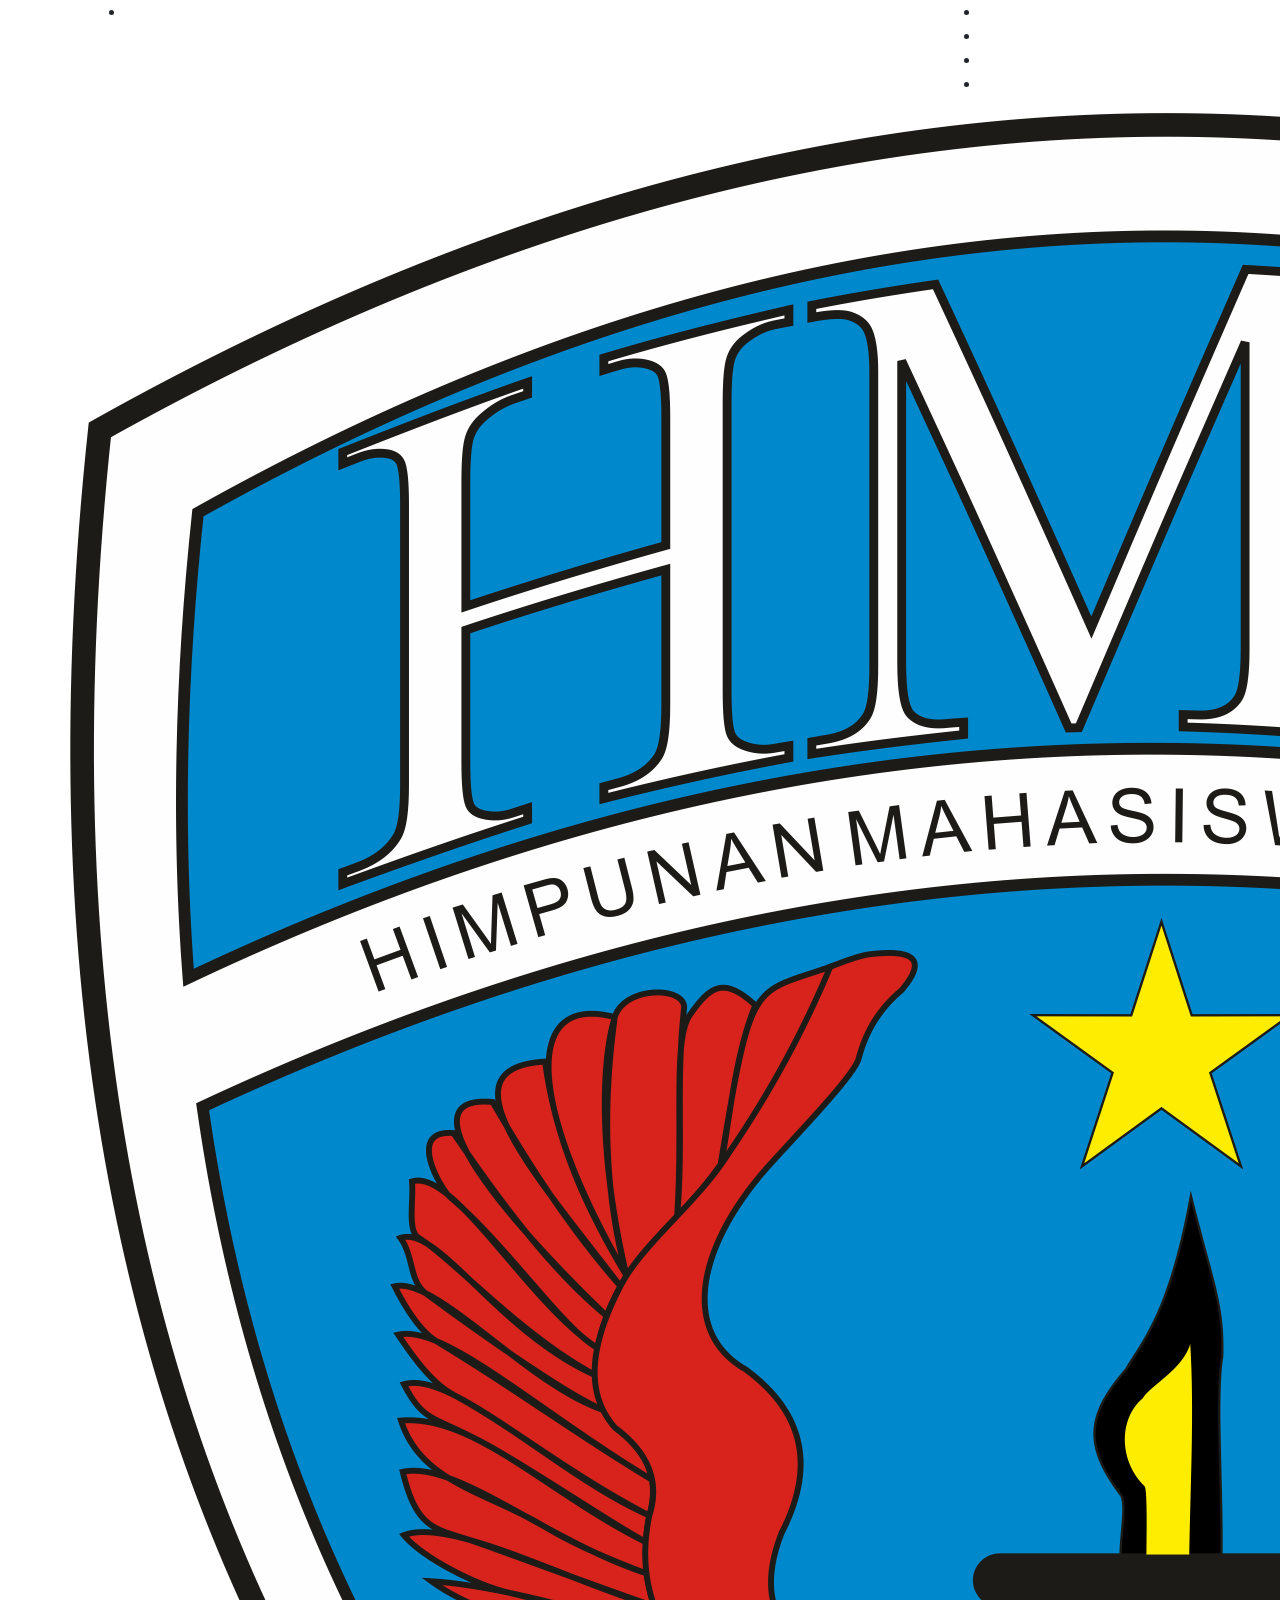
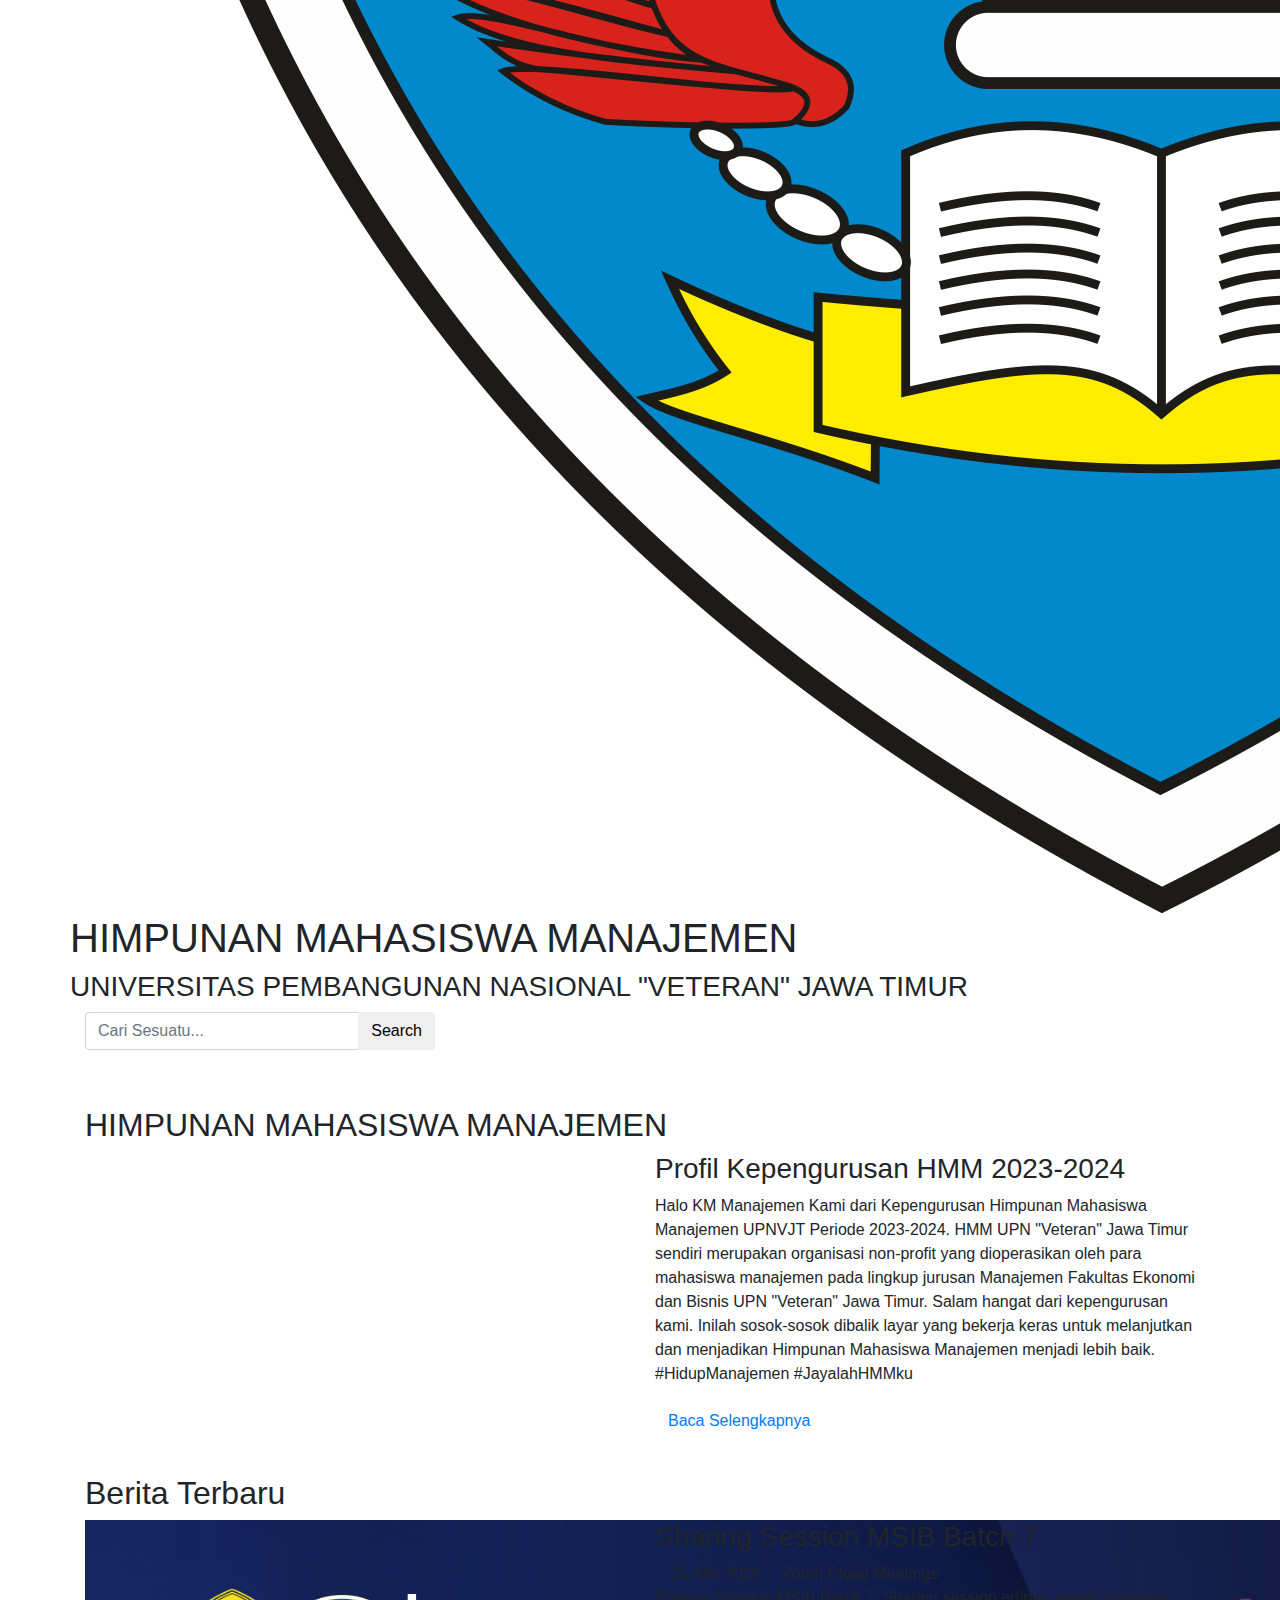
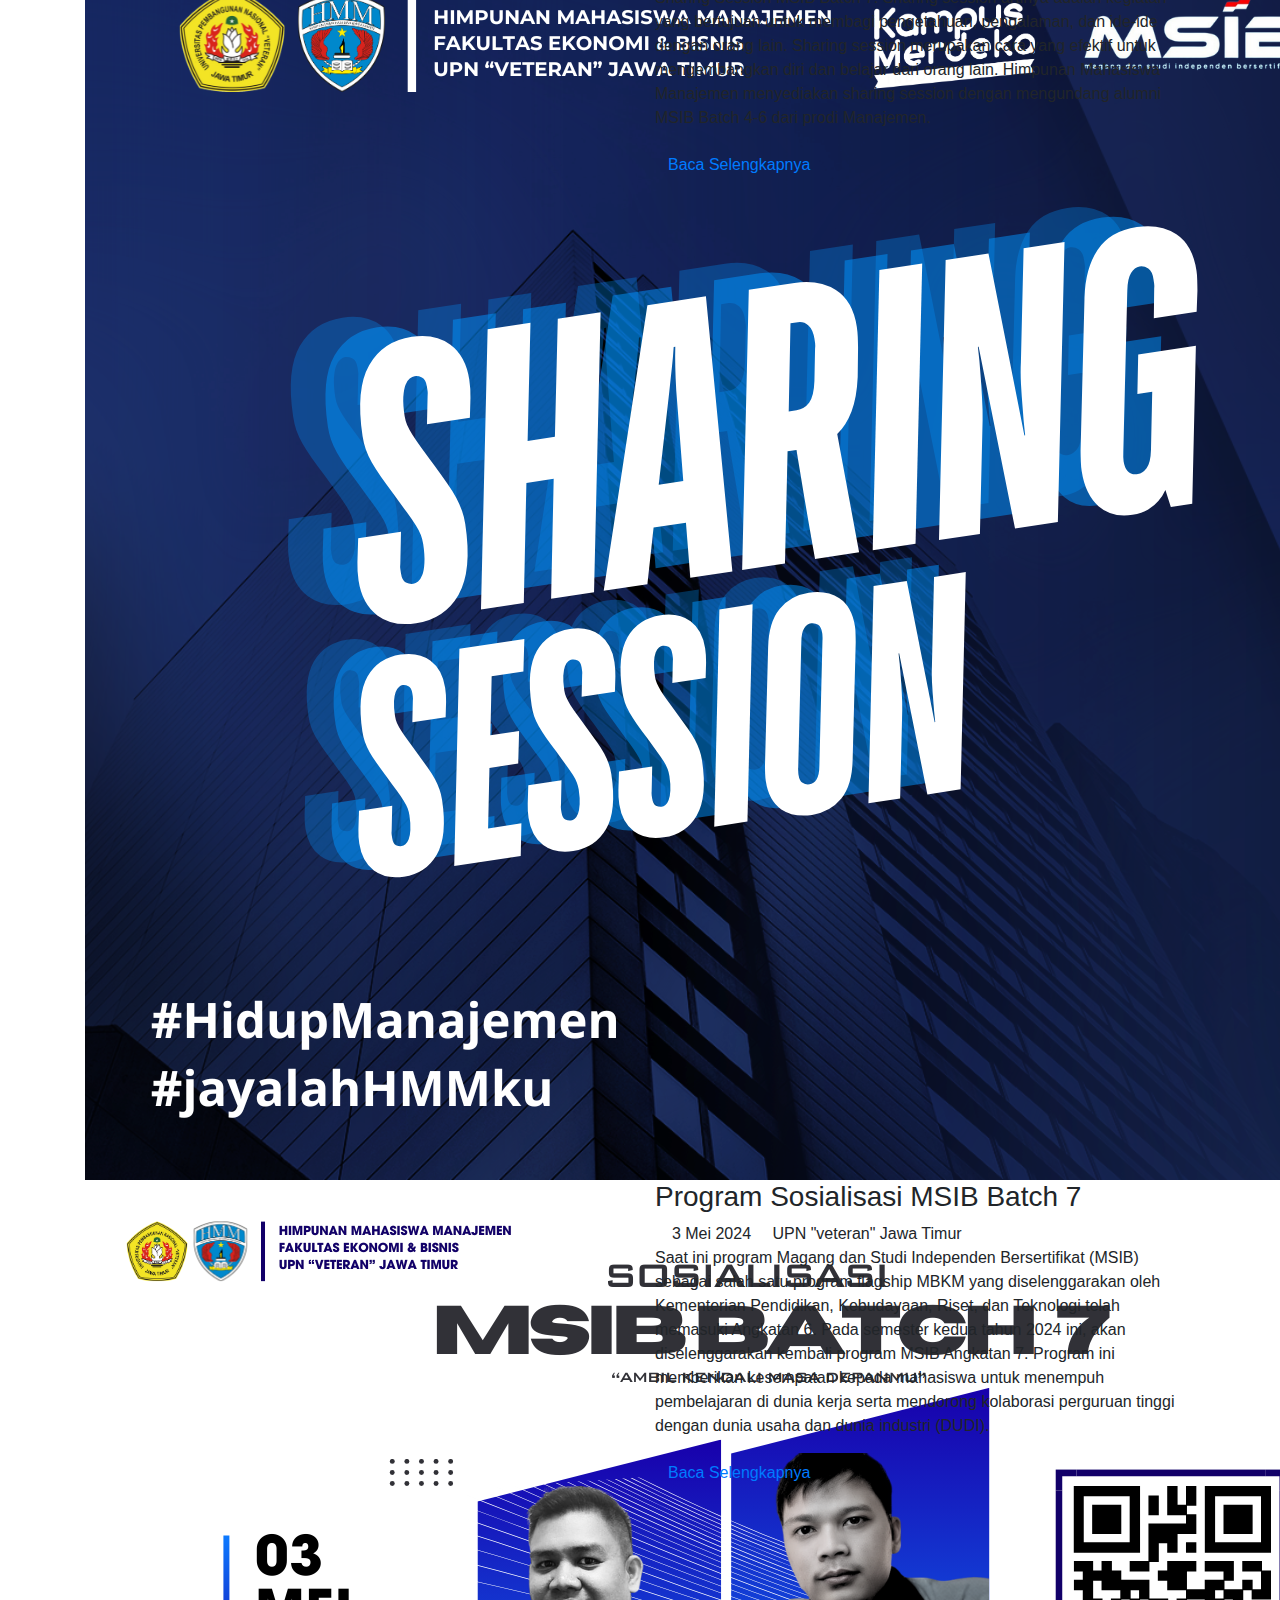
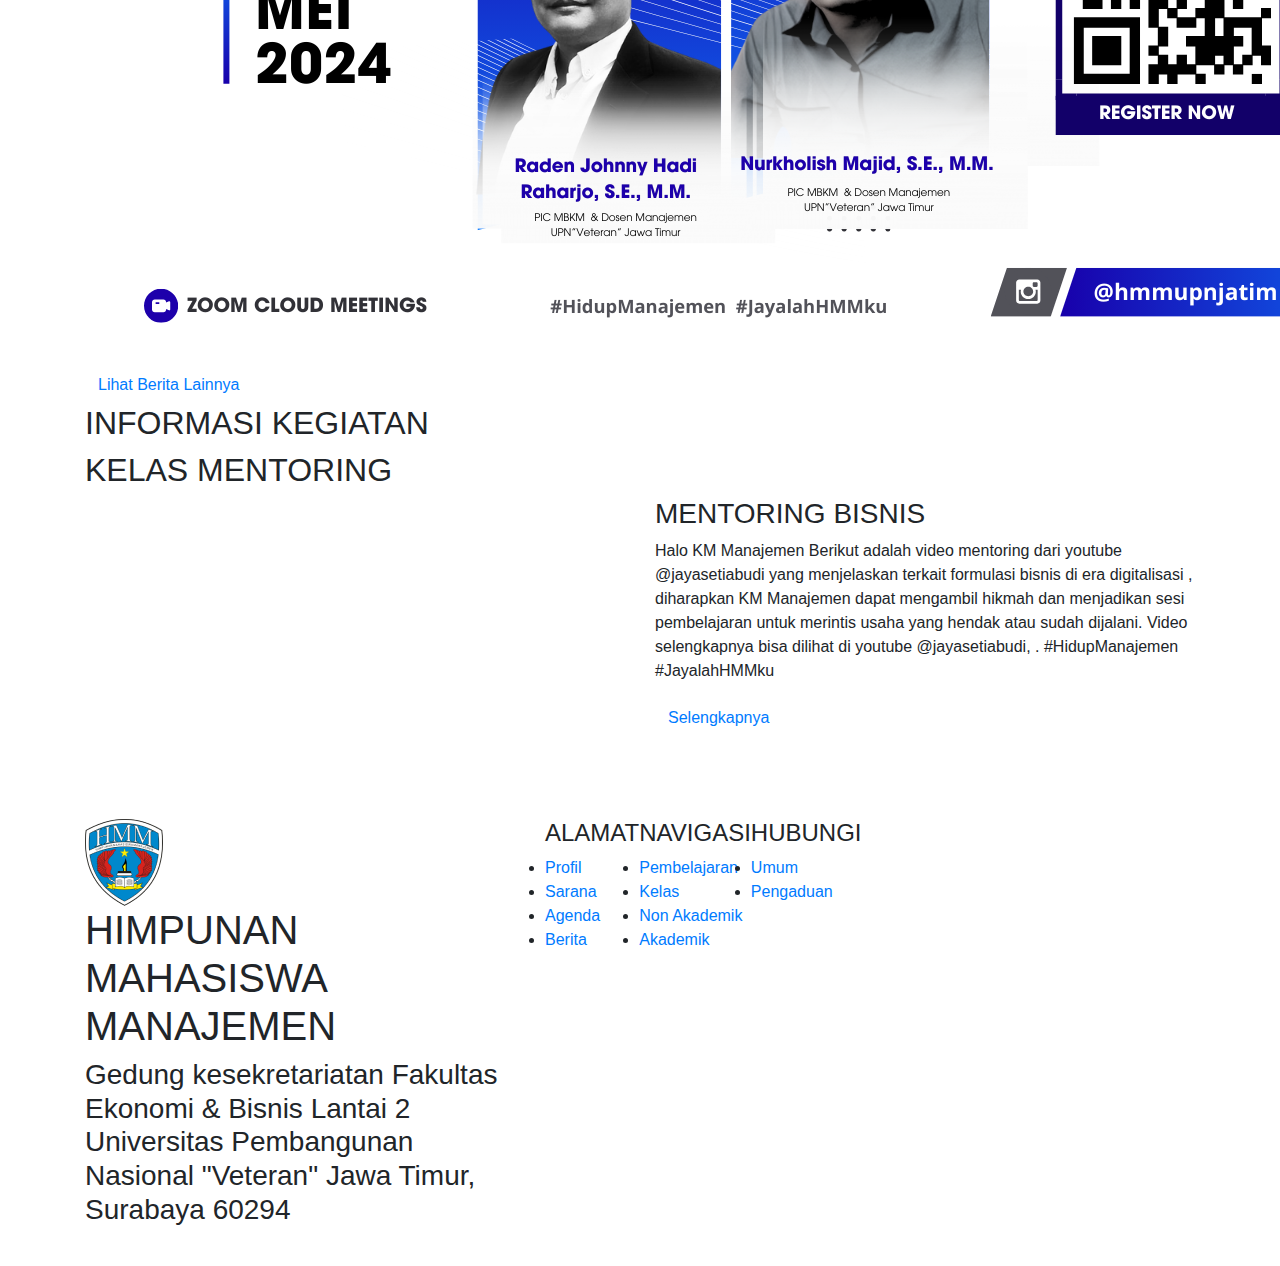
==== commit 0f246376: "Update index.html" ====
--- a/index.html
+++ b/index.html
@@ -4,7 +4,7 @@
     <meta charset="UTF-8" />
     <meta name="viewport" content="width=device-width, initial-scale=1.0" />
     <title>Himpunan Mahasiswa Manajemen UPNVJT</title>
-    <link rel="icon" href="assets/img/logoooo.png">
+    <link rel="icon" href="img/logoooo.png">
     <!-- bootstrap -->
     <link rel="stylesheet" href="assets/css/bootstrap.min.css">
     <!-- owl carousel -->
@@ -12,7 +12,7 @@
     <!-- font awasome -->
     <link rel="stylesheet" href="assets/css/all.min.css">
     <!-- style css custom kita -->
-    <link rel="stylesheet" href="assets/assets/css/style.css">
+    <link rel="stylesheet" href="assets/css/style.css">
     <link href="//maxcdn.bootstrapcdn.com/font-awasome/5.11.1/css/font-awasome.min.css" rel="stylesheet">
     <link rel='stylesheet' id='menu-animation-css' href="assets/assets/css/menu-animation.css" media='all' />
     <script src="https://kit.fontawesome.com/9b095ed5fc.js" crossorigin="anonymous"></script>
@@ -566,4 +566,4 @@
   	<h1></h1>
    
   </body>
-</html>+</html>
--- a/assets/css/all.min.css
+++ b/assets/css/all.min.css
@@ -0,0 +1,5 @@
+/*!
+ * Font Awesome Free 5.11.1 by @fontawesome - https://fontawesome.com
+ * License - https://fontawesome.com/license/free (Icons: CC BY 4.0, Fonts: SIL OFL 1.1, Code: MIT License)
+ */
+.fa,.fab,.fad,.fal,.far,.fas{-moz-osx-font-smoothing:grayscale;-webkit-font-smoothing:antialiased;display:inline-block;font-style:normal;font-variant:normal;text-rendering:auto;line-height:1}.fa-lg{font-size:1.33333em;line-height:.75em;vertical-align:-.0667em}.fa-xs{font-size:.75em}.fa-sm{font-size:.875em}.fa-1x{font-size:1em}.fa-2x{font-size:2em}.fa-3x{font-size:3em}.fa-4x{font-size:4em}.fa-5x{font-size:5em}.fa-6x{font-size:6em}.fa-7x{font-size:7em}.fa-8x{font-size:8em}.fa-9x{font-size:9em}.fa-10x{font-size:10em}.fa-fw{text-align:center;width:1.25em}.fa-ul{list-style-type:none;margin-left:2.5em;padding-left:0}.fa-ul>li{position:relative}.fa-li{left:-2em;position:absolute;text-align:center;width:2em;line-height:inherit}.fa-border{border:.08em solid #eee;border-radius:.1em;padding:.2em .25em .15em}.fa-pull-left{float:left}.fa-pull-right{float:right}.fa.fa-pull-left,.fab.fa-pull-left,.fal.fa-pull-left,.far.fa-pull-left,.fas.fa-pull-left{margin-right:.3em}.fa.fa-pull-right,.fab.fa-pull-right,.fal.fa-pull-right,.far.fa-pull-right,.fas.fa-pull-right{margin-left:.3em}.fa-spin{-webkit-animation:fa-spin 2s linear infinite;animation:fa-spin 2s linear infinite}.fa-pulse{-webkit-animation:fa-spin 1s steps(8) infinite;animation:fa-spin 1s steps(8) infinite}@-webkit-keyframes fa-spin{0%{-webkit-transform:rotate(0deg);transform:rotate(0deg)}to{-webkit-transform:rotate(1turn);transform:rotate(1turn)}}@keyframes fa-spin{0%{-webkit-transform:rotate(0deg);transform:rotate(0deg)}to{-webkit-transform:rotate(1turn);transform:rotate(1turn)}}.fa-rotate-90{-ms-filter:"progid:DXImageTransform.Microsoft.BasicImage(rotation=1)";-webkit-transform:rotate(90deg);transform:rotate(90deg)}.fa-rotate-180{-ms-filter:"progid:DXImageTransform.Microsoft.BasicImage(rotation=2)";-webkit-transform:rotate(180deg);transform:rotate(180deg)}.fa-rotate-270{-ms-filter:"progid:DXImageTransform.Microsoft.BasicImage(rotation=3)";-webkit-transform:rotate(270deg);transform:rotate(270deg)}.fa-flip-horizontal{-ms-filter:"progid:DXImageTransform.Microsoft.BasicImage(rotation=0, mirror=1)";-webkit-transform:scaleX(-1);transform:scaleX(-1)}.fa-flip-vertical{-webkit-transform:scaleY(-1);transform:scaleY(-1)}.fa-flip-both,.fa-flip-horizontal.fa-flip-vertical,.fa-flip-vertical{-ms-filter:"progid:DXImageTransform.Microsoft.BasicImage(rotation=2, mirror=1)"}.fa-flip-both,.fa-flip-horizontal.fa-flip-vertical{-webkit-transform:scale(-1);transform:scale(-1)}:root .fa-flip-both,:root .fa-flip-horizontal,:root .fa-flip-vertical,:root .fa-rotate-90,:root .fa-rotate-180,:root .fa-rotate-270{-webkit-filter:none;filter:none}.fa-stack{display:inline-block;height:2em;line-height:2em;position:relative;vertical-align:middle;width:2.5em}.fa-stack-1x,.fa-stack-2x{left:0;position:absolute;text-align:center;width:100%}.fa-stack-1x{line-height:inherit}.fa-stack-2x{font-size:2em}.fa-inverse{color:#fff}.fa-500px:before{content:"\f26e"}.fa-accessible-icon:before{content:"\f368"}.fa-accusoft:before{content:"\f369"}.fa-acquisitions-incorporated:before{content:"\f6af"}.fa-ad:before{content:"\f641"}.fa-address-book:before{content:"\f2b9"}.fa-address-card:before{content:"\f2bb"}.fa-adjust:before{content:"\f042"}.fa-adn:before{content:"\f170"}.fa-adobe:before{content:"\f778"}.fa-adversal:before{content:"\f36a"}.fa-affiliatetheme:before{content:"\f36b"}.fa-air-freshener:before{content:"\f5d0"}.fa-airbnb:before{content:"\f834"}.fa-algolia:before{content:"\f36c"}.fa-align-center:before{content:"\f037"}.fa-align-justify:before{content:"\f039"}.fa-align-left:before{content:"\f036"}.fa-align-right:before{content:"\f038"}.fa-alipay:before{content:"\f642"}.fa-allergies:before{content:"\f461"}.fa-amazon:before{content:"\f270"}.fa-amazon-pay:before{content:"\f42c"}.fa-ambulance:before{content:"\f0f9"}.fa-american-sign-language-interpreting:before{content:"\f2a3"}.fa-amilia:before{content:"\f36d"}.fa-anchor:before{content:"\f13d"}.fa-android:before{content:"\f17b"}.fa-angellist:before{content:"\f209"}.fa-angle-double-down:before{content:"\f103"}.fa-angle-double-left:before{content:"\f100"}.fa-angle-double-right:before{content:"\f101"}.fa-angle-double-up:before{content:"\f102"}.fa-angle-down:before{content:"\f107"}.fa-angle-left:before{content:"\f104"}.fa-angle-right:before{content:"\f105"}.fa-angle-up:before{content:"\f106"}.fa-angry:before{content:"\f556"}.fa-angrycreative:before{content:"\f36e"}.fa-angular:before{content:"\f420"}.fa-ankh:before{content:"\f644"}.fa-app-store:before{content:"\f36f"}.fa-app-store-ios:before{content:"\f370"}.fa-apper:before{content:"\f371"}.fa-apple:before{content:"\f179"}.fa-apple-alt:before{content:"\f5d1"}.fa-apple-pay:before{content:"\f415"}.fa-archive:before{content:"\f187"}.fa-archway:before{content:"\f557"}.fa-arrow-alt-circle-down:before{content:"\f358"}.fa-arrow-alt-circle-left:before{content:"\f359"}.fa-arrow-alt-circle-right:before{content:"\f35a"}.fa-arrow-alt-circle-up:before{content:"\f35b"}.fa-arrow-circle-down:before{content:"\f0ab"}.fa-arrow-circle-left:before{content:"\f0a8"}.fa-arrow-circle-right:before{content:"\f0a9"}.fa-arrow-circle-up:before{content:"\f0aa"}.fa-arrow-down:before{content:"\f063"}.fa-arrow-left:before{content:"\f060"}.fa-arrow-right:before{content:"\f061"}.fa-arrow-up:before{content:"\f062"}.fa-arrows-alt:before{content:"\f0b2"}.fa-arrows-alt-h:before{content:"\f337"}.fa-arrows-alt-v:before{content:"\f338"}.fa-artstation:before{content:"\f77a"}.fa-assistive-listening-systems:before{content:"\f2a2"}.fa-asterisk:before{content:"\f069"}.fa-asymmetrik:before{content:"\f372"}.fa-at:before{content:"\f1fa"}.fa-atlas:before{content:"\f558"}.fa-atlassian:before{content:"\f77b"}.fa-atom:before{content:"\f5d2"}.fa-audible:before{content:"\f373"}.fa-audio-description:before{content:"\f29e"}.fa-autoprefixer:before{content:"\f41c"}.fa-avianex:before{content:"\f374"}.fa-aviato:before{content:"\f421"}.fa-award:before{content:"\f559"}.fa-aws:before{content:"\f375"}.fa-baby:before{content:"\f77c"}.fa-baby-carriage:before{content:"\f77d"}.fa-backspace:before{content:"\f55a"}.fa-backward:before{content:"\f04a"}.fa-bacon:before{content:"\f7e5"}.fa-balance-scale:before{content:"\f24e"}.fa-balance-scale-left:before{content:"\f515"}.fa-balance-scale-right:before{content:"\f516"}.fa-ban:before{content:"\f05e"}.fa-band-aid:before{content:"\f462"}.fa-bandcamp:before{content:"\f2d5"}.fa-barcode:before{content:"\f02a"}.fa-bars:before{content:"\f0c9"}.fa-baseball-ball:before{content:"\f433"}.fa-basketball-ball:before{content:"\f434"}.fa-bath:before{content:"\f2cd"}.fa-battery-empty:before{content:"\f244"}.fa-battery-full:before{content:"\f240"}.fa-battery-half:before{content:"\f242"}.fa-battery-quarter:before{content:"\f243"}.fa-battery-three-quarters:before{content:"\f241"}.fa-battle-net:before{content:"\f835"}.fa-bed:before{content:"\f236"}.fa-beer:before{content:"\f0fc"}.fa-behance:before{content:"\f1b4"}.fa-behance-square:before{content:"\f1b5"}.fa-bell:before{content:"\f0f3"}.fa-bell-slash:before{content:"\f1f6"}.fa-bezier-curve:before{content:"\f55b"}.fa-bible:before{content:"\f647"}.fa-bicycle:before{content:"\f206"}.fa-biking:before{content:"\f84a"}.fa-bimobject:before{content:"\f378"}.fa-binoculars:before{content:"\f1e5"}.fa-biohazard:before{content:"\f780"}.fa-birthday-cake:before{content:"\f1fd"}.fa-bitbucket:before{content:"\f171"}.fa-bitcoin:before{content:"\f379"}.fa-bity:before{content:"\f37a"}.fa-black-tie:before{content:"\f27e"}.fa-blackberry:before{content:"\f37b"}.fa-blender:before{content:"\f517"}.fa-blender-phone:before{content:"\f6b6"}.fa-blind:before{content:"\f29d"}.fa-blog:before{content:"\f781"}.fa-blogger:before{content:"\f37c"}.fa-blogger-b:before{content:"\f37d"}.fa-bluetooth:before{content:"\f293"}.fa-bluetooth-b:before{content:"\f294"}.fa-bold:before{content:"\f032"}.fa-bolt:before{content:"\f0e7"}.fa-bomb:before{content:"\f1e2"}.fa-bone:before{content:"\f5d7"}.fa-bong:before{content:"\f55c"}.fa-book:before{content:"\f02d"}.fa-book-dead:before{content:"\f6b7"}.fa-book-medical:before{content:"\f7e6"}.fa-book-open:before{content:"\f518"}.fa-book-reader:before{content:"\f5da"}.fa-bookmark:before{content:"\f02e"}.fa-bootstrap:before{content:"\f836"}.fa-border-all:before{content:"\f84c"}.fa-border-none:before{content:"\f850"}.fa-border-style:before{content:"\f853"}.fa-bowling-ball:before{content:"\f436"}.fa-box:before{content:"\f466"}.fa-box-open:before{content:"\f49e"}.fa-boxes:before{content:"\f468"}.fa-braille:before{content:"\f2a1"}.fa-brain:before{content:"\f5dc"}.fa-bread-slice:before{content:"\f7ec"}.fa-briefcase:before{content:"\f0b1"}.fa-briefcase-medical:before{content:"\f469"}.fa-broadcast-tower:before{content:"\f519"}.fa-broom:before{content:"\f51a"}.fa-brush:before{content:"\f55d"}.fa-btc:before{content:"\f15a"}.fa-buffer:before{content:"\f837"}.fa-bug:before{content:"\f188"}.fa-building:before{content:"\f1ad"}.fa-bullhorn:before{content:"\f0a1"}.fa-bullseye:before{content:"\f140"}.fa-burn:before{content:"\f46a"}.fa-buromobelexperte:before{content:"\f37f"}.fa-bus:before{content:"\f207"}.fa-bus-alt:before{content:"\f55e"}.fa-business-time:before{content:"\f64a"}.fa-buy-n-large:before{content:"\f8a6"}.fa-buysellads:before{content:"\f20d"}.fa-calculator:before{content:"\f1ec"}.fa-calendar:before{content:"\f133"}.fa-calendar-alt:before{content:"\f073"}.fa-calendar-check:before{content:"\f274"}.fa-calendar-day:before{content:"\f783"}.fa-calendar-minus:before{content:"\f272"}.fa-calendar-plus:before{content:"\f271"}.fa-calendar-times:before{content:"\f273"}.fa-calendar-week:before{content:"\f784"}.fa-camera:before{content:"\f030"}.fa-camera-retro:before{content:"\f083"}.fa-campground:before{content:"\f6bb"}.fa-canadian-maple-leaf:before{content:"\f785"}.fa-candy-cane:before{content:"\f786"}.fa-cannabis:before{content:"\f55f"}.fa-capsules:before{content:"\f46b"}.fa-car:before{content:"\f1b9"}.fa-car-alt:before{content:"\f5de"}.fa-car-battery:before{content:"\f5df"}.fa-car-crash:before{content:"\f5e1"}.fa-car-side:before{content:"\f5e4"}.fa-caret-down:before{content:"\f0d7"}.fa-caret-left:before{content:"\f0d9"}.fa-caret-right:before{content:"\f0da"}.fa-caret-square-down:before{content:"\f150"}.fa-caret-square-left:before{content:"\f191"}.fa-caret-square-right:before{content:"\f152"}.fa-caret-square-up:before{content:"\f151"}.fa-caret-up:before{content:"\f0d8"}.fa-carrot:before{content:"\f787"}.fa-cart-arrow-down:before{content:"\f218"}.fa-cart-plus:before{content:"\f217"}.fa-cash-register:before{content:"\f788"}.fa-cat:before{content:"\f6be"}.fa-cc-amazon-pay:before{content:"\f42d"}.fa-cc-amex:before{content:"\f1f3"}.fa-cc-apple-pay:before{content:"\f416"}.fa-cc-diners-club:before{content:"\f24c"}.fa-cc-discover:before{content:"\f1f2"}.fa-cc-jcb:before{content:"\f24b"}.fa-cc-mastercard:before{content:"\f1f1"}.fa-cc-paypal:before{content:"\f1f4"}.fa-cc-stripe:before{content:"\f1f5"}.fa-cc-visa:before{content:"\f1f0"}.fa-centercode:before{content:"\f380"}.fa-centos:before{content:"\f789"}.fa-certificate:before{content:"\f0a3"}.fa-chair:before{content:"\f6c0"}.fa-chalkboard:before{content:"\f51b"}.fa-chalkboard-teacher:before{content:"\f51c"}.fa-charging-station:before{content:"\f5e7"}.fa-chart-area:before{content:"\f1fe"}.fa-chart-bar:before{content:"\f080"}.fa-chart-line:before{content:"\f201"}.fa-chart-pie:before{content:"\f200"}.fa-check:before{content:"\f00c"}.fa-check-circle:before{content:"\f058"}.fa-check-double:before{content:"\f560"}.fa-check-square:before{content:"\f14a"}.fa-cheese:before{content:"\f7ef"}.fa-chess:before{content:"\f439"}.fa-chess-bishop:before{content:"\f43a"}.fa-chess-board:before{content:"\f43c"}.fa-chess-king:before{content:"\f43f"}.fa-chess-knight:before{content:"\f441"}.fa-chess-pawn:before{content:"\f443"}.fa-chess-queen:before{content:"\f445"}.fa-chess-rook:before{content:"\f447"}.fa-chevron-circle-down:before{content:"\f13a"}.fa-chevron-circle-left:before{content:"\f137"}.fa-chevron-circle-right:before{content:"\f138"}.fa-chevron-circle-up:before{content:"\f139"}.fa-chevron-down:before{content:"\f078"}.fa-chevron-left:before{content:"\f053"}.fa-chevron-right:before{content:"\f054"}.fa-chevron-up:before{content:"\f077"}.fa-child:before{content:"\f1ae"}.fa-chrome:before{content:"\f268"}.fa-chromecast:before{content:"\f838"}.fa-church:before{content:"\f51d"}.fa-circle:before{content:"\f111"}.fa-circle-notch:before{content:"\f1ce"}.fa-city:before{content:"\f64f"}.fa-clinic-medical:before{content:"\f7f2"}.fa-clipboard:before{content:"\f328"}.fa-clipboard-check:before{content:"\f46c"}.fa-clipboard-list:before{content:"\f46d"}.fa-clock:before{content:"\f017"}.fa-clone:before{content:"\f24d"}.fa-closed-captioning:before{content:"\f20a"}.fa-cloud:before{content:"\f0c2"}.fa-cloud-download-alt:before{content:"\f381"}.fa-cloud-meatball:before{content:"\f73b"}.fa-cloud-moon:before{content:"\f6c3"}.fa-cloud-moon-rain:before{content:"\f73c"}.fa-cloud-rain:before{content:"\f73d"}.fa-cloud-showers-heavy:before{content:"\f740"}.fa-cloud-sun:before{content:"\f6c4"}.fa-cloud-sun-rain:before{content:"\f743"}.fa-cloud-upload-alt:before{content:"\f382"}.fa-cloudscale:before{content:"\f383"}.fa-cloudsmith:before{content:"\f384"}.fa-cloudversify:before{content:"\f385"}.fa-cocktail:before{content:"\f561"}.fa-code:before{content:"\f121"}.fa-code-branch:before{content:"\f126"}.fa-codepen:before{content:"\f1cb"}.fa-codiepie:before{content:"\f284"}.fa-coffee:before{content:"\f0f4"}.fa-cog:before{content:"\f013"}.fa-cogs:before{content:"\f085"}.fa-coins:before{content:"\f51e"}.fa-columns:before{content:"\f0db"}.fa-comment:before{content:"\f075"}.fa-comment-alt:before{content:"\f27a"}.fa-comment-dollar:before{content:"\f651"}.fa-comment-dots:before{content:"\f4ad"}.fa-comment-medical:before{content:"\f7f5"}.fa-comment-slash:before{content:"\f4b3"}.fa-comments:before{content:"\f086"}.fa-comments-dollar:before{content:"\f653"}.fa-compact-disc:before{content:"\f51f"}.fa-compass:before{content:"\f14e"}.fa-compress:before{content:"\f066"}.fa-compress-arrows-alt:before{content:"\f78c"}.fa-concierge-bell:before{content:"\f562"}.fa-confluence:before{content:"\f78d"}.fa-connectdevelop:before{content:"\f20e"}.fa-contao:before{content:"\f26d"}.fa-cookie:before{content:"\f563"}.fa-cookie-bite:before{content:"\f564"}.fa-copy:before{content:"\f0c5"}.fa-copyright:before{content:"\f1f9"}.fa-cotton-bureau:before{content:"\f89e"}.fa-couch:before{content:"\f4b8"}.fa-cpanel:before{content:"\f388"}.fa-creative-commons:before{content:"\f25e"}.fa-creative-commons-by:before{content:"\f4e7"}.fa-creative-commons-nc:before{content:"\f4e8"}.fa-creative-commons-nc-eu:before{content:"\f4e9"}.fa-creative-commons-nc-jp:before{content:"\f4ea"}.fa-creative-commons-nd:before{content:"\f4eb"}.fa-creative-commons-pd:before{content:"\f4ec"}.fa-creative-commons-pd-alt:before{content:"\f4ed"}.fa-creative-commons-remix:before{content:"\f4ee"}.fa-creative-commons-sa:before{content:"\f4ef"}.fa-creative-commons-sampling:before{content:"\f4f0"}.fa-creative-commons-sampling-plus:before{content:"\f4f1"}.fa-creative-commons-share:before{content:"\f4f2"}.fa-creative-commons-zero:before{content:"\f4f3"}.fa-credit-card:before{content:"\f09d"}.fa-critical-role:before{content:"\f6c9"}.fa-crop:before{content:"\f125"}.fa-crop-alt:before{content:"\f565"}.fa-cross:before{content:"\f654"}.fa-crosshairs:before{content:"\f05b"}.fa-crow:before{content:"\f520"}.fa-crown:before{content:"\f521"}.fa-crutch:before{content:"\f7f7"}.fa-css3:before{content:"\f13c"}.fa-css3-alt:before{content:"\f38b"}.fa-cube:before{content:"\f1b2"}.fa-cubes:before{content:"\f1b3"}.fa-cut:before{content:"\f0c4"}.fa-cuttlefish:before{content:"\f38c"}.fa-d-and-d:before{content:"\f38d"}.fa-d-and-d-beyond:before{content:"\f6ca"}.fa-dashcube:before{content:"\f210"}.fa-database:before{content:"\f1c0"}.fa-deaf:before{content:"\f2a4"}.fa-delicious:before{content:"\f1a5"}.fa-democrat:before{content:"\f747"}.fa-deploydog:before{content:"\f38e"}.fa-deskpro:before{content:"\f38f"}.fa-desktop:before{content:"\f108"}.fa-dev:before{content:"\f6cc"}.fa-deviantart:before{content:"\f1bd"}.fa-dharmachakra:before{content:"\f655"}.fa-dhl:before{content:"\f790"}.fa-diagnoses:before{content:"\f470"}.fa-diaspora:before{content:"\f791"}.fa-dice:before{content:"\f522"}.fa-dice-d20:before{content:"\f6cf"}.fa-dice-d6:before{content:"\f6d1"}.fa-dice-five:before{content:"\f523"}.fa-dice-four:before{content:"\f524"}.fa-dice-one:before{content:"\f525"}.fa-dice-six:before{content:"\f526"}.fa-dice-three:before{content:"\f527"}.fa-dice-two:before{content:"\f528"}.fa-digg:before{content:"\f1a6"}.fa-digital-ocean:before{content:"\f391"}.fa-digital-tachograph:before{content:"\f566"}.fa-directions:before{content:"\f5eb"}.fa-discord:before{content:"\f392"}.fa-discourse:before{content:"\f393"}.fa-divide:before{content:"\f529"}.fa-dizzy:before{content:"\f567"}.fa-dna:before{content:"\f471"}.fa-dochub:before{content:"\f394"}.fa-docker:before{content:"\f395"}.fa-dog:before{content:"\f6d3"}.fa-dollar-sign:before{content:"\f155"}.fa-dolly:before{content:"\f472"}.fa-dolly-flatbed:before{content:"\f474"}.fa-donate:before{content:"\f4b9"}.fa-door-closed:before{content:"\f52a"}.fa-door-open:before{content:"\f52b"}.fa-dot-circle:before{content:"\f192"}.fa-dove:before{content:"\f4ba"}.fa-download:before{content:"\f019"}.fa-draft2digital:before{content:"\f396"}.fa-drafting-compass:before{content:"\f568"}.fa-dragon:before{content:"\f6d5"}.fa-draw-polygon:before{content:"\f5ee"}.fa-dribbble:before{content:"\f17d"}.fa-dribbble-square:before{content:"\f397"}.fa-dropbox:before{content:"\f16b"}.fa-drum:before{content:"\f569"}.fa-drum-steelpan:before{content:"\f56a"}.fa-drumstick-bite:before{content:"\f6d7"}.fa-drupal:before{content:"\f1a9"}.fa-dumbbell:before{content:"\f44b"}.fa-dumpster:before{content:"\f793"}.fa-dumpster-fire:before{content:"\f794"}.fa-dungeon:before{content:"\f6d9"}.fa-dyalog:before{content:"\f399"}.fa-earlybirds:before{content:"\f39a"}.fa-ebay:before{content:"\f4f4"}.fa-edge:before{content:"\f282"}.fa-edit:before{content:"\f044"}.fa-egg:before{content:"\f7fb"}.fa-eject:before{content:"\f052"}.fa-elementor:before{content:"\f430"}.fa-ellipsis-h:before{content:"\f141"}.fa-ellipsis-v:before{content:"\f142"}.fa-ello:before{content:"\f5f1"}.fa-ember:before{content:"\f423"}.fa-empire:before{content:"\f1d1"}.fa-envelope:before{content:"\f0e0"}.fa-envelope-open:before{content:"\f2b6"}.fa-envelope-open-text:before{content:"\f658"}.fa-envelope-square:before{content:"\f199"}.fa-envira:before{content:"\f299"}.fa-equals:before{content:"\f52c"}.fa-eraser:before{content:"\f12d"}.fa-erlang:before{content:"\f39d"}.fa-ethereum:before{content:"\f42e"}.fa-ethernet:before{content:"\f796"}.fa-etsy:before{content:"\f2d7"}.fa-euro-sign:before{content:"\f153"}.fa-evernote:before{content:"\f839"}.fa-exchange-alt:before{content:"\f362"}.fa-exclamation:before{content:"\f12a"}.fa-exclamation-circle:before{content:"\f06a"}.fa-exclamation-triangle:before{content:"\f071"}.fa-expand:before{content:"\f065"}.fa-expand-arrows-alt:before{content:"\f31e"}.fa-expeditedssl:before{content:"\f23e"}.fa-external-link-alt:before{content:"\f35d"}.fa-external-link-square-alt:before{content:"\f360"}.fa-eye:before{content:"\f06e"}.fa-eye-dropper:before{content:"\f1fb"}.fa-eye-slash:before{content:"\f070"}.fa-facebook:before{content:"\f09a"}.fa-facebook-f:before{content:"\f39e"}.fa-facebook-messenger:before{content:"\f39f"}.fa-facebook-square:before{content:"\f082"}.fa-fan:before{content:"\f863"}.fa-fantasy-flight-games:before{content:"\f6dc"}.fa-fast-backward:before{content:"\f049"}.fa-fast-forward:before{content:"\f050"}.fa-fax:before{content:"\f1ac"}.fa-feather:before{content:"\f52d"}.fa-feather-alt:before{content:"\f56b"}.fa-fedex:before{content:"\f797"}.fa-fedora:before{content:"\f798"}.fa-female:before{content:"\f182"}.fa-fighter-jet:before{content:"\f0fb"}.fa-figma:before{content:"\f799"}.fa-file:before{content:"\f15b"}.fa-file-alt:before{content:"\f15c"}.fa-file-archive:before{content:"\f1c6"}.fa-file-audio:before{content:"\f1c7"}.fa-file-code:before{content:"\f1c9"}.fa-file-contract:before{content:"\f56c"}.fa-file-csv:before{content:"\f6dd"}.fa-file-download:before{content:"\f56d"}.fa-file-excel:before{content:"\f1c3"}.fa-file-export:before{content:"\f56e"}.fa-file-image:before{content:"\f1c5"}.fa-file-import:before{content:"\f56f"}.fa-file-invoice:before{content:"\f570"}.fa-file-invoice-dollar:before{content:"\f571"}.fa-file-medical:before{content:"\f477"}.fa-file-medical-alt:before{content:"\f478"}.fa-file-pdf:before{content:"\f1c1"}.fa-file-powerpoint:before{content:"\f1c4"}.fa-file-prescription:before{content:"\f572"}.fa-file-signature:before{content:"\f573"}.fa-file-upload:before{content:"\f574"}.fa-file-video:before{content:"\f1c8"}.fa-file-word:before{content:"\f1c2"}.fa-fill:before{content:"\f575"}.fa-fill-drip:before{content:"\f576"}.fa-film:before{content:"\f008"}.fa-filter:before{content:"\f0b0"}.fa-fingerprint:before{content:"\f577"}.fa-fire:before{content:"\f06d"}.fa-fire-alt:before{content:"\f7e4"}.fa-fire-extinguisher:before{content:"\f134"}.fa-firefox:before{content:"\f269"}.fa-first-aid:before{content:"\f479"}.fa-first-order:before{content:"\f2b0"}.fa-first-order-alt:before{content:"\f50a"}.fa-firstdraft:before{content:"\f3a1"}.fa-fish:before{content:"\f578"}.fa-fist-raised:before{content:"\f6de"}.fa-flag:before{content:"\f024"}.fa-flag-checkered:before{content:"\f11e"}.fa-flag-usa:before{content:"\f74d"}.fa-flask:before{content:"\f0c3"}.fa-flickr:before{content:"\f16e"}.fa-flipboard:before{content:"\f44d"}.fa-flushed:before{content:"\f579"}.fa-fly:before{content:"\f417"}.fa-folder:before{content:"\f07b"}.fa-folder-minus:before{content:"\f65d"}.fa-folder-open:before{content:"\f07c"}.fa-folder-plus:before{content:"\f65e"}.fa-font:before{content:"\f031"}.fa-font-awesome:before{content:"\f2b4"}.fa-font-awesome-alt:before{content:"\f35c"}.fa-font-awesome-flag:before{content:"\f425"}.fa-font-awesome-logo-full:before{content:"\f4e6"}.fa-fonticons:before{content:"\f280"}.fa-fonticons-fi:before{content:"\f3a2"}.fa-football-ball:before{content:"\f44e"}.fa-fort-awesome:before{content:"\f286"}.fa-fort-awesome-alt:before{content:"\f3a3"}.fa-forumbee:before{content:"\f211"}.fa-forward:before{content:"\f04e"}.fa-foursquare:before{content:"\f180"}.fa-free-code-camp:before{content:"\f2c5"}.fa-freebsd:before{content:"\f3a4"}.fa-frog:before{content:"\f52e"}.fa-frown:before{content:"\f119"}.fa-frown-open:before{content:"\f57a"}.fa-fulcrum:before{content:"\f50b"}.fa-funnel-dollar:before{content:"\f662"}.fa-futbol:before{content:"\f1e3"}.fa-galactic-republic:before{content:"\f50c"}.fa-galactic-senate:before{content:"\f50d"}.fa-gamepad:before{content:"\f11b"}.fa-gas-pump:before{content:"\f52f"}.fa-gavel:before{content:"\f0e3"}.fa-gem:before{content:"\f3a5"}.fa-genderless:before{content:"\f22d"}.fa-get-pocket:before{content:"\f265"}.fa-gg:before{content:"\f260"}.fa-gg-circle:before{content:"\f261"}.fa-ghost:before{content:"\f6e2"}.fa-gift:before{content:"\f06b"}.fa-gifts:before{content:"\f79c"}.fa-git:before{content:"\f1d3"}.fa-git-alt:before{content:"\f841"}.fa-git-square:before{content:"\f1d2"}.fa-github:before{content:"\f09b"}.fa-github-alt:before{content:"\f113"}.fa-github-square:before{content:"\f092"}.fa-gitkraken:before{content:"\f3a6"}.fa-gitlab:before{content:"\f296"}.fa-gitter:before{content:"\f426"}.fa-glass-cheers:before{content:"\f79f"}.fa-glass-martini:before{content:"\f000"}.fa-glass-martini-alt:before{content:"\f57b"}.fa-glass-whiskey:before{content:"\f7a0"}.fa-glasses:before{content:"\f530"}.fa-glide:before{content:"\f2a5"}.fa-glide-g:before{content:"\f2a6"}.fa-globe:before{content:"\f0ac"}.fa-globe-africa:before{content:"\f57c"}.fa-globe-americas:before{content:"\f57d"}.fa-globe-asia:before{content:"\f57e"}.fa-globe-europe:before{content:"\f7a2"}.fa-gofore:before{content:"\f3a7"}.fa-golf-ball:before{content:"\f450"}.fa-goodreads:before{content:"\f3a8"}.fa-goodreads-g:before{content:"\f3a9"}.fa-google:before{content:"\f1a0"}.fa-google-drive:before{content:"\f3aa"}.fa-google-play:before{content:"\f3ab"}.fa-google-plus:before{content:"\f2b3"}.fa-google-plus-g:before{content:"\f0d5"}.fa-google-plus-square:before{content:"\f0d4"}.fa-google-wallet:before{content:"\f1ee"}.fa-gopuram:before{content:"\f664"}.fa-graduation-cap:before{content:"\f19d"}.fa-gratipay:before{content:"\f184"}.fa-grav:before{content:"\f2d6"}.fa-greater-than:before{content:"\f531"}.fa-greater-than-equal:before{content:"\f532"}.fa-grimace:before{content:"\f57f"}.fa-grin:before{content:"\f580"}.fa-grin-alt:before{content:"\f581"}.fa-grin-beam:before{content:"\f582"}.fa-grin-beam-sweat:before{content:"\f583"}.fa-grin-hearts:before{content:"\f584"}.fa-grin-squint:before{content:"\f585"}.fa-grin-squint-tears:before{content:"\f586"}.fa-grin-stars:before{content:"\f587"}.fa-grin-tears:before{content:"\f588"}.fa-grin-tongue:before{content:"\f589"}.fa-grin-tongue-squint:before{content:"\f58a"}.fa-grin-tongue-wink:before{content:"\f58b"}.fa-grin-wink:before{content:"\f58c"}.fa-grip-horizontal:before{content:"\f58d"}.fa-grip-lines:before{content:"\f7a4"}.fa-grip-lines-vertical:before{content:"\f7a5"}.fa-grip-vertical:before{content:"\f58e"}.fa-gripfire:before{content:"\f3ac"}.fa-grunt:before{content:"\f3ad"}.fa-guitar:before{content:"\f7a6"}.fa-gulp:before{content:"\f3ae"}.fa-h-square:before{content:"\f0fd"}.fa-hacker-news:before{content:"\f1d4"}.fa-hacker-news-square:before{content:"\f3af"}.fa-hackerrank:before{content:"\f5f7"}.fa-hamburger:before{content:"\f805"}.fa-hammer:before{content:"\f6e3"}.fa-hamsa:before{content:"\f665"}.fa-hand-holding:before{content:"\f4bd"}.fa-hand-holding-heart:before{content:"\f4be"}.fa-hand-holding-usd:before{content:"\f4c0"}.fa-hand-lizard:before{content:"\f258"}.fa-hand-middle-finger:before{content:"\f806"}.fa-hand-paper:before{content:"\f256"}.fa-hand-peace:before{content:"\f25b"}.fa-hand-point-down:before{content:"\f0a7"}.fa-hand-point-left:before{content:"\f0a5"}.fa-hand-point-right:before{content:"\f0a4"}.fa-hand-point-up:before{content:"\f0a6"}.fa-hand-pointer:before{content:"\f25a"}.fa-hand-rock:before{content:"\f255"}.fa-hand-scissors:before{content:"\f257"}.fa-hand-spock:before{content:"\f259"}.fa-hands:before{content:"\f4c2"}.fa-hands-helping:before{content:"\f4c4"}.fa-handshake:before{content:"\f2b5"}.fa-hanukiah:before{content:"\f6e6"}.fa-hard-hat:before{content:"\f807"}.fa-hashtag:before{content:"\f292"}.fa-hat-cowboy:before{content:"\f8c0"}.fa-hat-cowboy-side:before{content:"\f8c1"}.fa-hat-wizard:before{content:"\f6e8"}.fa-haykal:before{content:"\f666"}.fa-hdd:before{content:"\f0a0"}.fa-heading:before{content:"\f1dc"}.fa-headphones:before{content:"\f025"}.fa-headphones-alt:before{content:"\f58f"}.fa-headset:before{content:"\f590"}.fa-heart:before{content:"\f004"}.fa-heart-broken:before{content:"\f7a9"}.fa-heartbeat:before{content:"\f21e"}.fa-helicopter:before{content:"\f533"}.fa-highlighter:before{content:"\f591"}.fa-hiking:before{content:"\f6ec"}.fa-hippo:before{content:"\f6ed"}.fa-hips:before{content:"\f452"}.fa-hire-a-helper:before{content:"\f3b0"}.fa-history:before{content:"\f1da"}.fa-hockey-puck:before{content:"\f453"}.fa-holly-berry:before{content:"\f7aa"}.fa-home:before{content:"\f015"}.fa-hooli:before{content:"\f427"}.fa-hornbill:before{content:"\f592"}.fa-horse:before{content:"\f6f0"}.fa-horse-head:before{content:"\f7ab"}.fa-hospital:before{content:"\f0f8"}.fa-hospital-alt:before{content:"\f47d"}.fa-hospital-symbol:before{content:"\f47e"}.fa-hot-tub:before{content:"\f593"}.fa-hotdog:before{content:"\f80f"}.fa-hotel:before{content:"\f594"}.fa-hotjar:before{content:"\f3b1"}.fa-hourglass:before{content:"\f254"}.fa-hourglass-end:before{content:"\f253"}.fa-hourglass-half:before{content:"\f252"}.fa-hourglass-start:before{content:"\f251"}.fa-house-damage:before{content:"\f6f1"}.fa-houzz:before{content:"\f27c"}.fa-hryvnia:before{content:"\f6f2"}.fa-html5:before{content:"\f13b"}.fa-hubspot:before{content:"\f3b2"}.fa-i-cursor:before{content:"\f246"}.fa-ice-cream:before{content:"\f810"}.fa-icicles:before{content:"\f7ad"}.fa-icons:before{content:"\f86d"}.fa-id-badge:before{content:"\f2c1"}.fa-id-card:before{content:"\f2c2"}.fa-id-card-alt:before{content:"\f47f"}.fa-igloo:before{content:"\f7ae"}.fa-image:before{content:"\f03e"}.fa-images:before{content:"\f302"}.fa-imdb:before{content:"\f2d8"}.fa-inbox:before{content:"\f01c"}.fa-indent:before{content:"\f03c"}.fa-industry:before{content:"\f275"}.fa-infinity:before{content:"\f534"}.fa-info:before{content:"\f129"}.fa-info-circle:before{content:"\f05a"}.fa-instagram:before{content:"\f16d"}.fa-intercom:before{content:"\f7af"}.fa-internet-explorer:before{content:"\f26b"}.fa-invision:before{content:"\f7b0"}.fa-ioxhost:before{content:"\f208"}.fa-italic:before{content:"\f033"}.fa-itch-io:before{content:"\f83a"}.fa-itunes:before{content:"\f3b4"}.fa-itunes-note:before{content:"\f3b5"}.fa-java:before{content:"\f4e4"}.fa-jedi:before{content:"\f669"}.fa-jedi-order:before{content:"\f50e"}.fa-jenkins:before{content:"\f3b6"}.fa-jira:before{content:"\f7b1"}.fa-joget:before{content:"\f3b7"}.fa-joint:before{content:"\f595"}.fa-joomla:before{content:"\f1aa"}.fa-journal-whills:before{content:"\f66a"}.fa-js:before{content:"\f3b8"}.fa-js-square:before{content:"\f3b9"}.fa-jsfiddle:before{content:"\f1cc"}.fa-kaaba:before{content:"\f66b"}.fa-kaggle:before{content:"\f5fa"}.fa-key:before{content:"\f084"}.fa-keybase:before{content:"\f4f5"}.fa-keyboard:before{content:"\f11c"}.fa-keycdn:before{content:"\f3ba"}.fa-khanda:before{content:"\f66d"}.fa-kickstarter:before{content:"\f3bb"}.fa-kickstarter-k:before{content:"\f3bc"}.fa-kiss:before{content:"\f596"}.fa-kiss-beam:before{content:"\f597"}.fa-kiss-wink-heart:before{content:"\f598"}.fa-kiwi-bird:before{content:"\f535"}.fa-korvue:before{content:"\f42f"}.fa-landmark:before{content:"\f66f"}.fa-language:before{content:"\f1ab"}.fa-laptop:before{content:"\f109"}.fa-laptop-code:before{content:"\f5fc"}.fa-laptop-medical:before{content:"\f812"}.fa-laravel:before{content:"\f3bd"}.fa-lastfm:before{content:"\f202"}.fa-lastfm-square:before{content:"\f203"}.fa-laugh:before{content:"\f599"}.fa-laugh-beam:before{content:"\f59a"}.fa-laugh-squint:before{content:"\f59b"}.fa-laugh-wink:before{content:"\f59c"}.fa-layer-group:before{content:"\f5fd"}.fa-leaf:before{content:"\f06c"}.fa-leanpub:before{content:"\f212"}.fa-lemon:before{content:"\f094"}.fa-less:before{content:"\f41d"}.fa-less-than:before{content:"\f536"}.fa-less-than-equal:before{content:"\f537"}.fa-level-down-alt:before{content:"\f3be"}.fa-level-up-alt:before{content:"\f3bf"}.fa-life-ring:before{content:"\f1cd"}.fa-lightbulb:before{content:"\f0eb"}.fa-line:before{content:"\f3c0"}.fa-link:before{content:"\f0c1"}.fa-linkedin:before{content:"\f08c"}.fa-linkedin-in:before{content:"\f0e1"}.fa-linode:before{content:"\f2b8"}.fa-linux:before{content:"\f17c"}.fa-lira-sign:before{content:"\f195"}.fa-list:before{content:"\f03a"}.fa-list-alt:before{content:"\f022"}.fa-list-ol:before{content:"\f0cb"}.fa-list-ul:before{content:"\f0ca"}.fa-location-arrow:before{content:"\f124"}.fa-lock:before{content:"\f023"}.fa-lock-open:before{content:"\f3c1"}.fa-long-arrow-alt-down:before{content:"\f309"}.fa-long-arrow-alt-left:before{content:"\f30a"}.fa-long-arrow-alt-right:before{content:"\f30b"}.fa-long-arrow-alt-up:before{content:"\f30c"}.fa-low-vision:before{content:"\f2a8"}.fa-luggage-cart:before{content:"\f59d"}.fa-lyft:before{content:"\f3c3"}.fa-magento:before{content:"\f3c4"}.fa-magic:before{content:"\f0d0"}.fa-magnet:before{content:"\f076"}.fa-mail-bulk:before{content:"\f674"}.fa-mailchimp:before{content:"\f59e"}.fa-male:before{content:"\f183"}.fa-mandalorian:before{content:"\f50f"}.fa-map:before{content:"\f279"}.fa-map-marked:before{content:"\f59f"}.fa-map-marked-alt:before{content:"\f5a0"}.fa-map-marker:before{content:"\f041"}.fa-map-marker-alt:before{content:"\f3c5"}.fa-map-pin:before{content:"\f276"}.fa-map-signs:before{content:"\f277"}.fa-markdown:before{content:"\f60f"}.fa-marker:before{content:"\f5a1"}.fa-mars:before{content:"\f222"}.fa-mars-double:before{content:"\f227"}.fa-mars-stroke:before{content:"\f229"}.fa-mars-stroke-h:before{content:"\f22b"}.fa-mars-stroke-v:before{content:"\f22a"}.fa-mask:before{content:"\f6fa"}.fa-mastodon:before{content:"\f4f6"}.fa-maxcdn:before{content:"\f136"}.fa-mdb:before{content:"\f8ca"}.fa-medal:before{content:"\f5a2"}.fa-medapps:before{content:"\f3c6"}.fa-medium:before{content:"\f23a"}.fa-medium-m:before{content:"\f3c7"}.fa-medkit:before{content:"\f0fa"}.fa-medrt:before{content:"\f3c8"}.fa-meetup:before{content:"\f2e0"}.fa-megaport:before{content:"\f5a3"}.fa-meh:before{content:"\f11a"}.fa-meh-blank:before{content:"\f5a4"}.fa-meh-rolling-eyes:before{content:"\f5a5"}.fa-memory:before{content:"\f538"}.fa-mendeley:before{content:"\f7b3"}.fa-menorah:before{content:"\f676"}.fa-mercury:before{content:"\f223"}.fa-meteor:before{content:"\f753"}.fa-microchip:before{content:"\f2db"}.fa-microphone:before{content:"\f130"}.fa-microphone-alt:before{content:"\f3c9"}.fa-microphone-alt-slash:before{content:"\f539"}.fa-microphone-slash:before{content:"\f131"}.fa-microscope:before{content:"\f610"}.fa-microsoft:before{content:"\f3ca"}.fa-minus:before{content:"\f068"}.fa-minus-circle:before{content:"\f056"}.fa-minus-square:before{content:"\f146"}.fa-mitten:before{content:"\f7b5"}.fa-mix:before{content:"\f3cb"}.fa-mixcloud:before{content:"\f289"}.fa-mizuni:before{content:"\f3cc"}.fa-mobile:before{content:"\f10b"}.fa-mobile-alt:before{content:"\f3cd"}.fa-modx:before{content:"\f285"}.fa-monero:before{content:"\f3d0"}.fa-money-bill:before{content:"\f0d6"}.fa-money-bill-alt:before{content:"\f3d1"}.fa-money-bill-wave:before{content:"\f53a"}.fa-money-bill-wave-alt:before{content:"\f53b"}.fa-money-check:before{content:"\f53c"}.fa-money-check-alt:before{content:"\f53d"}.fa-monument:before{content:"\f5a6"}.fa-moon:before{content:"\f186"}.fa-mortar-pestle:before{content:"\f5a7"}.fa-mosque:before{content:"\f678"}.fa-motorcycle:before{content:"\f21c"}.fa-mountain:before{content:"\f6fc"}.fa-mouse:before{content:"\f8cc"}.fa-mouse-pointer:before{content:"\f245"}.fa-mug-hot:before{content:"\f7b6"}.fa-music:before{content:"\f001"}.fa-napster:before{content:"\f3d2"}.fa-neos:before{content:"\f612"}.fa-network-wired:before{content:"\f6ff"}.fa-neuter:before{content:"\f22c"}.fa-newspaper:before{content:"\f1ea"}.fa-nimblr:before{content:"\f5a8"}.fa-node:before{content:"\f419"}.fa-node-js:before{content:"\f3d3"}.fa-not-equal:before{content:"\f53e"}.fa-notes-medical:before{content:"\f481"}.fa-npm:before{content:"\f3d4"}.fa-ns8:before{content:"\f3d5"}.fa-nutritionix:before{content:"\f3d6"}.fa-object-group:before{content:"\f247"}.fa-object-ungroup:before{content:"\f248"}.fa-odnoklassniki:before{content:"\f263"}.fa-odnoklassniki-square:before{content:"\f264"}.fa-oil-can:before{content:"\f613"}.fa-old-republic:before{content:"\f510"}.fa-om:before{content:"\f679"}.fa-opencart:before{content:"\f23d"}.fa-openid:before{content:"\f19b"}.fa-opera:before{content:"\f26a"}.fa-optin-monster:before{content:"\f23c"}.fa-orcid:before{content:"\f8d2"}.fa-osi:before{content:"\f41a"}.fa-otter:before{content:"\f700"}.fa-outdent:before{content:"\f03b"}.fa-page4:before{content:"\f3d7"}.fa-pagelines:before{content:"\f18c"}.fa-pager:before{content:"\f815"}.fa-paint-brush:before{content:"\f1fc"}.fa-paint-roller:before{content:"\f5aa"}.fa-palette:before{content:"\f53f"}.fa-palfed:before{content:"\f3d8"}.fa-pallet:before{content:"\f482"}.fa-paper-plane:before{content:"\f1d8"}.fa-paperclip:before{content:"\f0c6"}.fa-parachute-box:before{content:"\f4cd"}.fa-paragraph:before{content:"\f1dd"}.fa-parking:before{content:"\f540"}.fa-passport:before{content:"\f5ab"}.fa-pastafarianism:before{content:"\f67b"}.fa-paste:before{content:"\f0ea"}.fa-patreon:before{content:"\f3d9"}.fa-pause:before{content:"\f04c"}.fa-pause-circle:before{content:"\f28b"}.fa-paw:before{content:"\f1b0"}.fa-paypal:before{content:"\f1ed"}.fa-peace:before{content:"\f67c"}.fa-pen:before{content:"\f304"}.fa-pen-alt:before{content:"\f305"}.fa-pen-fancy:before{content:"\f5ac"}.fa-pen-nib:before{content:"\f5ad"}.fa-pen-square:before{content:"\f14b"}.fa-pencil-alt:before{content:"\f303"}.fa-pencil-ruler:before{content:"\f5ae"}.fa-penny-arcade:before{content:"\f704"}.fa-people-carry:before{content:"\f4ce"}.fa-pepper-hot:before{content:"\f816"}.fa-percent:before{content:"\f295"}.fa-percentage:before{content:"\f541"}.fa-periscope:before{content:"\f3da"}.fa-person-booth:before{content:"\f756"}.fa-phabricator:before{content:"\f3db"}.fa-phoenix-framework:before{content:"\f3dc"}.fa-phoenix-squadron:before{content:"\f511"}.fa-phone:before{content:"\f095"}.fa-phone-alt:before{content:"\f879"}.fa-phone-slash:before{content:"\f3dd"}.fa-phone-square:before{content:"\f098"}.fa-phone-square-alt:before{content:"\f87b"}.fa-phone-volume:before{content:"\f2a0"}.fa-photo-video:before{content:"\f87c"}.fa-php:before{content:"\f457"}.fa-pied-piper:before{content:"\f2ae"}.fa-pied-piper-alt:before{content:"\f1a8"}.fa-pied-piper-hat:before{content:"\f4e5"}.fa-pied-piper-pp:before{content:"\f1a7"}.fa-piggy-bank:before{content:"\f4d3"}.fa-pills:before{content:"\f484"}.fa-pinterest:before{content:"\f0d2"}.fa-pinterest-p:before{content:"\f231"}.fa-pinterest-square:before{content:"\f0d3"}.fa-pizza-slice:before{content:"\f818"}.fa-place-of-worship:before{content:"\f67f"}.fa-plane:before{content:"\f072"}.fa-plane-arrival:before{content:"\f5af"}.fa-plane-departure:before{content:"\f5b0"}.fa-play:before{content:"\f04b"}.fa-play-circle:before{content:"\f144"}.fa-playstation:before{content:"\f3df"}.fa-plug:before{content:"\f1e6"}.fa-plus:before{content:"\f067"}.fa-plus-circle:before{content:"\f055"}.fa-plus-square:before{content:"\f0fe"}.fa-podcast:before{content:"\f2ce"}.fa-poll:before{content:"\f681"}.fa-poll-h:before{content:"\f682"}.fa-poo:before{content:"\f2fe"}.fa-poo-storm:before{content:"\f75a"}.fa-poop:before{content:"\f619"}.fa-portrait:before{content:"\f3e0"}.fa-pound-sign:before{content:"\f154"}.fa-power-off:before{content:"\f011"}.fa-pray:before{content:"\f683"}.fa-praying-hands:before{content:"\f684"}.fa-prescription:before{content:"\f5b1"}.fa-prescription-bottle:before{content:"\f485"}.fa-prescription-bottle-alt:before{content:"\f486"}.fa-print:before{content:"\f02f"}.fa-procedures:before{content:"\f487"}.fa-product-hunt:before{content:"\f288"}.fa-project-diagram:before{content:"\f542"}.fa-pushed:before{content:"\f3e1"}.fa-puzzle-piece:before{content:"\f12e"}.fa-python:before{content:"\f3e2"}.fa-qq:before{content:"\f1d6"}.fa-qrcode:before{content:"\f029"}.fa-question:before{content:"\f128"}.fa-question-circle:before{content:"\f059"}.fa-quidditch:before{content:"\f458"}.fa-quinscape:before{content:"\f459"}.fa-quora:before{content:"\f2c4"}.fa-quote-left:before{content:"\f10d"}.fa-quote-right:before{content:"\f10e"}.fa-quran:before{content:"\f687"}.fa-r-project:before{content:"\f4f7"}.fa-radiation:before{content:"\f7b9"}.fa-radiation-alt:before{content:"\f7ba"}.fa-rainbow:before{content:"\f75b"}.fa-random:before{content:"\f074"}.fa-raspberry-pi:before{content:"\f7bb"}.fa-ravelry:before{content:"\f2d9"}.fa-react:before{content:"\f41b"}.fa-reacteurope:before{content:"\f75d"}.fa-readme:before{content:"\f4d5"}.fa-rebel:before{content:"\f1d0"}.fa-receipt:before{content:"\f543"}.fa-record-vinyl:before{content:"\f8d9"}.fa-recycle:before{content:"\f1b8"}.fa-red-river:before{content:"\f3e3"}.fa-reddit:before{content:"\f1a1"}.fa-reddit-alien:before{content:"\f281"}.fa-reddit-square:before{content:"\f1a2"}.fa-redhat:before{content:"\f7bc"}.fa-redo:before{content:"\f01e"}.fa-redo-alt:before{content:"\f2f9"}.fa-registered:before{content:"\f25d"}.fa-remove-format:before{content:"\f87d"}.fa-renren:before{content:"\f18b"}.fa-reply:before{content:"\f3e5"}.fa-reply-all:before{content:"\f122"}.fa-replyd:before{content:"\f3e6"}.fa-republican:before{content:"\f75e"}.fa-researchgate:before{content:"\f4f8"}.fa-resolving:before{content:"\f3e7"}.fa-restroom:before{content:"\f7bd"}.fa-retweet:before{content:"\f079"}.fa-rev:before{content:"\f5b2"}.fa-ribbon:before{content:"\f4d6"}.fa-ring:before{content:"\f70b"}.fa-road:before{content:"\f018"}.fa-robot:before{content:"\f544"}.fa-rocket:before{content:"\f135"}.fa-rocketchat:before{content:"\f3e8"}.fa-rockrms:before{content:"\f3e9"}.fa-route:before{content:"\f4d7"}.fa-rss:before{content:"\f09e"}.fa-rss-square:before{content:"\f143"}.fa-ruble-sign:before{content:"\f158"}.fa-ruler:before{content:"\f545"}.fa-ruler-combined:before{content:"\f546"}.fa-ruler-horizontal:before{content:"\f547"}.fa-ruler-vertical:before{content:"\f548"}.fa-running:before{content:"\f70c"}.fa-rupee-sign:before{content:"\f156"}.fa-sad-cry:before{content:"\f5b3"}.fa-sad-tear:before{content:"\f5b4"}.fa-safari:before{content:"\f267"}.fa-salesforce:before{content:"\f83b"}.fa-sass:before{content:"\f41e"}.fa-satellite:before{content:"\f7bf"}.fa-satellite-dish:before{content:"\f7c0"}.fa-save:before{content:"\f0c7"}.fa-schlix:before{content:"\f3ea"}.fa-school:before{content:"\f549"}.fa-screwdriver:before{content:"\f54a"}.fa-scribd:before{content:"\f28a"}.fa-scroll:before{content:"\f70e"}.fa-sd-card:before{content:"\f7c2"}.fa-search:before{content:"\f002"}.fa-search-dollar:before{content:"\f688"}.fa-search-location:before{content:"\f689"}.fa-search-minus:before{content:"\f010"}.fa-search-plus:before{content:"\f00e"}.fa-searchengin:before{content:"\f3eb"}.fa-seedling:before{content:"\f4d8"}.fa-sellcast:before{content:"\f2da"}.fa-sellsy:before{content:"\f213"}.fa-server:before{content:"\f233"}.fa-servicestack:before{content:"\f3ec"}.fa-shapes:before{content:"\f61f"}.fa-share:before{content:"\f064"}.fa-share-alt:before{content:"\f1e0"}.fa-share-alt-square:before{content:"\f1e1"}.fa-share-square:before{content:"\f14d"}.fa-shekel-sign:before{content:"\f20b"}.fa-shield-alt:before{content:"\f3ed"}.fa-ship:before{content:"\f21a"}.fa-shipping-fast:before{content:"\f48b"}.fa-shirtsinbulk:before{content:"\f214"}.fa-shoe-prints:before{content:"\f54b"}.fa-shopping-bag:before{content:"\f290"}.fa-shopping-basket:before{content:"\f291"}.fa-shopping-cart:before{content:"\f07a"}.fa-shopware:before{content:"\f5b5"}.fa-shower:before{content:"\f2cc"}.fa-shuttle-van:before{content:"\f5b6"}.fa-sign:before{content:"\f4d9"}.fa-sign-in-alt:before{content:"\f2f6"}.fa-sign-language:before{content:"\f2a7"}.fa-sign-out-alt:before{content:"\f2f5"}.fa-signal:before{content:"\f012"}.fa-signature:before{content:"\f5b7"}.fa-sim-card:before{content:"\f7c4"}.fa-simplybuilt:before{content:"\f215"}.fa-sistrix:before{content:"\f3ee"}.fa-sitemap:before{content:"\f0e8"}.fa-sith:before{content:"\f512"}.fa-skating:before{content:"\f7c5"}.fa-sketch:before{content:"\f7c6"}.fa-skiing:before{content:"\f7c9"}.fa-skiing-nordic:before{content:"\f7ca"}.fa-skull:before{content:"\f54c"}.fa-skull-crossbones:before{content:"\f714"}.fa-skyatlas:before{content:"\f216"}.fa-skype:before{content:"\f17e"}.fa-slack:before{content:"\f198"}.fa-slack-hash:before{content:"\f3ef"}.fa-slash:before{content:"\f715"}.fa-sleigh:before{content:"\f7cc"}.fa-sliders-h:before{content:"\f1de"}.fa-slideshare:before{content:"\f1e7"}.fa-smile:before{content:"\f118"}.fa-smile-beam:before{content:"\f5b8"}.fa-smile-wink:before{content:"\f4da"}.fa-smog:before{content:"\f75f"}.fa-smoking:before{content:"\f48d"}.fa-smoking-ban:before{content:"\f54d"}.fa-sms:before{content:"\f7cd"}.fa-snapchat:before{content:"\f2ab"}.fa-snapchat-ghost:before{content:"\f2ac"}.fa-snapchat-square:before{content:"\f2ad"}.fa-snowboarding:before{content:"\f7ce"}.fa-snowflake:before{content:"\f2dc"}.fa-snowman:before{content:"\f7d0"}.fa-snowplow:before{content:"\f7d2"}.fa-socks:before{content:"\f696"}.fa-solar-panel:before{content:"\f5ba"}.fa-sort:before{content:"\f0dc"}.fa-sort-alpha-down:before{content:"\f15d"}.fa-sort-alpha-down-alt:before{content:"\f881"}.fa-sort-alpha-up:before{content:"\f15e"}.fa-sort-alpha-up-alt:before{content:"\f882"}.fa-sort-amount-down:before{content:"\f160"}.fa-sort-amount-down-alt:before{content:"\f884"}.fa-sort-amount-up:before{content:"\f161"}.fa-sort-amount-up-alt:before{content:"\f885"}.fa-sort-down:before{content:"\f0dd"}.fa-sort-numeric-down:before{content:"\f162"}.fa-sort-numeric-down-alt:before{content:"\f886"}.fa-sort-numeric-up:before{content:"\f163"}.fa-sort-numeric-up-alt:before{content:"\f887"}.fa-sort-up:before{content:"\f0de"}.fa-soundcloud:before{content:"\f1be"}.fa-sourcetree:before{content:"\f7d3"}.fa-spa:before{content:"\f5bb"}.fa-space-shuttle:before{content:"\f197"}.fa-speakap:before{content:"\f3f3"}.fa-speaker-deck:before{content:"\f83c"}.fa-spell-check:before{content:"\f891"}.fa-spider:before{content:"\f717"}.fa-spinner:before{content:"\f110"}.fa-splotch:before{content:"\f5bc"}.fa-spotify:before{content:"\f1bc"}.fa-spray-can:before{content:"\f5bd"}.fa-square:before{content:"\f0c8"}.fa-square-full:before{content:"\f45c"}.fa-square-root-alt:before{content:"\f698"}.fa-squarespace:before{content:"\f5be"}.fa-stack-exchange:before{content:"\f18d"}.fa-stack-overflow:before{content:"\f16c"}.fa-stackpath:before{content:"\f842"}.fa-stamp:before{content:"\f5bf"}.fa-star:before{content:"\f005"}.fa-star-and-crescent:before{content:"\f699"}.fa-star-half:before{content:"\f089"}.fa-star-half-alt:before{content:"\f5c0"}.fa-star-of-david:before{content:"\f69a"}.fa-star-of-life:before{content:"\f621"}.fa-staylinked:before{content:"\f3f5"}.fa-steam:before{content:"\f1b6"}.fa-steam-square:before{content:"\f1b7"}.fa-steam-symbol:before{content:"\f3f6"}.fa-step-backward:before{content:"\f048"}.fa-step-forward:before{content:"\f051"}.fa-stethoscope:before{content:"\f0f1"}.fa-sticker-mule:before{content:"\f3f7"}.fa-sticky-note:before{content:"\f249"}.fa-stop:before{content:"\f04d"}.fa-stop-circle:before{content:"\f28d"}.fa-stopwatch:before{content:"\f2f2"}.fa-store:before{content:"\f54e"}.fa-store-alt:before{content:"\f54f"}.fa-strava:before{content:"\f428"}.fa-stream:before{content:"\f550"}.fa-street-view:before{content:"\f21d"}.fa-strikethrough:before{content:"\f0cc"}.fa-stripe:before{content:"\f429"}.fa-stripe-s:before{content:"\f42a"}.fa-stroopwafel:before{content:"\f551"}.fa-studiovinari:before{content:"\f3f8"}.fa-stumbleupon:before{content:"\f1a4"}.fa-stumbleupon-circle:before{content:"\f1a3"}.fa-subscript:before{content:"\f12c"}.fa-subway:before{content:"\f239"}.fa-suitcase:before{content:"\f0f2"}.fa-suitcase-rolling:before{content:"\f5c1"}.fa-sun:before{content:"\f185"}.fa-superpowers:before{content:"\f2dd"}.fa-superscript:before{content:"\f12b"}.fa-supple:before{content:"\f3f9"}.fa-surprise:before{content:"\f5c2"}.fa-suse:before{content:"\f7d6"}.fa-swatchbook:before{content:"\f5c3"}.fa-swift:before{content:"\f8e1"}.fa-swimmer:before{content:"\f5c4"}.fa-swimming-pool:before{content:"\f5c5"}.fa-symfony:before{content:"\f83d"}.fa-synagogue:before{content:"\f69b"}.fa-sync:before{content:"\f021"}.fa-sync-alt:before{content:"\f2f1"}.fa-syringe:before{content:"\f48e"}.fa-table:before{content:"\f0ce"}.fa-table-tennis:before{content:"\f45d"}.fa-tablet:before{content:"\f10a"}.fa-tablet-alt:before{content:"\f3fa"}.fa-tablets:before{content:"\f490"}.fa-tachometer-alt:before{content:"\f3fd"}.fa-tag:before{content:"\f02b"}.fa-tags:before{content:"\f02c"}.fa-tape:before{content:"\f4db"}.fa-tasks:before{content:"\f0ae"}.fa-taxi:before{content:"\f1ba"}.fa-teamspeak:before{content:"\f4f9"}.fa-teeth:before{content:"\f62e"}.fa-teeth-open:before{content:"\f62f"}.fa-telegram:before{content:"\f2c6"}.fa-telegram-plane:before{content:"\f3fe"}.fa-temperature-high:before{content:"\f769"}.fa-temperature-low:before{content:"\f76b"}.fa-tencent-weibo:before{content:"\f1d5"}.fa-tenge:before{content:"\f7d7"}.fa-terminal:before{content:"\f120"}.fa-text-height:before{content:"\f034"}.fa-text-width:before{content:"\f035"}.fa-th:before{content:"\f00a"}.fa-th-large:before{content:"\f009"}.fa-th-list:before{content:"\f00b"}.fa-the-red-yeti:before{content:"\f69d"}.fa-theater-masks:before{content:"\f630"}.fa-themeco:before{content:"\f5c6"}.fa-themeisle:before{content:"\f2b2"}.fa-thermometer:before{content:"\f491"}.fa-thermometer-empty:before{content:"\f2cb"}.fa-thermometer-full:before{content:"\f2c7"}.fa-thermometer-half:before{content:"\f2c9"}.fa-thermometer-quarter:before{content:"\f2ca"}.fa-thermometer-three-quarters:before{content:"\f2c8"}.fa-think-peaks:before{content:"\f731"}.fa-thumbs-down:before{content:"\f165"}.fa-thumbs-up:before{content:"\f164"}.fa-thumbtack:before{content:"\f08d"}.fa-ticket-alt:before{content:"\f3ff"}.fa-times:before{content:"\f00d"}.fa-times-circle:before{content:"\f057"}.fa-tint:before{content:"\f043"}.fa-tint-slash:before{content:"\f5c7"}.fa-tired:before{content:"\f5c8"}.fa-toggle-off:before{content:"\f204"}.fa-toggle-on:before{content:"\f205"}.fa-toilet:before{content:"\f7d8"}.fa-toilet-paper:before{content:"\f71e"}.fa-toolbox:before{content:"\f552"}.fa-tools:before{content:"\f7d9"}.fa-tooth:before{content:"\f5c9"}.fa-torah:before{content:"\f6a0"}.fa-torii-gate:before{content:"\f6a1"}.fa-tractor:before{content:"\f722"}.fa-trade-federation:before{content:"\f513"}.fa-trademark:before{content:"\f25c"}.fa-traffic-light:before{content:"\f637"}.fa-train:before{content:"\f238"}.fa-tram:before{content:"\f7da"}.fa-transgender:before{content:"\f224"}.fa-transgender-alt:before{content:"\f225"}.fa-trash:before{content:"\f1f8"}.fa-trash-alt:before{content:"\f2ed"}.fa-trash-restore:before{content:"\f829"}.fa-trash-restore-alt:before{content:"\f82a"}.fa-tree:before{content:"\f1bb"}.fa-trello:before{content:"\f181"}.fa-tripadvisor:before{content:"\f262"}.fa-trophy:before{content:"\f091"}.fa-truck:before{content:"\f0d1"}.fa-truck-loading:before{content:"\f4de"}.fa-truck-monster:before{content:"\f63b"}.fa-truck-moving:before{content:"\f4df"}.fa-truck-pickup:before{content:"\f63c"}.fa-tshirt:before{content:"\f553"}.fa-tty:before{content:"\f1e4"}.fa-tumblr:before{content:"\f173"}.fa-tumblr-square:before{content:"\f174"}.fa-tv:before{content:"\f26c"}.fa-twitch:before{content:"\f1e8"}.fa-twitter:before{content:"\f099"}.fa-twitter-square:before{content:"\f081"}.fa-typo3:before{content:"\f42b"}.fa-uber:before{content:"\f402"}.fa-ubuntu:before{content:"\f7df"}.fa-uikit:before{content:"\f403"}.fa-umbraco:before{content:"\f8e8"}.fa-umbrella:before{content:"\f0e9"}.fa-umbrella-beach:before{content:"\f5ca"}.fa-underline:before{content:"\f0cd"}.fa-undo:before{content:"\f0e2"}.fa-undo-alt:before{content:"\f2ea"}.fa-uniregistry:before{content:"\f404"}.fa-universal-access:before{content:"\f29a"}.fa-university:before{content:"\f19c"}.fa-unlink:before{content:"\f127"}.fa-unlock:before{content:"\f09c"}.fa-unlock-alt:before{content:"\f13e"}.fa-untappd:before{content:"\f405"}.fa-upload:before{content:"\f093"}.fa-ups:before{content:"\f7e0"}.fa-usb:before{content:"\f287"}.fa-user:before{content:"\f007"}.fa-user-alt:before{content:"\f406"}.fa-user-alt-slash:before{content:"\f4fa"}.fa-user-astronaut:before{content:"\f4fb"}.fa-user-check:before{content:"\f4fc"}.fa-user-circle:before{content:"\f2bd"}.fa-user-clock:before{content:"\f4fd"}.fa-user-cog:before{content:"\f4fe"}.fa-user-edit:before{content:"\f4ff"}.fa-user-friends:before{content:"\f500"}.fa-user-graduate:before{content:"\f501"}.fa-user-injured:before{content:"\f728"}.fa-user-lock:before{content:"\f502"}.fa-user-md:before{content:"\f0f0"}.fa-user-minus:before{content:"\f503"}.fa-user-ninja:before{content:"\f504"}.fa-user-nurse:before{content:"\f82f"}.fa-user-plus:before{content:"\f234"}.fa-user-secret:before{content:"\f21b"}.fa-user-shield:before{content:"\f505"}.fa-user-slash:before{content:"\f506"}.fa-user-tag:before{content:"\f507"}.fa-user-tie:before{content:"\f508"}.fa-user-times:before{content:"\f235"}.fa-users:before{content:"\f0c0"}.fa-users-cog:before{content:"\f509"}.fa-usps:before{content:"\f7e1"}.fa-ussunnah:before{content:"\f407"}.fa-utensil-spoon:before{content:"\f2e5"}.fa-utensils:before{content:"\f2e7"}.fa-vaadin:before{content:"\f408"}.fa-vector-square:before{content:"\f5cb"}.fa-venus:before{content:"\f221"}.fa-venus-double:before{content:"\f226"}.fa-venus-mars:before{content:"\f228"}.fa-viacoin:before{content:"\f237"}.fa-viadeo:before{content:"\f2a9"}.fa-viadeo-square:before{content:"\f2aa"}.fa-vial:before{content:"\f492"}.fa-vials:before{content:"\f493"}.fa-viber:before{content:"\f409"}.fa-video:before{content:"\f03d"}.fa-video-slash:before{content:"\f4e2"}.fa-vihara:before{content:"\f6a7"}.fa-vimeo:before{content:"\f40a"}.fa-vimeo-square:before{content:"\f194"}.fa-vimeo-v:before{content:"\f27d"}.fa-vine:before{content:"\f1ca"}.fa-vk:before{content:"\f189"}.fa-vnv:before{content:"\f40b"}.fa-voicemail:before{content:"\f897"}.fa-volleyball-ball:before{content:"\f45f"}.fa-volume-down:before{content:"\f027"}.fa-volume-mute:before{content:"\f6a9"}.fa-volume-off:before{content:"\f026"}.fa-volume-up:before{content:"\f028"}.fa-vote-yea:before{content:"\f772"}.fa-vr-cardboard:before{content:"\f729"}.fa-vuejs:before{content:"\f41f"}.fa-walking:before{content:"\f554"}.fa-wallet:before{content:"\f555"}.fa-warehouse:before{content:"\f494"}.fa-water:before{content:"\f773"}.fa-wave-square:before{content:"\f83e"}.fa-waze:before{content:"\f83f"}.fa-weebly:before{content:"\f5cc"}.fa-weibo:before{content:"\f18a"}.fa-weight:before{content:"\f496"}.fa-weight-hanging:before{content:"\f5cd"}.fa-weixin:before{content:"\f1d7"}.fa-whatsapp:before{content:"\f232"}.fa-whatsapp-square:before{content:"\f40c"}.fa-wheelchair:before{content:"\f193"}.fa-whmcs:before{content:"\f40d"}.fa-wifi:before{content:"\f1eb"}.fa-wikipedia-w:before{content:"\f266"}.fa-wind:before{content:"\f72e"}.fa-window-close:before{content:"\f410"}.fa-window-maximize:before{content:"\f2d0"}.fa-window-minimize:before{content:"\f2d1"}.fa-window-restore:before{content:"\f2d2"}.fa-windows:before{content:"\f17a"}.fa-wine-bottle:before{content:"\f72f"}.fa-wine-glass:before{content:"\f4e3"}.fa-wine-glass-alt:before{content:"\f5ce"}.fa-wix:before{content:"\f5cf"}.fa-wizards-of-the-coast:before{content:"\f730"}.fa-wolf-pack-battalion:before{content:"\f514"}.fa-won-sign:before{content:"\f159"}.fa-wordpress:before{content:"\f19a"}.fa-wordpress-simple:before{content:"\f411"}.fa-wpbeginner:before{content:"\f297"}.fa-wpexplorer:before{content:"\f2de"}.fa-wpforms:before{content:"\f298"}.fa-wpressr:before{content:"\f3e4"}.fa-wrench:before{content:"\f0ad"}.fa-x-ray:before{content:"\f497"}.fa-xbox:before{content:"\f412"}.fa-xing:before{content:"\f168"}.fa-xing-square:before{content:"\f169"}.fa-y-combinator:before{content:"\f23b"}.fa-yahoo:before{content:"\f19e"}.fa-yammer:before{content:"\f840"}.fa-yandex:before{content:"\f413"}.fa-yandex-international:before{content:"\f414"}.fa-yarn:before{content:"\f7e3"}.fa-yelp:before{content:"\f1e9"}.fa-yen-sign:before{content:"\f157"}.fa-yin-yang:before{content:"\f6ad"}.fa-yoast:before{content:"\f2b1"}.fa-youtube:before{content:"\f167"}.fa-youtube-square:before{content:"\f431"}.fa-zhihu:before{content:"\f63f"}.sr-only{border:0;clip:rect(0,0,0,0);height:1px;margin:-1px;overflow:hidden;padding:0;position:absolute;width:1px}.sr-only-focusable:active,.sr-only-focusable:focus{clip:auto;height:auto;margin:0;overflow:visible;position:static;width:auto}@font-face{font-family:"Font Awesome 5 Brands";font-style:normal;font-weight:normal;font-display:auto;src:url(../webfonts/fa-brands-400.eot);src:url(../webfonts/fa-brands-400.eot?#iefix) format("embedded-opentype"),url(../webfonts/fa-brands-400.woff2) format("woff2"),url(../webfonts/fa-brands-400.woff) format("woff"),url(../webfonts/fa-brands-400.ttf) format("truetype"),url(../webfonts/fa-brands-400.svg#fontawesome) format("svg")}.fab{font-family:"Font Awesome 5 Brands"}@font-face{font-family:"Font Awesome 5 Free";font-style:normal;font-weight:400;font-display:auto;src:url(../webfonts/fa-regular-400.eot);src:url(../webfonts/fa-regular-400.eot?#iefix) format("embedded-opentype"),url(../webfonts/fa-regular-400.woff2) format("woff2"),url(../webfonts/fa-regular-400.woff) format("woff"),url(../webfonts/fa-regular-400.ttf) format("truetype"),url(../webfonts/fa-regular-400.svg#fontawesome) format("svg")}.far{font-weight:400}@font-face{font-family:"Font Awesome 5 Free";font-style:normal;font-weight:900;font-display:auto;src:url(../webfonts/fa-solid-900.eot);src:url(../webfonts/fa-solid-900.eot?#iefix) format("embedded-opentype"),url(../webfonts/fa-solid-900.woff2) format("woff2"),url(../webfonts/fa-solid-900.woff) format("woff"),url(../webfonts/fa-solid-900.ttf) format("truetype"),url(../webfonts/fa-solid-900.svg#fontawesome) format("svg")}.fa,.far,.fas{font-family:"Font Awesome 5 Free"}.fa,.fas{font-weight:900}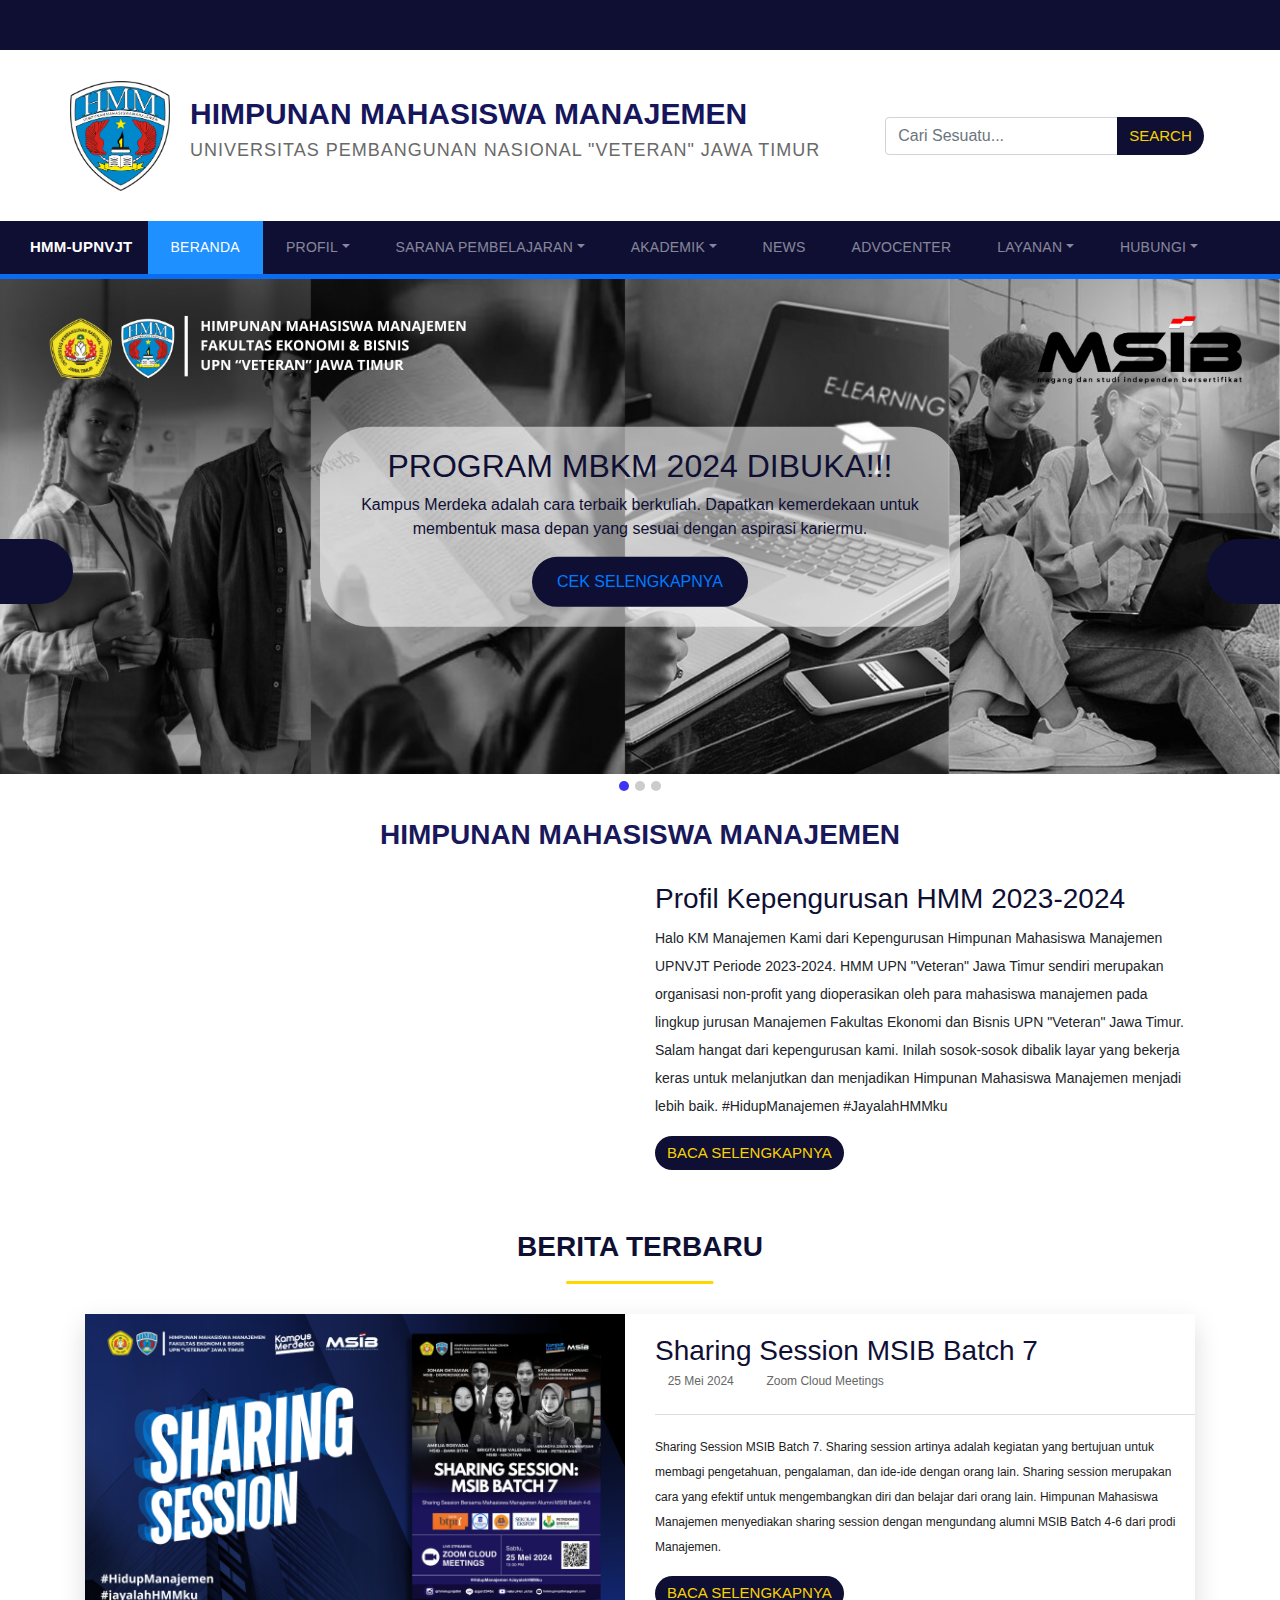
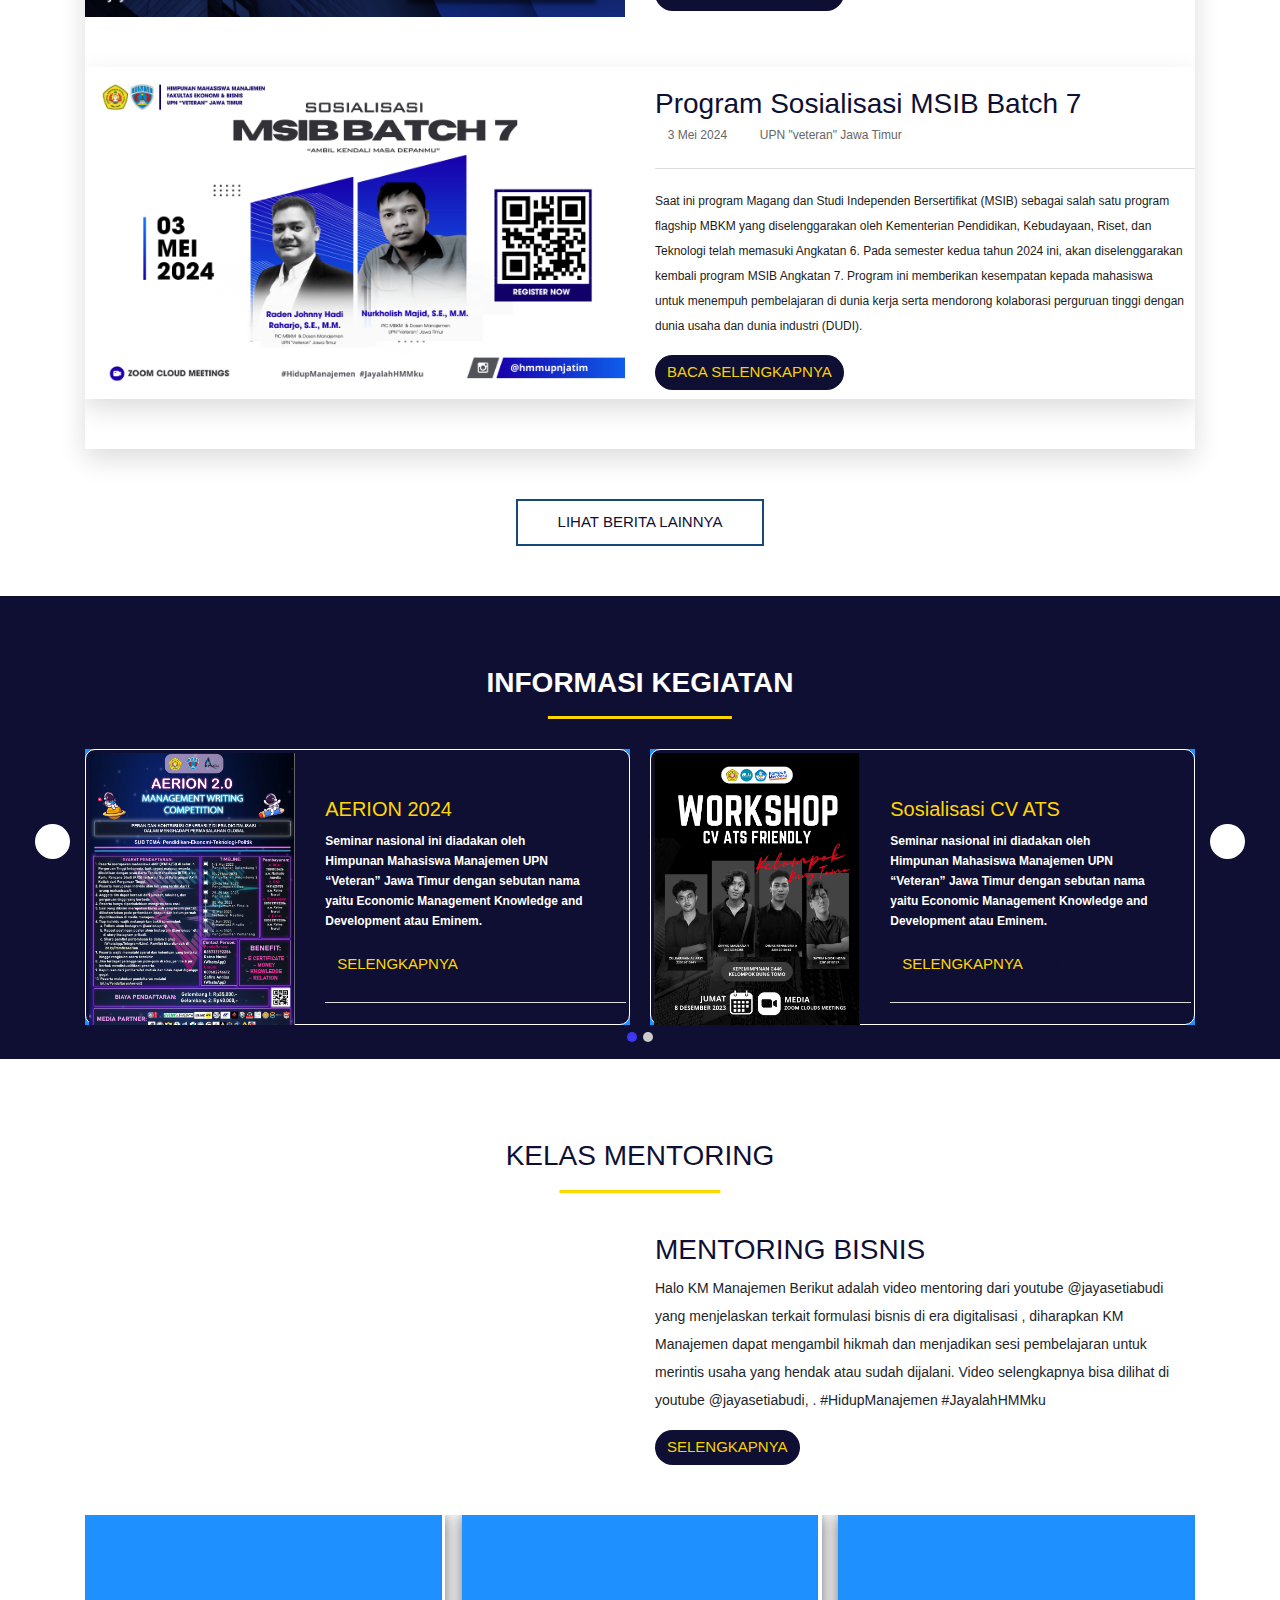
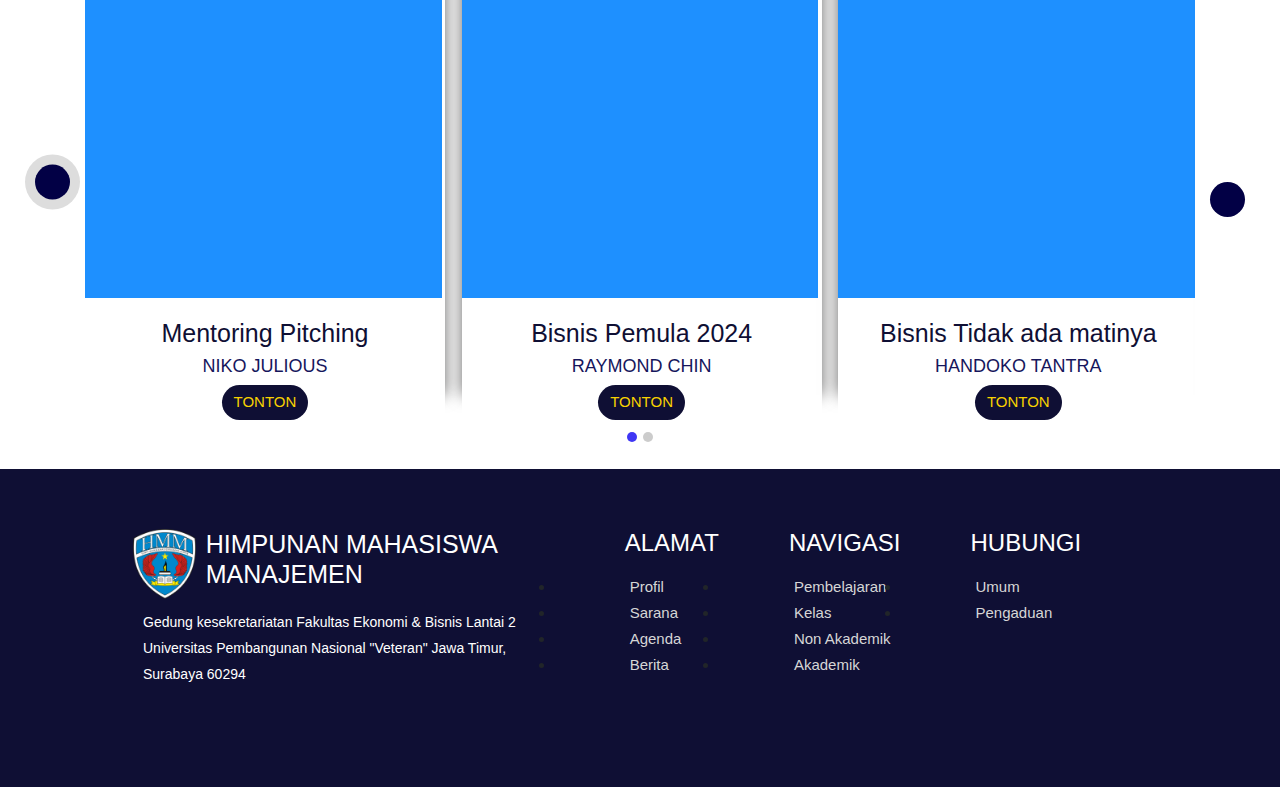
==== commit 74daca81: "Update index.html" ====
--- a/index.html
+++ b/index.html
@@ -14,7 +14,7 @@
     <!-- style css custom kita -->
     <link rel="stylesheet" href="assets/css/style.css">
     <link href="//maxcdn.bootstrapcdn.com/font-awasome/5.11.1/css/font-awasome.min.css" rel="stylesheet">
-    <link rel='stylesheet' id='menu-animation-css' href="assets/assets/css/menu-animation.css" media='all' />
+    <link rel='stylesheet' id='menu-animation-css' href="assets/css/menu-animation.css" media='all' />
     <script src="https://kit.fontawesome.com/9b095ed5fc.js" crossorigin="anonymous"></script>
     <script src="https://unpkg.com/@phosphor-icons/web"></script>
     <script src="https://cdn.jsdelivr.net/npm/bootstrap@5.0.2/dist/js/bootstrap.bundle.min.js" integrity="sha384-MrcW6ZMFYlzcLA8Nl+NtUVF0sA7MsXsP1UyJoMp4YLEuNSfAP+JcXn/tWtIaxVXM" crossorigin="anonymous"></script>
@@ -549,11 +549,11 @@
 	<script src="https://cdn.jsdelivr.net/npm/bootstrap@5.0.2/dist/js/bootstrap.min.js" ></script>
 	<script src="js/owl.carousel.min.js"></script>
 	<script src="js/script.js"></script>
- <script src="assets/js/jquery-3.3.1.slim.min.js"></script>
- <script src="assets/js/bootstrap.min.js"></script>
- <script src="assets/js/owl.carousel.min.js"></script>
- <script src="assets/js/main.js"></script>
- <script src="assets/js/fontawesome.min.js"></script>
+ <script src="js/jquery-3.3.1.slim.min.js"></script>
+ <script src="js/bootstrap.min.js"></script>
+ <script src="js/owl.carousel.min.js"></script>
+ <script src="js/main.js"></script>
+ <script src="js/fontawesome.min.js"></script>
  <script type="module" src="https://unpkg.com/ionicons@5.5.2/dist/ionicons/ionicons.esm.js"></script>
  <script nomodule src="https://unpkg.com/ionicons@5.5.2/dist/ionicons/ionicons.js"></script>
  <script src="https://unpkg.com/swiper@8/swiper-bundle.min.js"></script>
--- a/assets/css/style.css
+++ b/assets/css/style.css
@@ -0,0 +1,1168 @@
+body {
+    font-family: "Monstserrat", 'Segoe UI', Tahoma, Geneva, Verdana, sans-serif;  
+}
+
+:root {
+    --bg-color: #1f242d;
+    --second-bg-color: #323946;
+    --text-color: #fff;
+    --main-color: #2849dc;
+}
+
+#topbar {
+    background-color: rgb(15, 15, 52);
+    color: #fff;
+    height: 50px;
+    line-height: 50px;
+}
+
+.top-contact, .sosmed {
+    list-style: none;
+    transition: all .40s ease;
+}
+
+#topbar li {
+    display: inline-block;
+    transition: all .40s ease;
+}
+
+#topbar li a {
+    color: #fff;
+    display: inline-block;
+    padding: 0 20px;
+    transition: all .40s ease;
+}
+
+#topbar li a i {
+    color: gold;
+    margin-right: 5px;
+    transition: all .40s ease;
+}
+
+#topbar .sosmed li a {
+    padding: 0 5px;
+    color: #fff;
+    transition: all .40s ease;
+}
+/* ukuran tablet */
+
+@media screen and (max-width: 768px) {
+    #topbar .top-contact{
+        display: flex;
+        align-items: center;
+    }
+}
+
+/* ukuran mobile */
+
+@media screen and (max-width: 576px) {
+    #topbar .top-contact{
+        font-display: flex;
+        align-items: center;
+    }
+}
+
+
+@media screen and (max-width: 768px){
+    #topbar li a i,
+    #topbar .sosmed li a,
+    #topbar li a {
+        display: flex;
+        align-items: baseline;
+    }
+}
+
+@media screen and (max-width: 576px) {
+    #topbar li a i,
+    #topbar li a{
+        display: flex;
+        align-items: center;
+    }
+}
+
+
+@media screen and (max-width: 576px) {
+    #topbar .sosmed li a {
+        display: none;
+    }
+    
+}
+
+
+/* css untuk header */ 
+
+header{
+    padding: 30px 0;
+}
+
+.brand {
+    display: flex;
+}
+
+.brand img {
+    margin-right: 20px;
+    height: 110px;
+    width: 100px;
+}
+
+.brand .brand-name h1 {
+    margin-top: 15px;
+    font-weight: bold;
+    font-size: 30px;
+    color: rgb(22, 22, 92);
+    text-transform: uppercase;
+}
+
+.brand .brand-name h3 {
+    font-size: 18px;
+    font-family: Raleway, 'Segoe UI', Tahoma, Geneva, Verdana, sans-serif;
+    text-transform: uppercase;
+    color: rgb(105, 105, 105);
+    letter-spacing: 1px;
+}
+
+.pembungkus-searchbox {
+    display: flex;
+    align-items: center;
+    left: 50px;
+    color: gold;
+}
+
+.searcbox {
+    width: 100%;
+    left: 30px;
+}
+
+.btn.btn-utama {
+    background-color: rgb(15, 15, 52);
+    color: gold;
+    text-transform: uppercase;
+    font-weight: 400;
+}
+
+@media (max-width: 576px){
+    .brand,
+    .brand img{
+        display: flex;
+        margin-left: 10px;
+        margin-top: -10px;
+        margin-bottom: -10px;
+    }
+}
+
+
+@media (max-width: 576px) {
+    .brand .brand-name h1 {
+        font-size: 22px;
+        margin-top: 10px;
+        font-weight: bold;
+        font-family: 'Segoe UI', Tahoma, Geneva, Verdana, sans-serif;
+    }
+}
+
+@media (max-width: 576px) {
+    .brand .brand-name h3 {
+        font-family: 'Segoe UI', Tahoma, Geneva, Verdana, sans-serif;
+        font-size: 10px;
+        margin-right: 20px;
+        font-weight: bold;
+        color: #1f242d;
+    }
+}
+
+@media (max-width: 576px) {
+    .pembungkus-searchbox,
+    .searcbox {
+        display: none;
+    }
+}
+
+
+
+/* css untuk menuuuu */
+
+
+/* css untuk menu / navbar */
+
+.navbar-brand {
+    font-size: 15px;
+    font-weight: bold;
+    margin-left: 15px;
+    margin-right: 15px;
+}
+
+.navbar {
+    padding: 0%;
+    font-size: 14px;
+    text-transform: uppercase;
+    font-weight: 400;
+    letter-spacing: 0.25px;
+    border-bottom: 5px solid #086df2;
+}
+
+.bg-biru {
+    background-color: rgb(15, 15, 52);
+    color: #fff;
+}
+
+
+.navbar-light .navbar-nav .nav-link {
+    color: #fff;
+}
+
+.navbar-light .navbar-nav .active>.nav-link,
+.navbar-light .navbar-nav .nav-link.active,
+.navbar-light .navbar-nav .nav-link.show,
+.navbar-light .navbar-nav .show>.nav-link {
+    background-color: rgb(255, 199, 30);
+    color: #fff;
+}
+
+.active {
+    background-color: dodgerblue;
+    color: rgb(15, 15, 52);
+}
+
+.nav-item {
+    padding: 8px 15px;
+}
+
+.nav-item:hover {
+    cursor: pointer;
+    background-color: dodgerblue;
+    color: #d4c112;
+}
+
+.navbar ul {
+    display: flex;
+    list-style: none;
+}
+
+.navbar ul li a {
+    text-decoration: none;
+}
+
+.navbar ul li a:hover {
+    background-color: dodgerblue;
+    color: #fff;
+}
+
+/* ukuran tablet */
+
+@media screen and (max-width: 768px) {
+    nav ul {
+        width: 50%;
+    }
+}
+
+/* ukuran mobile */
+
+@media screen and (max-width: 576px) {
+    nav ul {
+        display: none;
+    }
+}
+
+/* hamburger menu */
+
+.navbar .action_btn a {
+    text-decoration: none;
+    color: #fff;
+    margin-right: 30px;
+}
+
+
+.navbar .toggle_btn {
+    color: #fff;
+    font-size: 1.5rem;
+    margin-left: 10px;
+    cursor: pointer;
+    display: none;
+}
+
+.navbar .action_btn {
+    background-color: #086df2;
+    color: #fff;
+    padding: 0.5rem 1rem;
+    border: none;
+    outline: none;
+    border-radius: 20px;
+    font-size: 0.8rem;
+    font-weight: bold;
+    cursor: pointer;
+    transition: scale 0.2 ease;
+}
+
+.navbar .action_btn:hover {
+    background-color: #0003c1;
+    color: #fff;
+    scale: 1.05;
+}
+
+.navbar .action_btn:active {
+    scale: 0.95;
+}
+
+/* dropdown menu */
+
+.navbar .dropdown-menu{
+    position: absolute;
+    right: 2rem;
+    top: 60px;
+    width: 250px;
+    background-color: #ffffff;
+    backdrop-filter: blur(15px);
+    border-radius: 10px;
+    overflow: hidden;
+    transition: height .2s cubic-bezier(0.175, 0.885, 0.32, 1.275);
+}
+
+.navbar .dropdown-menu .action_btn {
+    width: 100%;
+    display: flex;
+    justify-content: center;
+}
+
+/* responsive design */
+
+@media (max-width: 992px) {
+    .nabar .action_btn {
+        display: none;
+    }
+
+    .navbar .toggle_btn {
+        display: block;
+    }
+}
+
+.navbar .menu-toggle span:nth-last-child(2){
+    transform-origin: 0 0;
+}
+
+.nabar .menu-toggle span:nth-child(4)
+
+.navbrand .menu-toggle input:checked ~ span:nth-last-child(2) {
+    background-color: #fff;
+    transform: rotate(45deg) translate(-1px, -1px);
+}
+
+.navbrand .menu-toggle input:checked ~ span:nth-last-child(4) {
+    background-color: #fff;
+    transform: rotate(-45deg) translate(-1px 0px);
+}
+
+.navbrand .menu-toggle input:checked ~ span:nth-last-child(3) {
+    opacity: 0;
+    transform: scale(0);
+}
+
+@media screen and (max-width: 576px) {
+    .menu-toggle {
+        display: flex;
+    }
+}
+
+/* css github */
+
+@media only screen and (max-width:760px){
+    .menu.icon {
+        font-size: 24px;
+        display: flex;
+        align-items: center;
+}
+    }
+
+
+
+/*css untuk slider hero area */
+
+#hero-area {
+    position: relative;
+}
+
+#hero-area .slider-item-content {
+    position: absolute;
+    top: 50%;
+    left: 50%;
+    transform: translate(-50%, -50%);
+    background-color: #ffffff8a;
+    padding: 20px;
+    text-align: center;
+    border-radius: 50px 50px 50px 50px;
+}
+
+#slider-hero-nav .owl-prev,
+#slider-hero-nav .owl-next {
+    position: absolute;
+    top: 50%;
+    z-index: 10;
+    border: none;
+    background-color: rgb(15, 15, 52);
+    color: #fff;
+    outline: none;
+    padding: 10px 25px;
+    font-size: 30px;
+    transition: background-color 0.3%;
+}
+
+#slider-hero-nav .owl-prev {
+    left: 0px;
+    border-radius: 0 50px 50px 0;
+}
+
+#slider-hero-nav .owl-next {
+    right: 0px;
+    border-radius: 50px 0 0 50px;
+}
+
+#slider-hero-nav .owl-prev:hover,
+#slider-hero-nav .owl-next:hover {
+    cursor: pointer;
+    background-color: gold;
+}
+
+.btn.btn-utama {
+    font-weight: 700;
+    font-size-adjust: inherit;
+    border-radius: 50px 50px 50px 50px;
+}
+
+.btn.btn-utama:hover {
+    cursor: pointer;
+    background-color: rgb(0, 0, 168);
+    color: rgb(255, 200, 0);
+}
+
+.video-wrapper iframe {
+    position: absolute;
+    top: 0;
+    left: 0;
+    width: 100%;
+    height: 100%;
+}
+
+@media screen and (max-width: 576px){
+    #hero-area .slider-item-content{
+        position: absolute;
+        top: 50%;
+        left: 50%;
+        padding: 5px;
+        transform: translate(-50%, -50%);
+        background-color: #ffffff8a;
+        text-align: center;
+        border-radius: 20%;
+
+    }
+}
+
+@media screen and (max-width: 576px){
+    #hero-area .slider-item-content h2{
+        font-size: 10px;
+        margin-top: 10px;
+        font-weight: bold;
+        margin-left: 20px;
+        margin-right: 20px;
+    }
+}
+
+@media screen and (max-width: 576px){
+    #hero-area .slider-item-content p{
+        font-size: 10px;
+        line-height: 15px;
+        margin-bottom: 5px;
+        display: none;
+    }
+}
+
+
+@media screen and (max-width: 576px){
+    .btn .btn-utama,
+    #hero-area .btn,
+    #hero-area .btn-utama {
+        font-size: 5px;
+        font-weight: bold;
+        color: #fff;
+        font-size-adjust: var(--main-color);
+        border-width: -px;
+    }
+}
+
+@media screen and (max-width: 576px) {
+    #slider-hero-nav .owl-prev,
+    #slider-hero-nav .owl-next {
+        position: absolute;
+        top: 80px;
+        z-index: 10;
+        margin-bottom: 50px;
+        border: none;
+        background-color: rgb(15, 15, 52);
+        color: #fff;
+        outline: none;
+        font-size: 15px;
+        padding: 10px;
+        transition: background-color 0.3%;
+    }
+}
+
+/* css untuk section profil kepengurusan */ 
+
+.video-wrapper iframe {
+    position: absolute;
+    top: 0;
+    left: 0;
+    width: 100%;
+    height: 100%;
+}
+
+#profil h2 {
+    margin: 20px;
+    margin-bottom: 50px;
+    align-items: center;
+    text-align: center;
+}
+
+#profil h2 {
+    color: rgb(24, 24, 91);
+    font-size: 28px;
+    font-weight: bold;
+    margin-bottom: 30px;
+    text-transform: uppercase;
+}
+
+#profil h2::after {
+    position: absolute;
+    content: "";
+    width: 60%;
+    height: 3px;
+    bottom: -20px;
+    left: 50%;
+    transform: translateX(-50%)
+}
+
+#profil h3 {
+    color: rgb(15, 15, 52);
+    font-size: 28px;
+    font-weight: 500;
+}
+
+#profil p {
+    font-size: 14px;
+    font-family: Raleway, sans-serif;
+    font-size: 500;
+    line-height: 28px;
+}
+
+/* css untuk section berita */
+
+#berita {
+    min-height: 250px;
+}
+
+.section-item {
+    margin: 50px 0;
+    box-shadow: 0 10px 25px #ddd;
+    min-height: 260px;
+    overflow: hidden;
+    background-color: #fffffff9;
+}
+
+.section-item-thumbnail {
+    max-width: 100%;
+    width: 100%;
+    object-fit: cover;
+}
+
+.section-tittle {
+    margin-top: 60px;
+    text-align: center;
+}
+
+.section-tittle h2 {
+    position: relative;
+    display: inline-block;
+    margin: 0 auto;
+    font-size: 28px;
+    text-transform: uppercase;
+    color: rgb(15, 15, 52);
+    font-weight: 600;
+}
+
+.section-tittle h2:after {
+    position: absolute;
+    content: "";
+    width: 60%;
+    height: 3px;
+    background-color: gold;
+    bottom: -20px;
+    left: 50%;
+    transform: translateX(-50%)
+}
+
+.section-item-tittle {
+    border-bottom: 1px solid #ddd;
+    padding-bottom: 20px;
+    margin-bottom: 20px;
+    margin-top: 20px;
+    font-weight: bold;
+}
+
+.section-item-tittle h3 {
+    margin-bottom: 0%;
+
+}
+.section-item-tittle {
+    font-size: 18px;
+    color: rgb(15, 15, 52);
+    line-height: 25px;
+    font-weight: 600;
+    padding-right: 40px;
+}
+
+.section-item-tittle span {
+    font-size: 12px;
+    color: #666;
+    font-weight: 500;
+}
+
+.section-item-tittle span i {
+    position: relative;
+    margin-right: 0px;
+}
+
+.section-item-tittle span:first-of-type {
+    margin-right: 15px;
+}
+
+.section-item-body p {
+    font-size: 12px;
+    line-height: 25px;
+    color: #1c1c1c;
+    margin-right: 10px;
+}
+
+/* css untuk tbl selengkapnya */
+
+.tombol-selengkapnya {
+    text-align: center;
+}
+
+.btn.btn-more {
+    font-size: 15px;
+    text-transform: uppercase;
+    font-weight: 500;
+    color: rgb(15, 15, 52);
+    text-align: center;
+    display: inline-block;
+    border: 2px solid #15477A;
+    border-radius: 0%;
+    padding: 10px 40px;
+    margin-bottom: 50px;
+}
+
+.btn.btn-more:hover {
+    cursor: pointer;
+    background-color: rgb(15, 15, 52);
+    color: #fff;
+}
+
+/* css untuk mentoring */
+
+#mentoring {
+    margin-bottom: 50px;
+}
+
+#mentoring .section-tittle {
+    margin-bottom: 30px;
+    font-weight: 600;
+}
+
+.video-wrapper iframe {
+    position: absolute;
+    top: 0;
+    left: 0;
+    width: 100%;
+}
+
+@media screen and (max-width: 576px) {
+    .video-wrapper iframe {
+        width: 100%;
+        height: auto;
+        position: relative;
+        object-fit: cover;
+        top: 0;
+        right: 0;
+        padding: 0;
+    }
+}
+
+#mentoring h2 {
+    margin: 20px;
+    margin-bottom: 50px;
+    align-items: center;
+    text-align: center;
+}
+
+#mentoring h2 {
+    color: rgb(15, 15, 52);
+    font-size: 28px;
+    font-weight: 500;
+    margin-bottom: 30px;
+    text-transform: uppercase;
+}
+
+#mentoring h2::after {
+    position: absolute;
+    content: "";
+    width: 60%;
+    height: 3px;
+    background-color: gold;
+    bottom: -20px;
+    left: 50%;
+    transform: translateX(-50%)
+}
+
+#mentoring h3 {
+    color: rgb(15, 15, 52);
+    font-size: 28px;
+    font-weight: 500;
+}
+
+
+#mentoring p {
+    font-size: 14px;
+    font-family: Raleway, sans-serif;
+    font-size: 500;
+    line-height: 28px;
+}
+
+#mentoring
+
+/* css untuk slider kelas */
+
+#kelas .owl-item {
+    padding: 20px 20px;
+    background-color: #ffffff;
+}
+
+#kelas .section-item-slider {
+    height: 480px;
+    width: 360px;
+    box-shadow: 0 0 15px #686767;
+    position: relative;
+    margin-bottom: 30px;
+}
+
+#kelas .foto-kelas {
+    height: 100%;
+    object-fit: cover;
+}
+
+#kelas .section-item-caption {
+    position: absolute;
+    bottom: -40px;
+    background-color: #fff;
+    color: rgb(15, 15, 52);
+    display: block;
+    width: 100%;
+    text-align: center;
+    font-weight: 700;
+    padding: 20px 10px 15px;
+}
+
+#kelas .section-item-caption h5 {
+    color: rgb(15, 15, 52);
+    font-size: 25px;
+}
+
+#kelas .section-item-caption h6 {
+    font-size: 18px;
+    color: rgb(22, 22, 92);
+    text-transform: uppercase;
+}
+
+#slider-tools-3 .owl-next,
+#slider-tools-3 .owl-prev {
+    position: relative;
+}
+
+#slider-tools-3 .owl-next {
+    position: absolute;
+    content: "";
+    top: 50%;
+    right: -50px;
+    z-index: 20;
+    background-color: #020045;
+    border: none;
+    height: 35px;
+    width: 35px;
+    color: #fff;
+    border-radius: 50px;
+    outline: none;
+}
+
+#slider-tools-3 .owl-prev {
+    position: absolute;
+    content: "";
+    transform: translateY(-50%);
+    top: 50%;
+    left: -50px;
+    z-index: 20;
+    background-color: #020045;
+    border: none;
+    height: 35px;
+    width: 35px;
+    color: #fff;
+    border-radius: 50px;
+    outline: none;
+    box-shadow: 0 0 0 10px #ddd;
+    margin-bottom: 30px;
+}
+
+#slider-tools-3 .owl-next:hover,
+#slider-tools-3 .owl-prev:hover {
+    cursor: pointer;
+    background-color: gold;
+    color: black;
+}
+
+#kelas .video-wrapper iframe {
+    width: 100%;
+    height: 100%;
+}
+
+#kelas .video-wrapper {
+    width: 100%;
+    height: auto;
+}
+
+@media screen and (max-width: 576px) {
+    #kelas {
+        display: none;
+    }
+    
+}
+
+/* css untuk program kerja */
+
+#program-kerja {
+    background-color: rgb(15, 15, 52);
+    padding: 10px 00;
+    margin-bottom: 50px;
+}
+
+#program-kerja .section-tittle h2 {
+    color: #fff;
+    margin-bottom: 50px;
+}
+
+#program-kerja .section-item-slider {
+    box-shadow: none;
+    border: 1px solid #fff;
+    border-radius: 10px;
+    background-color: rgb(15, 15, 52);
+}
+
+#program-kerja .section-item-slider{
+    height: 276px;
+    padding: 3px;
+}
+
+#program-kerja .section-item-tittle h3 {
+    font-size: 20px;
+    font-weight: 500;
+    margin-top: 10px;
+    color: gold;
+    transition: all .40 ease;
+}
+
+#program-kerja .section-item-tittle h3:hover {
+    transition: all .40 ease;
+}
+
+#program-kerja .section-item-tittle p {
+    margin-top: 10px;
+    font-size: 12px;
+    color: #fff;
+    line-height: 20px;
+}
+
+#program-kerja .section-item-tittle .btn.btn-utama {
+    color: gold;
+    border: gold;
+    transition: all .40 ease;
+}
+
+#program-kerja .section-item-tittle .btn.btn-utama i{
+    margin-left: 10px;
+    transition: all .40 ease;
+}
+
+#program-kerja .img-fluid {
+    height: 100%;
+    object-fit: cover;
+    transition: all .40 ease;
+}
+
+.btn.btn-utama {
+    text-align: center;
+    border: #fff;
+    color: #f8d200;
+    font-size: 15px;
+    font-weight: 500;
+    transition: all .40 ease;
+}
+
+.foto-program-kerja {
+    height: 100%;
+    object-fit: cover;
+    transition: all .40 ease;
+}
+
+.section-body {
+    position: relative;
+}
+
+#slider-tools-2 .owl-next,
+#slider-tools-2 .owl-prev {
+    position: absolute;
+    background-color: #fff;
+    top: 25%;
+    right: -3%;
+    z-index: 20;
+    border: none;
+    height: 35px;
+    width: 35px;
+    outline: none;
+    border-radius: 50%;
+    transition: background-color 0.3s;
+}
+
+#slider-tools-2 .owl-prev {
+    left: -50px;
+}
+
+#slider-tools-2 .owl-next {
+    right: -50px;
+}
+
+#slider-tools-2 .owl-next:hover,
+#slider-tools-2 .owl-prev:hover {
+    cursor: pointer;
+    background-color: gold;
+}
+
+@media screen and (max-width: 576px) {
+    #progam-kerja,
+    #program-kerja .img-fluid {
+        margin-bottom: 20px;
+        object-fit: cover;
+    }
+}
+
+@media screen and (max-width: 576px) {
+    .section-body {
+        align-items: center;
+    }
+}
+
+@media screen and (max-width: 760px) {
+    #progam-kerja,
+    #program-kerja .img-fluid 
+    #program-kerja .section-item-tittle .btn.btn-utama
+     {
+        margin-bottom: 20px;
+        object-fit: cover;
+    }
+}
+
+/*slider baru */
+
+html {
+    scroll-behavior: smooth;
+  }
+.proker-slider .body {
+    font-family: 'Noto Sans HK', sans-serif;
+    background: #fff;
+  }
+  .proker-slider {
+    margin-bottom: 30px;
+    position: relative;
+  }
+  .proker-slider .owl-item.active.center .slider-card {
+    transform: scale(1.15);
+    opacity: 1;
+    background: #110053; /* fallback for old browsers */
+    background: -webkit-linear-gradient(to bottom, #180182, #000088); /* Chrome 10-25, Safari 5.1-6 */
+    background: linear-gradient(to bottom, #1d00c0, #004ff9); /* W3C, IE 10+/ Edge, Firefox 16+, Chrome 26+, Opera 12+, Safari 7+ */
+    color: #fff;
+  }
+  .slider-card {
+    background: #fff;
+    padding: 0px 0px;
+    margin: 50px 15px 90px 15px;
+    border-radius: 5px;
+    box-shadow: 0 15px 45px -20px rgb(0 0 0 / 73%);
+    transform: scale(0.9);
+    opacity: 0.5;
+    transition: all 0.3s;
+  }
+  .slider-card img {
+    border-radius: 5px 5px 0px 0px;
+  }
+  .owl-nav .owl-prev {
+    position: absolute;
+    top: calc(50% - 25px);
+    left: 0;
+    opacity: 1;
+    font-size: 30px !important;
+    z-index: 1;
+  }
+  .owl-nav .owl-next {
+    position: absolute;
+    top: calc(50% - 25px);
+    right: 0;
+    opacity: 1;
+    font-size: 30px !important;
+    z-index: 1;
+  }
+  .owl-dots {
+    text-align: center;
+  }
+  .owl-dots .owl-dot {
+    height: 10px;
+    width: 10px;
+    border-radius: 10px;
+    background: #ccc !important;
+    margin-left: 3px;
+    margin-right: 3px;
+    outline: none;
+  }
+  .owl-dots .owl-dot.active {
+    background: #3f36f4 !important;
+  }
+
+
+
+
+/* css untuk footer */
+
+.footer {
+    display: grid;
+    grid-template-columns: repeat(auto-fit, minmax(150px, auto));
+    background: rgb(15, 15, 52);
+    padding: 60px 10% 10px;
+    position: relative;
+    line-height: 10px;
+    left: 10;
+    right: 10;
+    margin-top: 20px;
+}
+
+.footer-content h4 {
+    color: #fff;
+    margin-bottom: 1.5rem;
+    font-size: 25x;
+    margin-left: 70px;
+}
+
+
+.footer-brand {
+    display: flex;
+    position: relative;
+    color: #fff;
+}
+
+.footer-brand img {
+    width: 70px;
+    height: 70px;
+    margin-right: 10px;
+    margin-left: -10px;
+}
+
+.footer-brand h1 {
+    display: flex;
+    position: relative;
+    color: #fff;
+    font-size: 25px;
+    margin-bottom: 10px;
+}
+
+.footer h3 {
+    color: #fff;
+    font-size: 14px;
+    line-height: 26px;
+    padding-bottom: 10px;
+    border-bottom: 1px dashed rgba(255, 255, 255, 0,5);
+    margin-top: 10px;
+}
+
+.footer-brand p {
+    position: relative;
+    color: #d6d6d6;
+    font-size: 20px;
+    font-weight: 600;
+    line-height: 25px;
+    text-transform: uppercase;
+    margin-top: 10px;
+}
+
+.footer-content li {
+    margin-bottom: 16px;
+}
+
+.footer-content li a {
+    display: block;
+    color: #d6d6d6;
+    font-size: 15px;
+    font-weight: 400;
+    transition: all .40s ease;
+    margin-left: 75px;
+}
+
+.footer-content li a:hover {
+    transform: translateY(-3px) translateX(-5px);
+    color: #fff;
+}
+
+.icons a {
+    display: inline-block;
+    font-size: 22px;
+    color: #d6d6d6;
+    margin-right: 17px;
+    transition: all .40 ease;
+    margin-bottom: 50px;
+}
+
+.icons a:hover {
+    color: #fff;
+    transform: translateY(-5px);
+    margin-bottom: 50px;
+} 
+
+@media (max-width:1690px){
+    footer{ 
+        padding: 50px 5% 40px;
+    }
+}
+
+@media (max-width:1120px){
+    footer{ 
+        display: grid;
+        grid-template-columns: repeat(auto-fit, minmax(150px, auto));
+        gap: 1.5rem;
+    }
+}
+
+@media (max-width:700px){
+    footer{ 
+        display: grid;
+        grid-template-columns: repeat(auto-fit, minmax(150px, auto));
+        gap: 1.5rem;
+    }
+}
+
+
+
+
+
+
--- a/assets/css/menu-animation.css
+++ b/assets/css/menu-animation.css
@@ -0,0 +1 @@
+.ast-desktop .astra-menu-animation-slide-up>.menu-item>.astra-full-megamenu-wrapper,.ast-desktop .astra-menu-animation-slide-up>.menu-item>.sub-menu,.ast-desktop .astra-menu-animation-slide-up>.menu-item>.sub-menu .sub-menu{opacity:0;visibility:hidden;transform:translateY(.5em);transition:visibility .2s ease,transform .2s ease}.ast-desktop .astra-menu-animation-slide-up>.menu-item .menu-item.focus>.sub-menu,.ast-desktop .astra-menu-animation-slide-up>.menu-item .menu-item:hover>.sub-menu,.ast-desktop .astra-menu-animation-slide-up>.menu-item.focus>.astra-full-megamenu-wrapper,.ast-desktop .astra-menu-animation-slide-up>.menu-item.focus>.sub-menu,.ast-desktop .astra-menu-animation-slide-up>.menu-item:hover>.astra-full-megamenu-wrapper,.ast-desktop .astra-menu-animation-slide-up>.menu-item:hover>.sub-menu{opacity:1;visibility:visible;transform:translateY(0);transition:opacity .2s ease,visibility .2s ease,transform .2s ease}.ast-desktop .astra-menu-animation-slide-up>.full-width-mega.menu-item.focus>.astra-full-megamenu-wrapper,.ast-desktop .astra-menu-animation-slide-up>.full-width-mega.menu-item:hover>.astra-full-megamenu-wrapper{-js-display:flex;display:flex}.ast-desktop .astra-menu-animation-slide-down>.menu-item>.astra-full-megamenu-wrapper,.ast-desktop .astra-menu-animation-slide-down>.menu-item>.sub-menu,.ast-desktop .astra-menu-animation-slide-down>.menu-item>.sub-menu .sub-menu{opacity:0;visibility:hidden;transform:translateY(-.5em);transition:visibility .2s ease,transform .2s ease}.ast-desktop .astra-menu-animation-slide-down>.menu-item .menu-item.focus>.sub-menu,.ast-desktop .astra-menu-animation-slide-down>.menu-item .menu-item:hover>.sub-menu,.ast-desktop .astra-menu-animation-slide-down>.menu-item.focus>.astra-full-megamenu-wrapper,.ast-desktop .astra-menu-animation-slide-down>.menu-item.focus>.sub-menu,.ast-desktop .astra-menu-animation-slide-down>.menu-item:hover>.astra-full-megamenu-wrapper,.ast-desktop .astra-menu-animation-slide-down>.menu-item:hover>.sub-menu{opacity:1;visibility:visible;transform:translateY(0);transition:opacity .2s ease,visibility .2s ease,transform .2s ease}.ast-desktop .astra-menu-animation-slide-down>.full-width-mega.menu-item.focus>.astra-full-megamenu-wrapper,.ast-desktop .astra-menu-animation-slide-down>.full-width-mega.menu-item:hover>.astra-full-megamenu-wrapper{-js-display:flex;display:flex}.ast-desktop .astra-menu-animation-fade>.menu-item>.astra-full-megamenu-wrapper,.ast-desktop .astra-menu-animation-fade>.menu-item>.sub-menu,.ast-desktop .astra-menu-animation-fade>.menu-item>.sub-menu .sub-menu{opacity:0;visibility:hidden;transition:opacity ease-in-out .3s}.ast-desktop .astra-menu-animation-fade>.menu-item .menu-item.focus>.sub-menu,.ast-desktop .astra-menu-animation-fade>.menu-item .menu-item:hover>.sub-menu,.ast-desktop .astra-menu-animation-fade>.menu-item.focus>.astra-full-megamenu-wrapper,.ast-desktop .astra-menu-animation-fade>.menu-item.focus>.sub-menu,.ast-desktop .astra-menu-animation-fade>.menu-item:hover>.astra-full-megamenu-wrapper,.ast-desktop .astra-menu-animation-fade>.menu-item:hover>.sub-menu{opacity:1;visibility:visible;transition:opacity ease-in-out .3s}.ast-desktop .astra-menu-animation-fade>.full-width-mega.menu-item.focus>.astra-full-megamenu-wrapper,.ast-desktop .astra-menu-animation-fade>.full-width-mega.menu-item:hover>.astra-full-megamenu-wrapper{-js-display:flex;display:flex}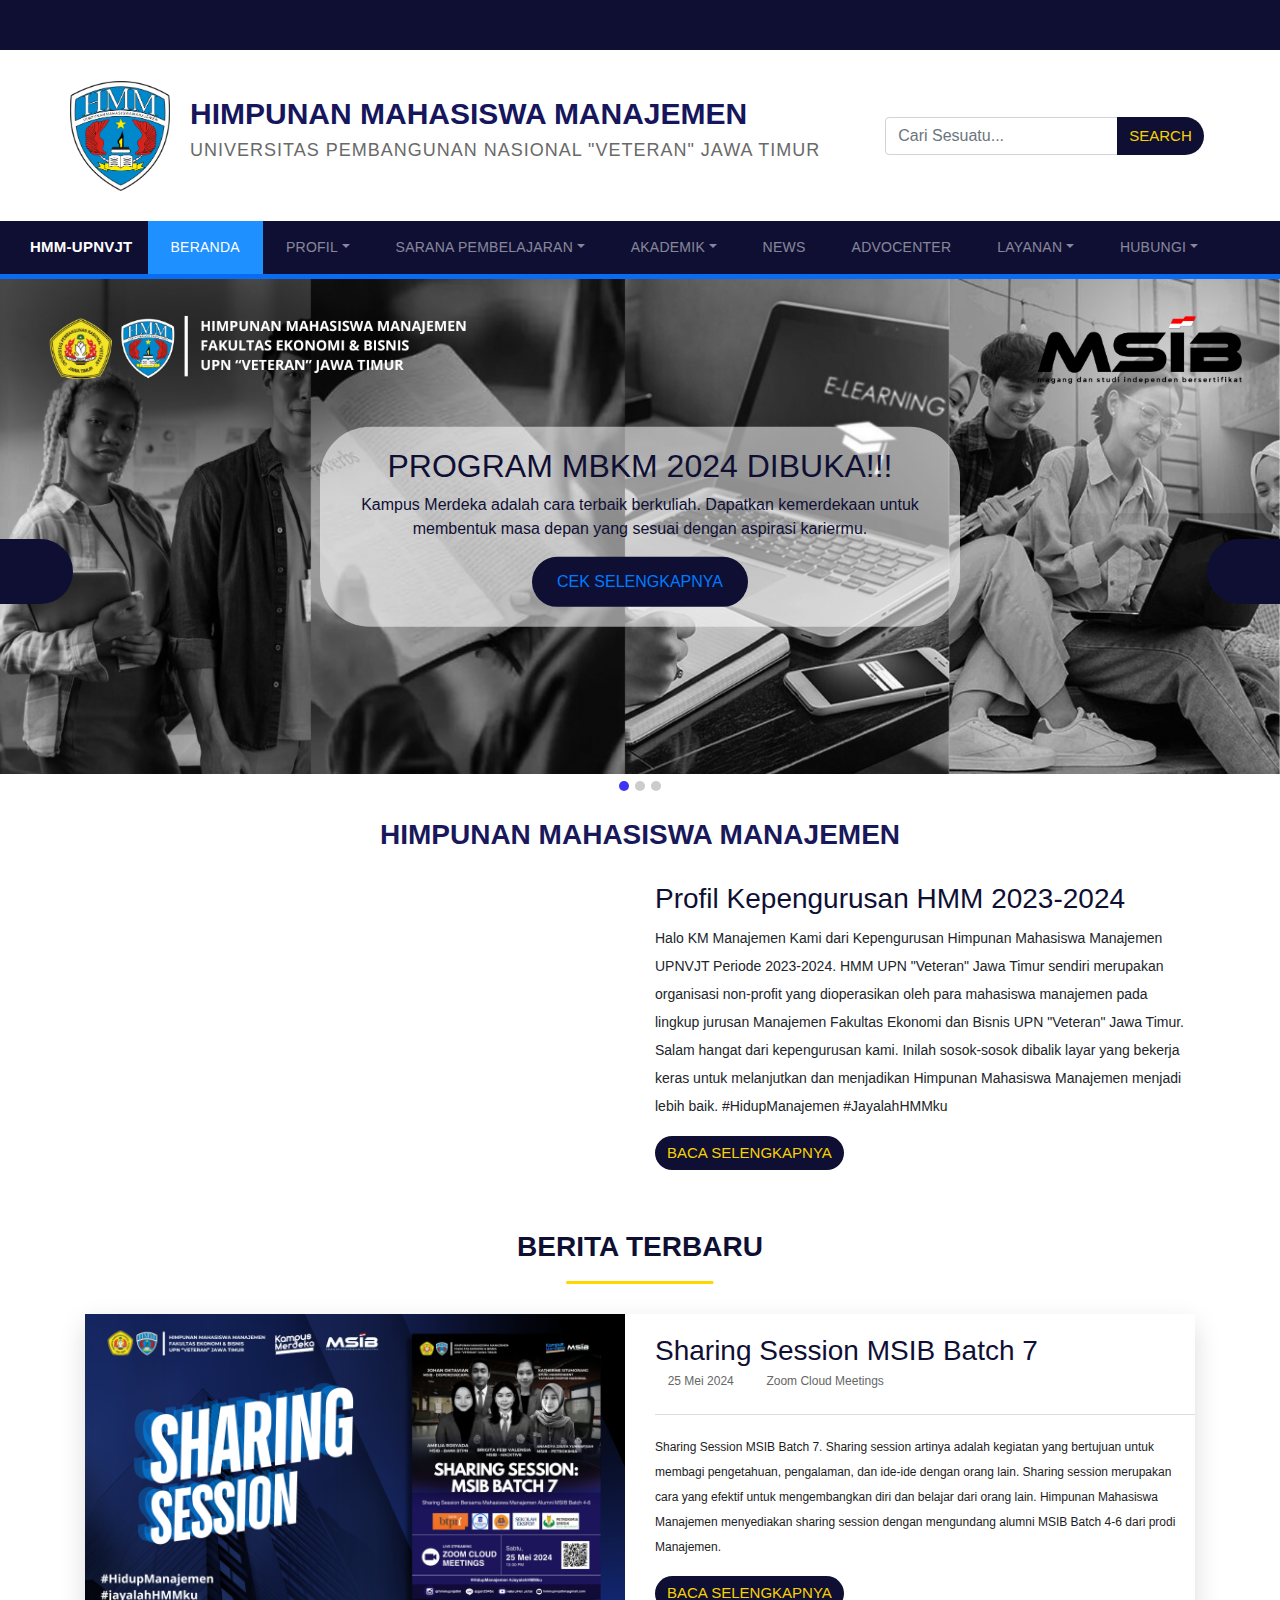
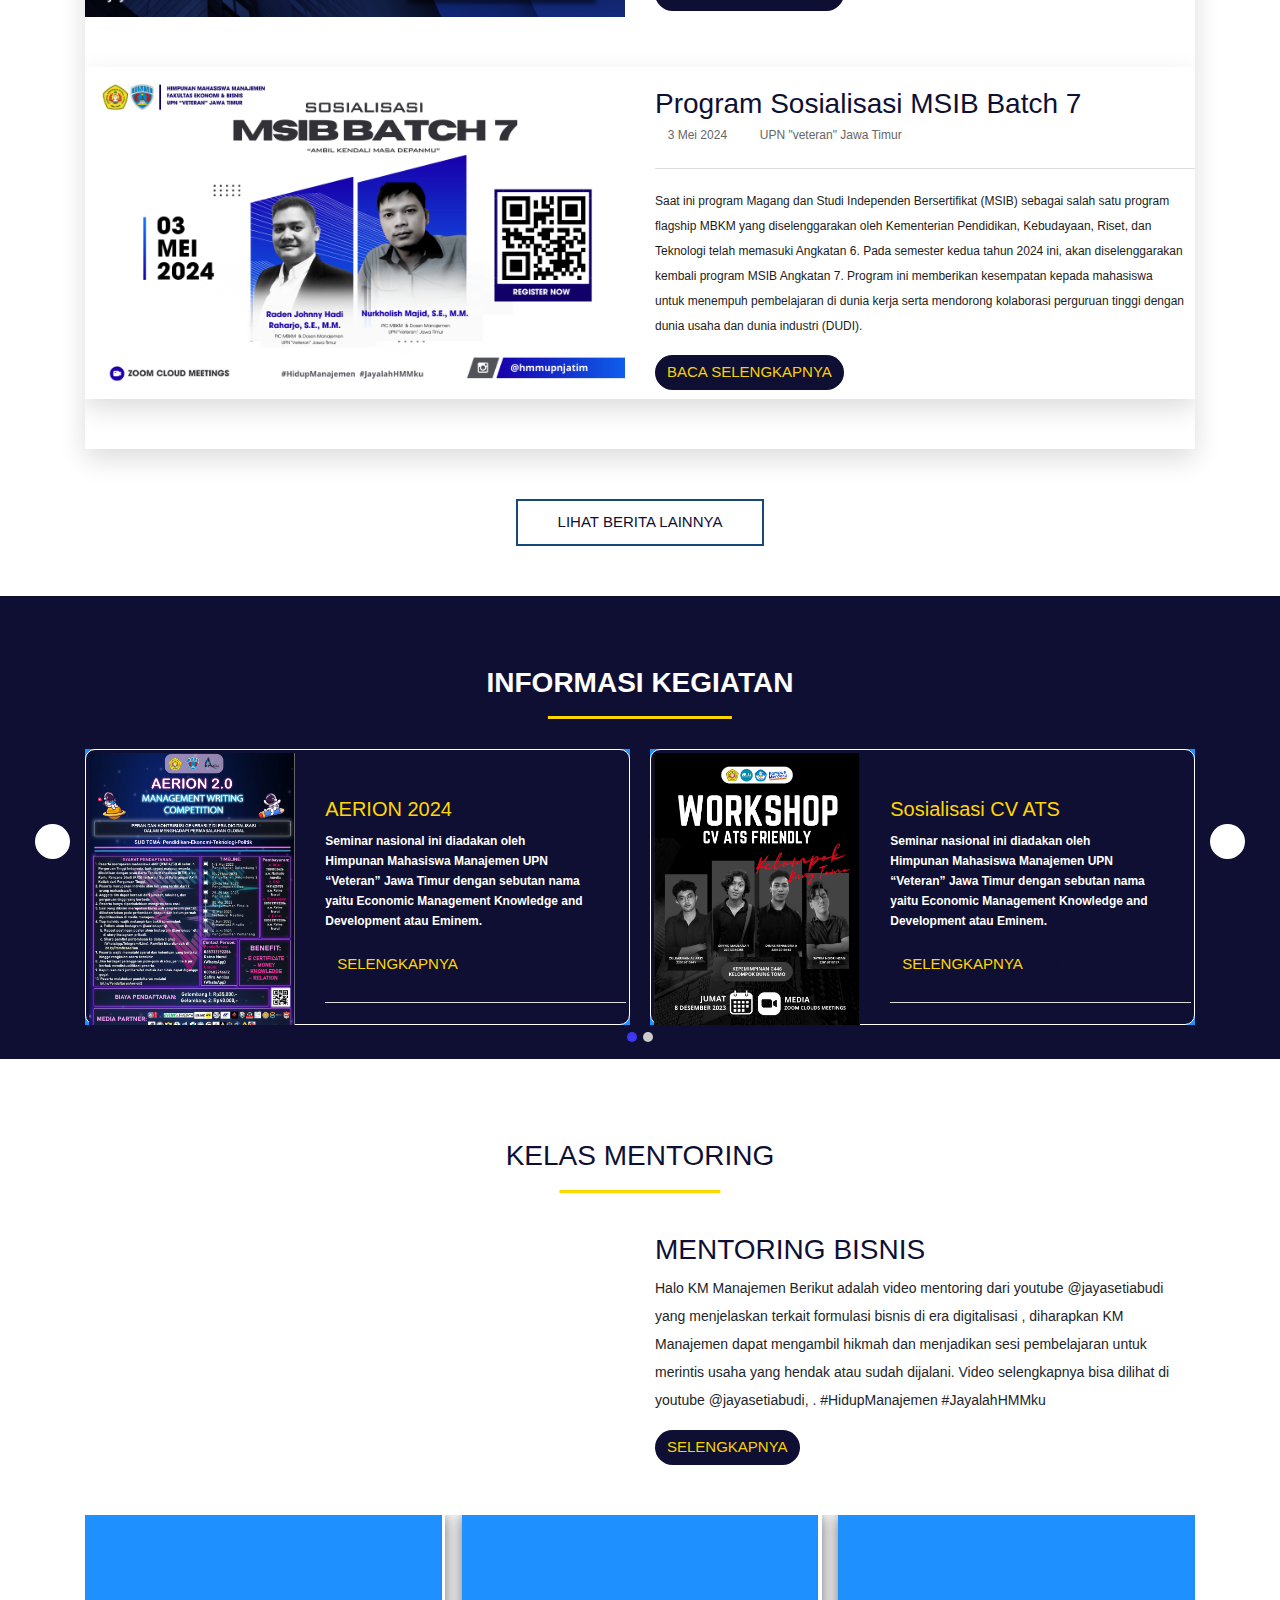
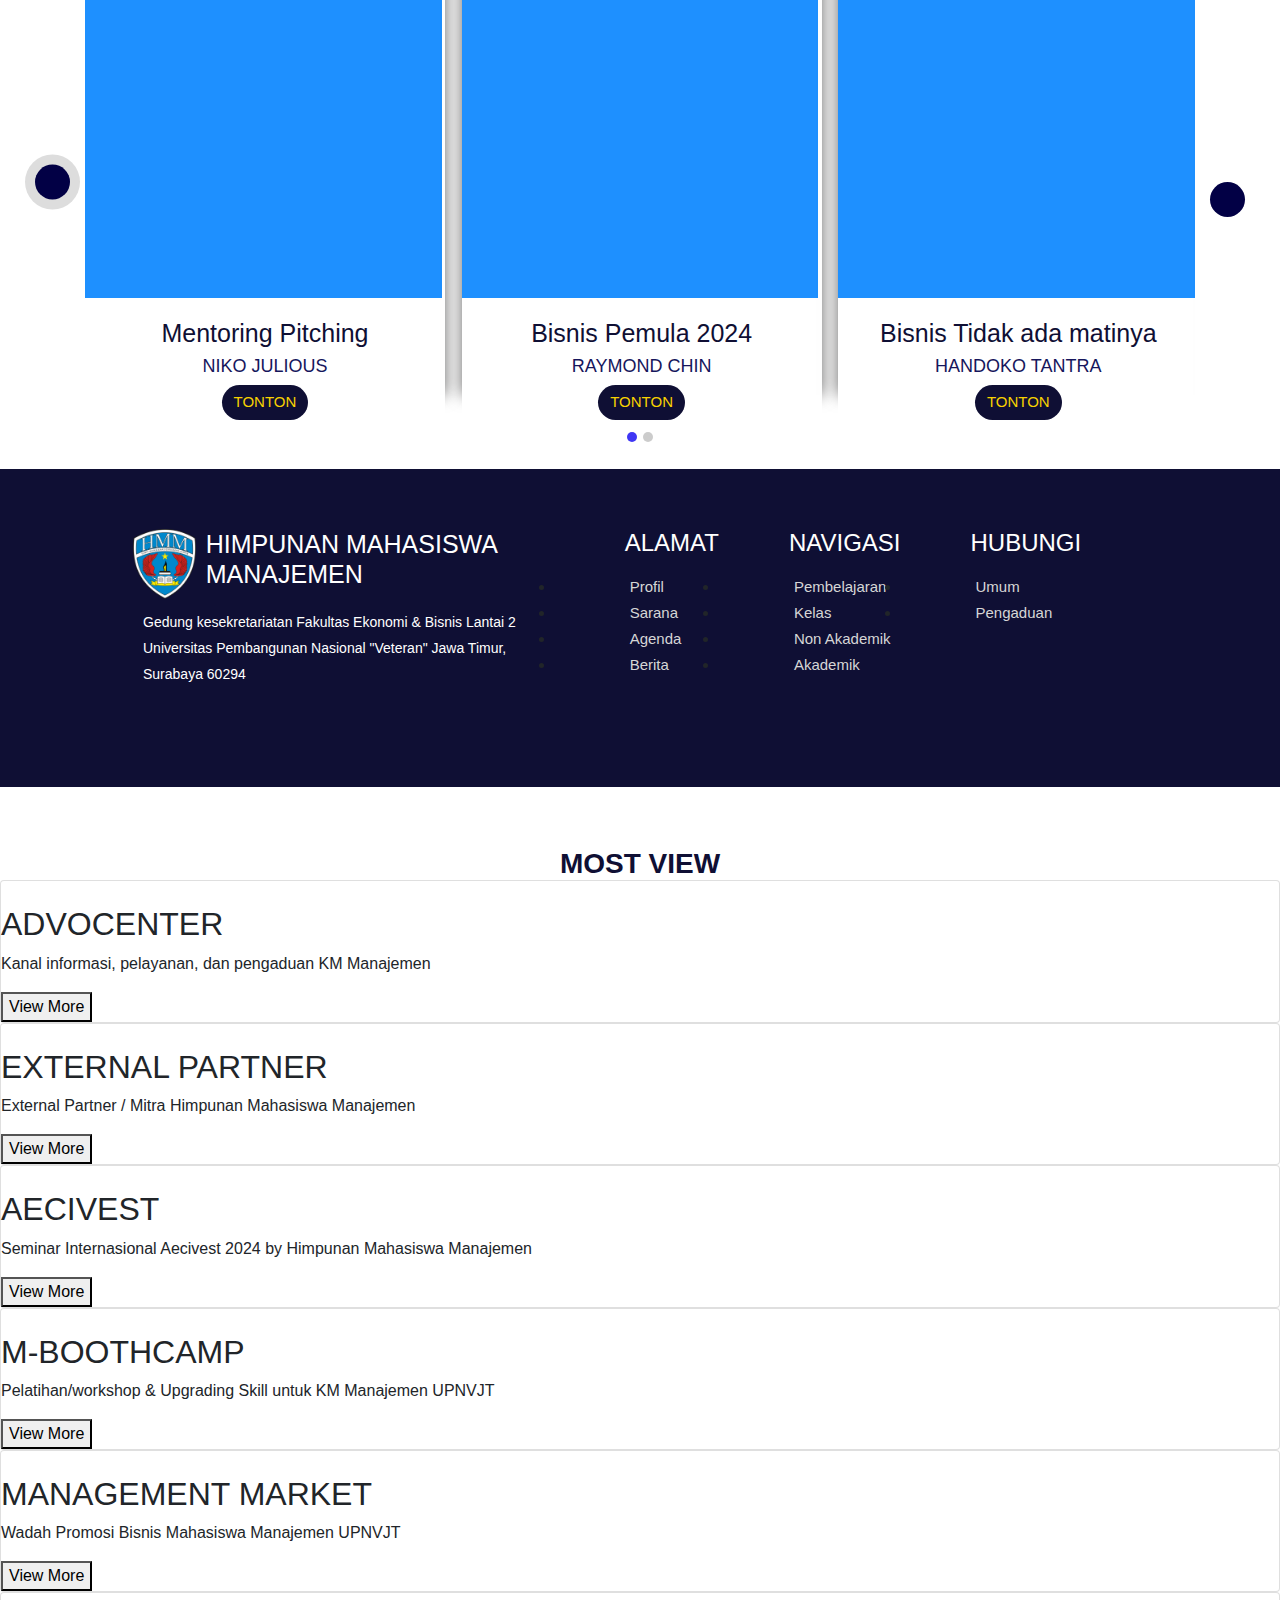
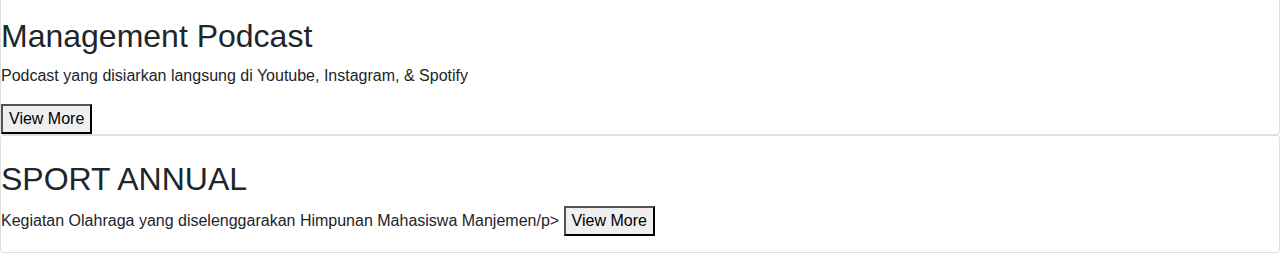
==== commit acf8e156: "Update index.html" ====
--- a/index.html
+++ b/index.html
@@ -532,6 +532,117 @@
           <li><a href="#">Umum</a></li>
           <li><a href="#">Pengaduan</a></li>
       </section>
+
+
+<section>
+   </head>
+    <body>
+      <div class="section-tittle">
+        <h2>MOST VIEW</h2>
+      </div>
+        <div class="slide-container swiper">
+            <div class="slide-content">
+                <div class="card-wrapper swiper-wrapper">
+                    <div class="card swiper-slide">
+                        <div class="image-content">
+                            <span class="overlay"></span>
+                            <div class="card-image">
+                                <img src="assets/img/advcntr.png" alt="" class="card-img">
+                            </div>
+                        </div>
+                        <div class="card-content">
+                            <h2 class="name">ADVOCENTER</h2>
+                            <p class="description">Kanal informasi, pelayanan, dan pengaduan KM Manajemen</p>
+                            <button class="button">View More</button>
+                        </div>
+                    </div>
+                    <div class="card swiper-slide">
+                        <div class="image-content">
+                            <span class="overlay"></span>
+                            <div class="card-image">
+                              <img src="assets/img/extrn.png" alt="" class="card-img">
+                            </div>
+                        </div>
+                        <div class="card-content">
+                            <h2 class="name">EXTERNAL PARTNER</h2>
+                            <p class="description">External Partner / Mitra Himpunan Mahasiswa Manajemen </p>
+                            <button class="button">View More</button>
+                        </div>
+                    </div>
+                    <div class="card swiper-slide">
+                        <div class="image-content">
+                            <span class="overlay"></span>
+                            <div class="card-image">
+                              <img src="assets/img/aecinter.png" alt="" class="card-img">
+                            </div>
+                        </div>
+                        <div class="card-content">
+                            <h2 class="name">AECIVEST</h2>
+                            <p class="description">Seminar Internasional Aecivest 2024 by Himpunan Mahasiswa Manajemen</p>
+                            <button class="button">View More</button>
+                        </div>
+                    </div>
+                    <div class="card swiper-slide">
+                        <div class="image-content">
+                            <span class="overlay"></span>
+                            <div class="card-image">
+                              <img src="assets/img/boothcamp.png" alt="" class="card-img">
+                            </div>
+                        </div>
+                        <div class="card-content">
+                            <h2 class="name">M-BOOTHCAMP</h2>
+                            <p class="description">Pelatihan/workshop & Upgrading Skill untuk KM Manajemen UPNVJT</p>
+                            <button class="button">View More</button>
+                        </div>
+                    </div>
+                    <div class="card swiper-slide">
+                        <div class="image-content">
+                            <span class="overlay"></span>
+                            <div class="card-image">
+                              <img src="assets/img/market.png" alt="" class="card-img">
+                            </div>
+                        </div>
+                        <div class="card-content">
+                            <h2 class="name">MANAGEMENT MARKET</h2>
+                            <p class="description">Wadah Promosi Bisnis Mahasiswa Manajemen UPNVJT</p>
+                            <button class="button">View More</button>
+                        </div>
+                    </div>
+                    <div class="card swiper-slide">
+                        <div class="image-content">
+                            <span class="overlay"></span>
+                            <div class="card-image">
+                              <img src="assets/img/podc.png" alt="" class="card-img">
+                            </div>
+                        </div>
+                        <div class="card-content">
+                            <h2 class="name">Management Podcast</h2>
+                            <p class="description">Podcast yang disiarkan langsung di Youtube, Instagram, & Spotify</p>
+                            <button class="button">View More</button>
+                        </div>
+                    </div>
+                    <div class="card swiper-slide">
+                        <div class="image-content">
+                            <span class="overlay"></span>
+                            <div class="card-image">
+                              <img src="assets/img/sporta.png" alt="" class="card-img">
+                            </div>
+                        </div>
+                        <div class="card-content">
+                            <h2 class="name">SPORT ANNUAL</h2>
+                            <p class="description">Kegiatan Olahraga yang diselenggarakan Himpunan Mahasiswa Manjemen/p>
+                            <button class="button">View More</button>
+                        </div>
+                    </div>
+                </div>
+            </div>
+            <div class="swiper-button-next swiper-navBtn"></div>
+            <div class="swiper-button-prev swiper-navBtn"></div>
+            <div class="swiper-pagination"></div>
+        </div>
+        
+    </body>
+ </section>
       
 
 
@@ -557,6 +668,7 @@
  <script type="module" src="https://unpkg.com/ionicons@5.5.2/dist/ionicons/ionicons.esm.js"></script>
  <script nomodule src="https://unpkg.com/ionicons@5.5.2/dist/ionicons/ionicons.js"></script>
  <script src="https://unpkg.com/swiper@8/swiper-bundle.min.js"></script>
+ <script src="js/swiper-bundle.min.js"></script>
 
  
 
--- a/assets/css/style.css
+++ b/assets/css/style.css
@@ -154,7 +154,7 @@
 @media (max-width: 576px) {
     .brand .brand-name h1 {
         font-size: 22px;
-        margin-top: 10px;
+        margin-top: -2px;
         font-weight: bold;
         font-family: 'Segoe UI', Tahoma, Geneva, Verdana, sans-serif;
     }
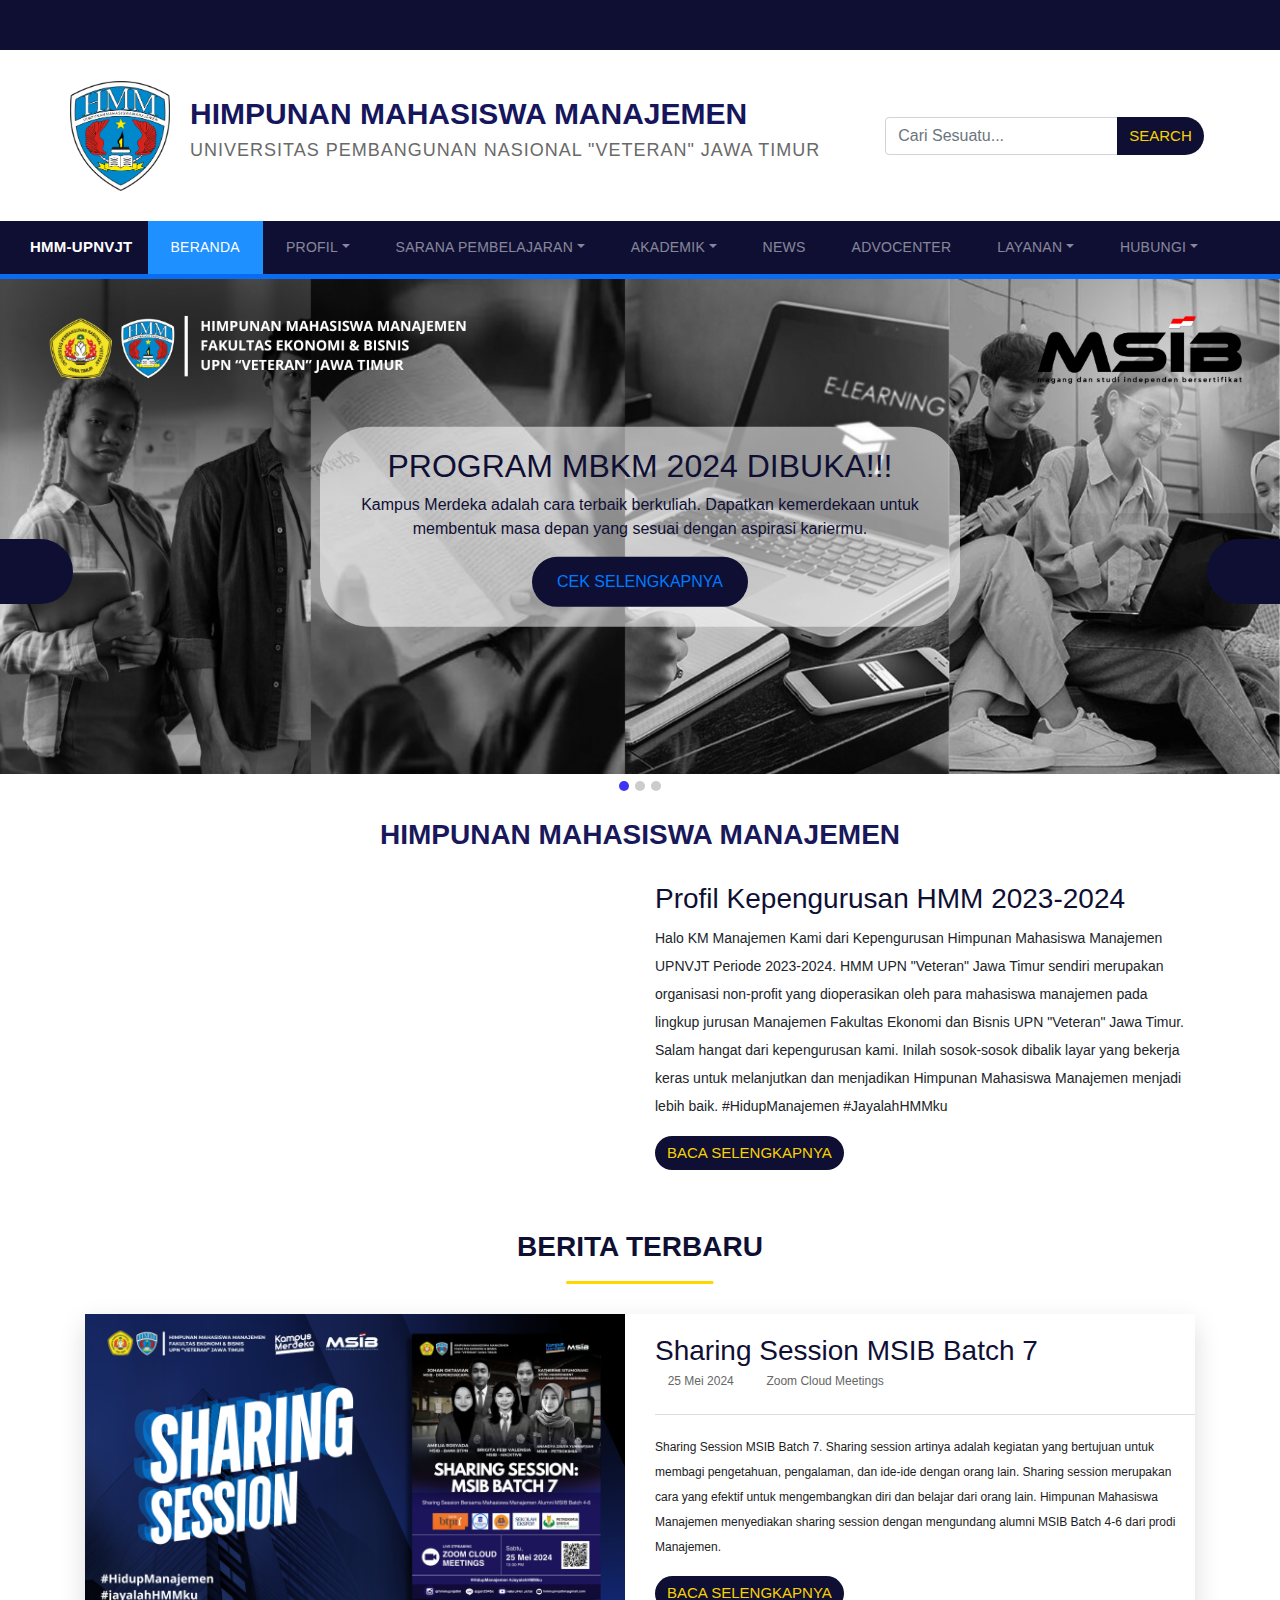
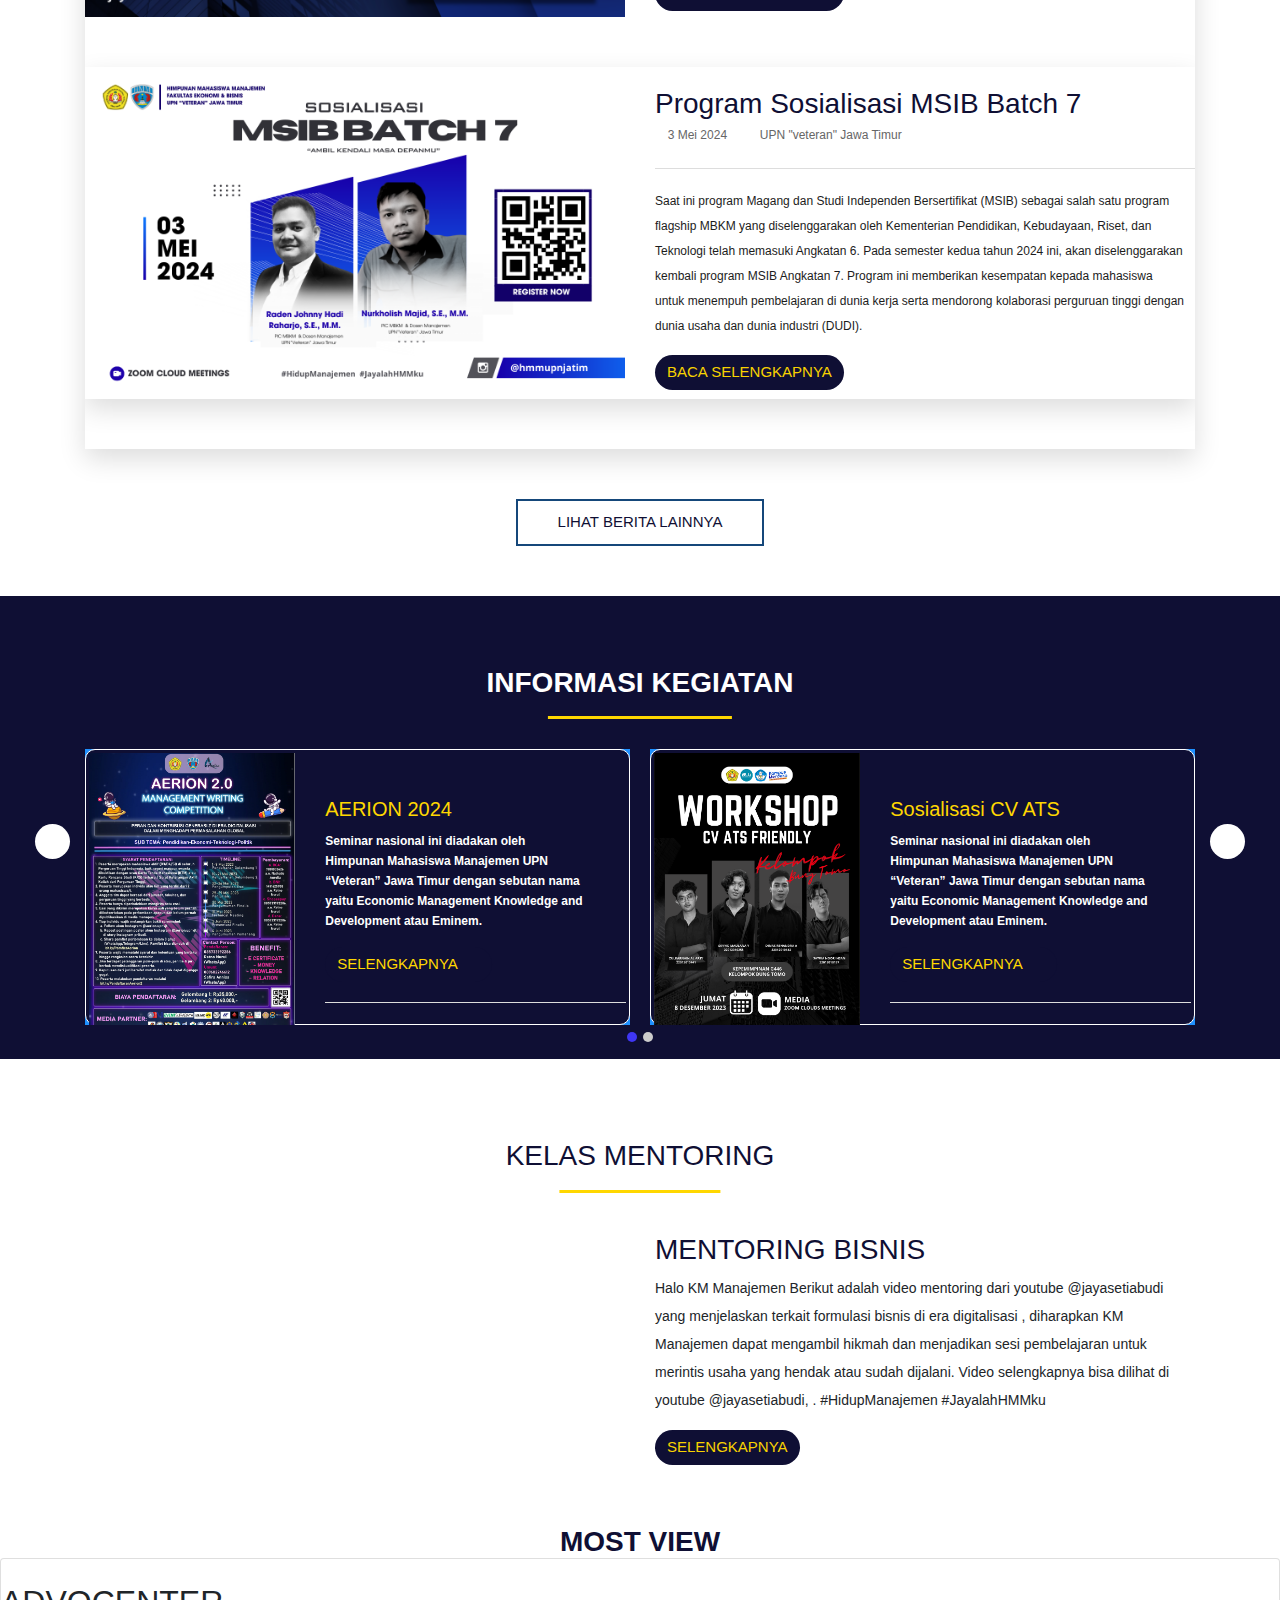
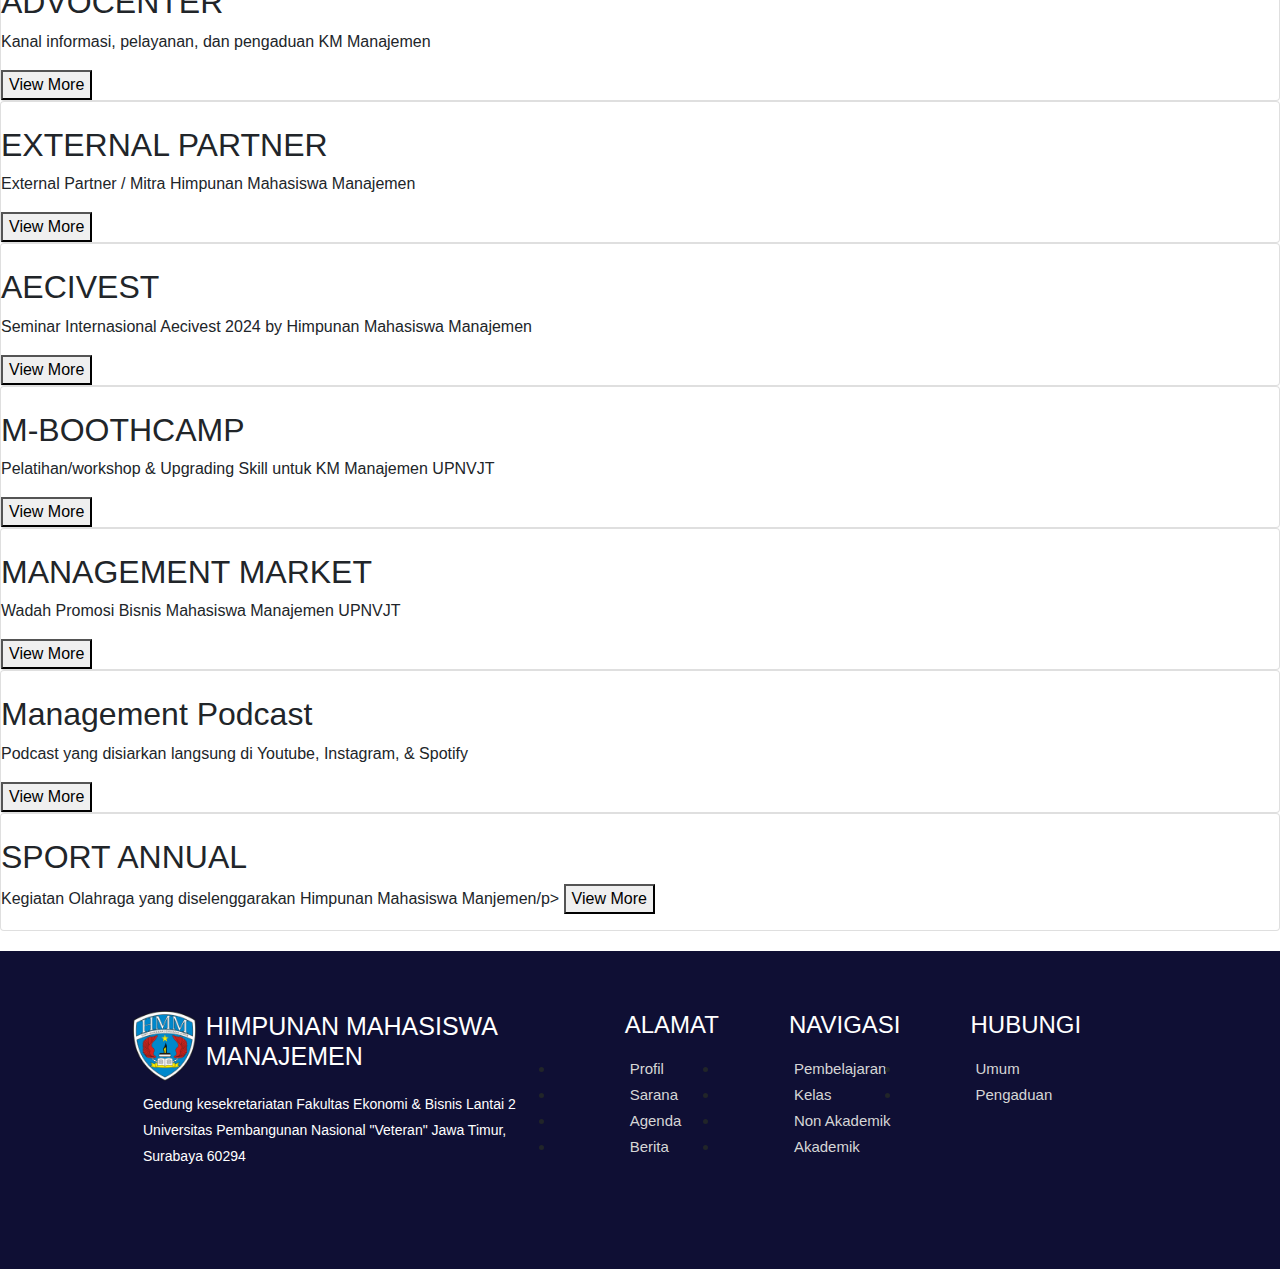
==== commit c1d717e0: "Update index.html" ====
--- a/index.html
+++ b/index.html
@@ -407,133 +407,8 @@
       </div>
     </section>
 
-    <section id="kelas">
-      <div class="container">
-        <div class="section-body">
-          <div class="slider-tools-3">
-          </div>
-          <div id="slider-tools-3"></div>
-          <div class="owl-carousel" id="kelas-slider">
-            <div class="section-item-slider">
-              <div class="video-wrapper">
-                <iframe width="560" height="315" src="https://www.youtube.com/embed/WQ0CpAKdCAk?si=Ec9BQYayiknCbtQf" 
-                title="YouTube video player" 
-                frameborder="0" allow="accelerometer; autoplay; clipboard-write; encrypted-media; gyroscope; 
-                picture-in-picture; web-share" referrerpolicy="strict-origin-when-cross-origin" 
-                allowfullscreen></iframe>
-              </div>
-              <div class="section-item-caption">
-                <h5>Mentoring Pitching</h5>
-                <h6>Niko Julious</h6>
-                <a href="https://www.youtube.com/watch?v=QSij_5oIkEc" class="btn btn-utama">Tonton</a>
-              </div>
-            </div>
-            <div class="section-item-slider">
-              <div class="video-wrapper">
-                <iframe width="560" height="315" src="https://www.youtube.com/embed/wosPSj7fF34?si=WXDLoDLAG-PlEpEs" 
-                title="YouTube video player" frameborder="0" allow="accelerometer; autoplay; clipboard-write; 
-                encrypted-media; gyroscope; picture-in-picture; web-share" referrerpolicy="strict-origin-when-cross-origin" 
-                allowfullscreen></iframe>
-              </div>
-              <div class="section-item-caption">
-                <h5>Bisnis Pemula 2024</h5>
-                <h6>Raymond Chin</h6>
-                <a href="https://youtu.be/wosPSj7fF34?si=3LGvkuPLYbMlFkqm" class="btn btn-utama">Tonton</a>
-              </div>
-            </div>
-            <div class="section-item-slider">
-              <div class="video-wrapper">
-                <iframe width="560" height="315" src="https://www.youtube.com/embed/dHUZoxv1G6A?si=4qVM2V3VLbFk3sGe" 
-                title="YouTube video player" frameborder="0" allow="accelerometer; autoplay; clipboard-write; 
-                encrypted-media; gyroscope;
-                 picture-in-picture; web-share" referrerpolicy="strict-origin-when-cross-origin" 
-                allowfullscreen></iframe>
-              </div>
-              <div class="section-item-caption">
-                <h5>Bisnis Tidak ada matinya</h5>
-                <h6>Handoko Tantra</h6>
-                <a href="https://youtu.be/dHUZoxv1G6A?si=32Jgi6yDbO7gZvw0" class="btn btn-utama">Tonton</a>
-              </div>
-            </div>
-            <div class="section-item-slider">
-              <div class="video-wrapper">
-                <iframe width="560" height="315" src="https://www.youtube.com/embed/tQXX-npOeUY?si=4vGgRQ9nHML4M99x" 
-                title="YouTube video player" frameborder="0" allow="accelerometer; autoplay; clipboard-write; encrypted-media;
-                 gyroscope; picture-in-picture; web-share" 
-                referrerpolicy="strict-origin-when-cross-origin" allowfullscreen></iframe>
-              </div>
-              <div class="section-item-caption">
-                <h5>Ngerti Saham dari 0</h5>
-                <h6>Timothy Ronald</h6>
-                <a href="https://youtu.be/tQXX-npOeUY?si=4vGgRQ9nHML4M99x" class="btn btn-utama">Tonton</a>
-              </div>
-            </div>
-            <div class="section-item-slider">
-              <div class="video-wrapper">
-                <iframe width="560" height="315" src="https://www.youtube.com/embed/34GAt7EJ2VU?si=RgrOkJAGQ-RJEQpO" 
-                title="YouTube video player" frameborder="0" allow="accelerometer; autoplay; clipboard-write; 
-                encrypted-media; gyroscope; picture-in-picture; web-share" 
-                referrerpolicy="strict-origin-when-cross-origin" allowfullscreen></iframe>
-              </div>
-              <div class="section-item-caption">
-                <h5>Struktur Pasar Modal</h5>
-                <h6>IDX CHANNEL</h6>
-                <a href="https://youtu.be/34GAt7EJ2VU?si=RgrOkJAGQ-RJEQpO" class="btn btn-utama">Tonton</a>
-              </div>
-            </div>
-          </div>
-        </div>
-      </div>
-    </section>
-
-
-
-
-
-<!-- Section Footer Design-->
-      <section class="footer">
-        <div class="container">
-          <div class="row">
-            <div class="col-md-5">
-              <div class="footer-brand">
-                  <img src="assets/img/LOGO-HMM 1.png" alt="Logo">
-                  <h1>HIMPUNAN MAHASISWA MANAJEMEN</h1>
-              </div>
-                  <h3>Gedung kesekretariatan Fakultas Ekonomi & Bisnis Lantai 2
-                    Universitas Pembangunan Nasional "Veteran" Jawa Timur, Surabaya 60294
-                  </h3>
-          <div class="icons">
-            <a href="#"><i class="fab fa-facebook"></i></a>
-            <a href="#"><i class="fab fa-instagram"></i></a>
-            <a href="#"><i class="fab fa-tiktok"></i></a>
-            <a href="#"><i class="fab fa-twitter"></i></a>
-          </div>
-        </div>
-    
-        <div class="footer-content">
-          <h4>ALAMAT</h4>
-          <li><a href="Profil.html">Profil</a></li>
-          <li><a href="#">Sarana</a></li>
-          <li><a href="#">Agenda</a></li>
-          <li><a href="NewsPortal/index.html">Berita</a></li>
-        </div>
-    
-    
-        <div class="footer-content">
-          <h4>NAVIGASI</h4>
-          <li><a href="#">Pembelajaran</a></li>
-          <li><a href="#">Kelas</a></li>
-          <li><a href="#">Non Akademik</a></li>
-          <li><a href="#">Akademik</a></li>
-        </div>
-    
-        <div class="footer-content">
-          <h4>HUBUNGI</h4>
-          <li><a href="#">Umum</a></li>
-          <li><a href="#">Pengaduan</a></li>
-      </section>
-
-
+
+	  
 <section>
    </head>
     <body>
@@ -644,6 +519,53 @@
     </body>
  </section>
       
+
+
+
+
+<!-- Section Footer Design-->
+      <section class="footer">
+        <div class="container">
+          <div class="row">
+            <div class="col-md-5">
+              <div class="footer-brand">
+                  <img src="assets/img/LOGO-HMM 1.png" alt="Logo">
+                  <h1>HIMPUNAN MAHASISWA MANAJEMEN</h1>
+              </div>
+                  <h3>Gedung kesekretariatan Fakultas Ekonomi & Bisnis Lantai 2
+                    Universitas Pembangunan Nasional "Veteran" Jawa Timur, Surabaya 60294
+                  </h3>
+          <div class="icons">
+            <a href="#"><i class="fab fa-facebook"></i></a>
+            <a href="#"><i class="fab fa-instagram"></i></a>
+            <a href="#"><i class="fab fa-tiktok"></i></a>
+            <a href="#"><i class="fab fa-twitter"></i></a>
+          </div>
+        </div>
+    
+        <div class="footer-content">
+          <h4>ALAMAT</h4>
+          <li><a href="Profil.html">Profil</a></li>
+          <li><a href="#">Sarana</a></li>
+          <li><a href="#">Agenda</a></li>
+          <li><a href="NewsPortal/index.html">Berita</a></li>
+        </div>
+    
+    
+        <div class="footer-content">
+          <h4>NAVIGASI</h4>
+          <li><a href="#">Pembelajaran</a></li>
+          <li><a href="#">Kelas</a></li>
+          <li><a href="#">Non Akademik</a></li>
+          <li><a href="#">Akademik</a></li>
+        </div>
+    
+        <div class="footer-content">
+          <h4>HUBUNGI</h4>
+          <li><a href="#">Umum</a></li>
+          <li><a href="#">Pengaduan</a></li>
+      </section>
+
 
 
 
